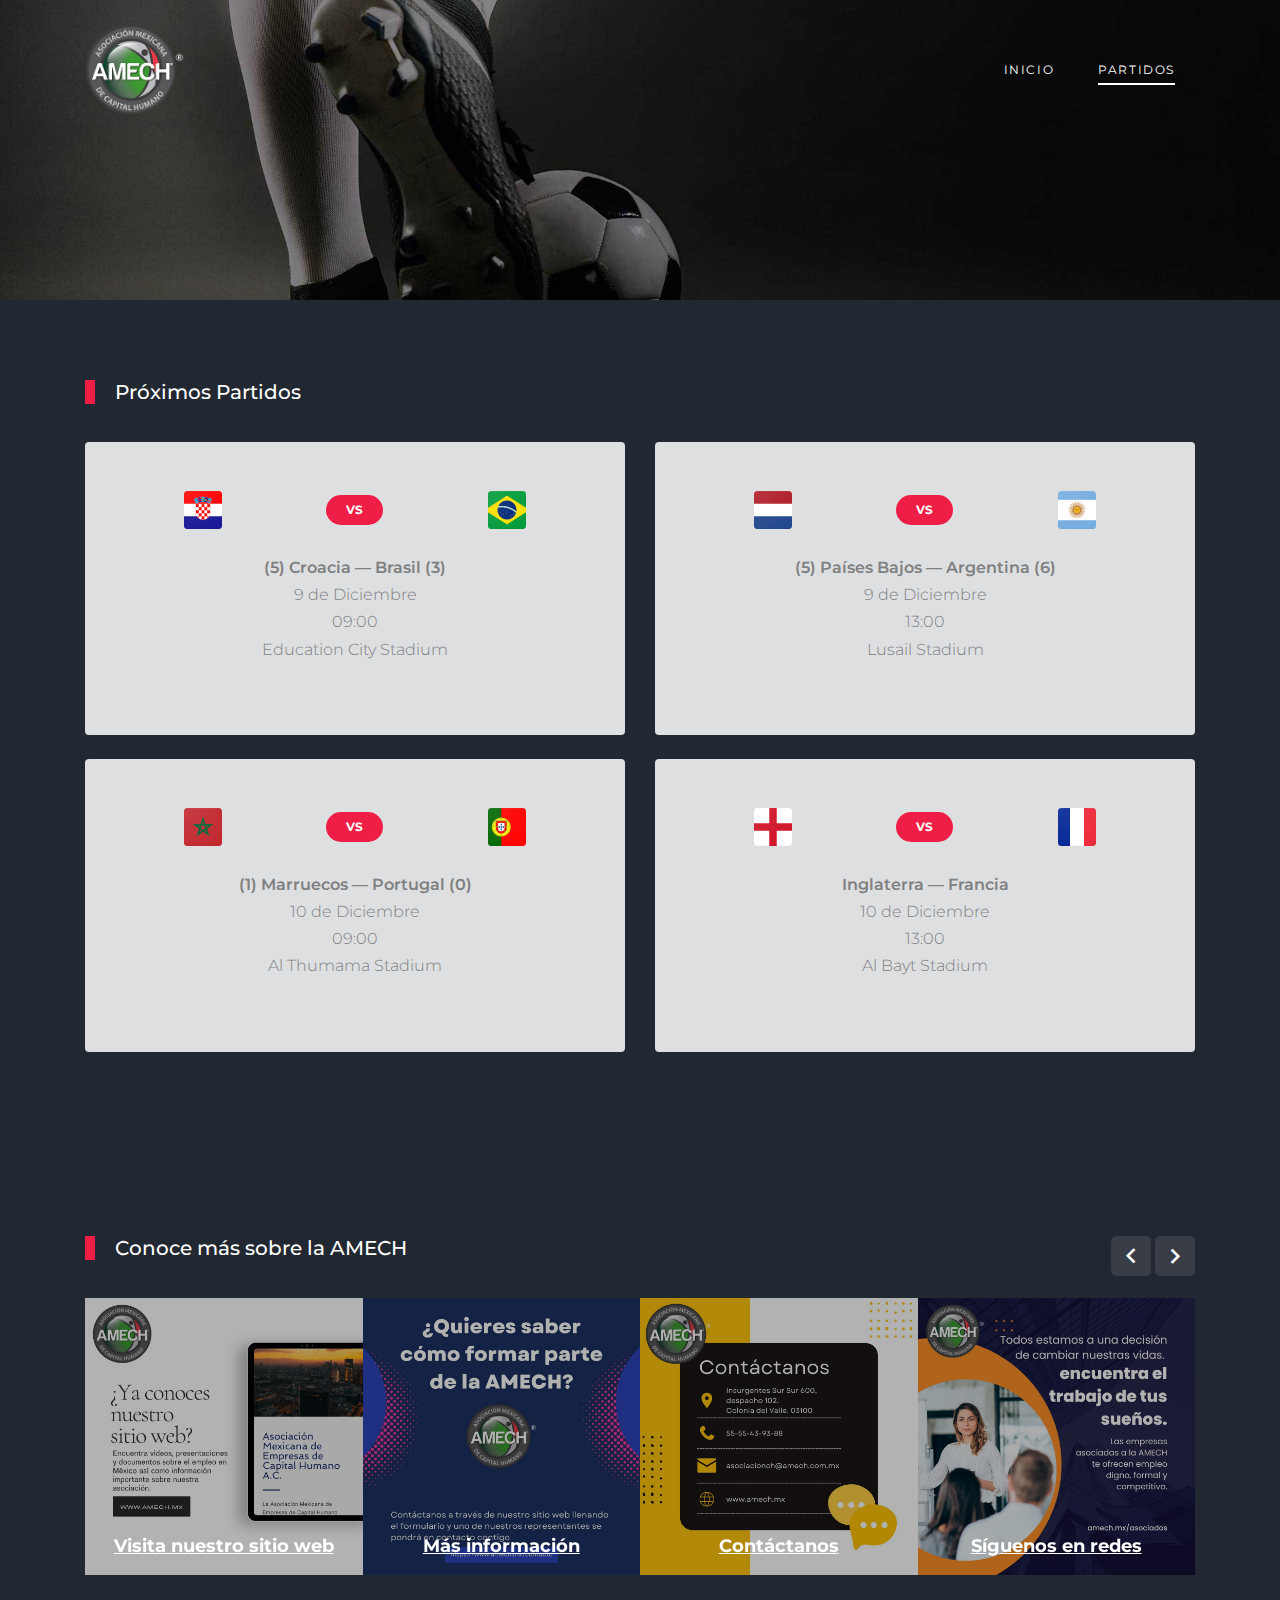
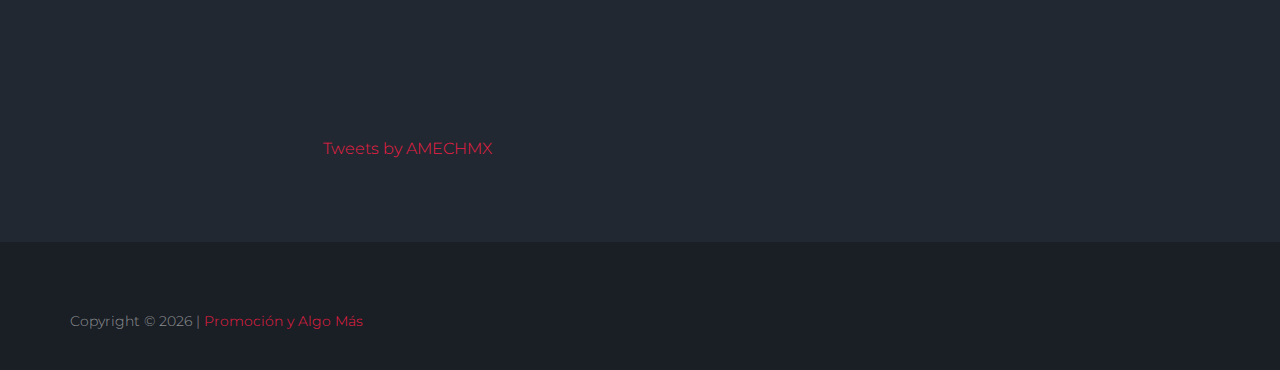
==== matches.html @ b87c1b48 "Update matches.html" ====
<!DOCTYPE html>
<html lang="en">

<head>
    <title>AMECH Catar 22</title>
    <meta charset="utf-8">
    <meta name="viewport" content="width=device-width, initial-scale=1, shrink-to-fit=no">
    <meta content="" name="description">
    <meta content="" name="keywords">
    <link href="favicon.png" rel="icon">
    <link href="apple-touch-icon.png" rel="apple-touch-icon">

    <link rel="stylesheet" href="css/bootstrap/bootstrap.css">
    <link rel="stylesheet" href="css/style.css">
    <link rel="stylesheet" href="fonts/icomoon/style.css">
    <link rel="stylesheet" href="fonts/flaticon/font/flaticon.css">
    <link rel="stylesheet" href="css/aos.css">
    <link rel="stylesheet" href="css/jquery-ui.css">
    <link rel="stylesheet" href="css/owl.carousel.min.css">
    <link href="https://fonts.googleapis.com/css2?family=Montserrat:wght@400;700&display=swap" rel="stylesheet">



</head>

<body>

    <div class="site-wrap">

        <div class="site-mobile-menu site-navbar-target">
            <div class="site-mobile-menu-header">
                <div class="site-mobile-menu-close">
                    <span class="icon-close2 js-menu-toggle"></span>
                </div>
            </div>
            <div class="site-mobile-menu-body"></div>
        </div>


        <header class="site-navbar py-4" role="banner">

            <div class="container">
                <div class="d-flex align-items-center">
                    <div class="site-logo">
                        <a href="index.html">
                            <img src="images/logo.png" style="max-width: 100px;" alt="Logo">
                        </a>
                    </div>
                    <div class="ml-auto">
                        <nav class="site-navigation position-relative text-right" role="navigation">
                            <ul class="site-menu main-menu js-clone-nav mr-auto d-none d-lg-block">
                                <li><a href="index.html" class="nav-link">Inicio</a></li>
                                <li class="active"><a href="matches.html" class="nav-link">Partidos</a></li>
                            </ul>
                        </nav>

                        <a href="#" class="d-inline-block d-lg-none site-menu-toggle js-menu-toggle text-black float-right text-white"><span class="icon-menu h3 text-white"></span></a>
                    </div>
                </div>
            </div>

        </header>

        <div class="hero" style="background-image: url('images/bg_1.jpg'); height: 300px;">
        </div>

        <div class="site-section">
            <div class="container">

                <div class="row">
                    <div class="col-12 title-section">
                        <h2 class="heading">Próximos Partidos</h2>
                    </div>

                    <div class="col-lg-6 mb-4">
                        <div class="bg-light p-4 rounded">
                            <div class="widget-body">
                                <div class="widget-vs">
                                    <div class="d-flex align-items-center justify-content-around justify-content-between w-100">
                                        <div class="team-1 text-center">
                                            <img src="images/croatia.png" alt="Image">
                                        </div>
                                        <div>
                                            <span class="vs"><span>VS</span></span>
                                        </div>
                                        <div class="team-2 text-center">
                                            <img src="images/brazil.png" alt="Image">
                                        </div>
                                    </div>
                                </div>
                            </div>

                            <div class="text-center widget-vs-contents mb-4">
                                <p class="mb-5">
                                    <span class="d-block" style="font-weight: 600">(5) Croacia — Brasil (3)</span>
                                    <span class="d-block">9 de Diciembre</span>
                                    <span class="d-block">09:00</span>
                                    <span class="d-block">Education City Stadium</span>
                                </p>

                            </div>

                        </div>
                    </div>
                    <div class="col-lg-6 mb-4">
                        <div class="bg-light p-4 rounded">
                            <div class="widget-body">
                                <div class="widget-vs">
                                    <div class="d-flex align-items-center justify-content-around justify-content-between w-100">
                                        <div class="team-1 text-center">
                                            <img src="images/neth.png" alt="Image">
                                        </div>
                                        <div>
                                            <span class="vs"><span>VS</span></span>
                                        </div>
                                        <div class="team-2 text-center">
                                            <img src="images/arg.png" alt="Image">
                                        </div>
                                    </div>
                                </div>
                            </div>

                            <div class="text-center widget-vs-contents mb-4">
                                <p class="mb-5">
                                    <span class="d-block" style="font-weight: 600">(5) Países Bajos — Argentina (6)</span>
                                    <span class="d-block">9 de Diciembre</span>
                                    <span class="d-block">13:00</span>
                                    <span class="d-block">Lusail Stadium</span>
                                </p>

                            </div>

                        </div>
                    </div>
                    <div class="col-lg-6 mb-4">
                        <div class="bg-light p-4 rounded">
                            <div class="widget-body">
                                <div class="widget-vs">
                                    <div class="d-flex align-items-center justify-content-around justify-content-between w-100">
                                        <div class="team-1 text-center">
                                            <img src="images/morocco.png" alt="Image">
                                        </div>
                                        <div>
                                            <span class="vs"><span>VS</span></span>
                                        </div>
                                        <div class="team-2 text-center">
                                            <img src="images/portugal.png" alt="Image">
                                        </div>
                                    </div>
                                </div>
                            </div>

                            <div class="text-center widget-vs-contents mb-4">
                                <p class="mb-5">
                                    <span class="d-block" style="font-weight: 600">(1) Marruecos — Portugal (0)</span>
                                    <span class="d-block">10 de Diciembre</span>
                                    <span class="d-block">09:00</span>
                                    <span class="d-block">Al Thumama Stadium</span>
                                </p>

                            </div>

                        </div>
                    </div>
                    <div class="col-lg-6 mb-4">
                        <div class="bg-light p-4 rounded">
                            <div class="widget-body">
                                <div class="widget-vs">
                                    <div class="d-flex align-items-center justify-content-around justify-content-between w-100">
                                        <div class="team-1 text-center">
                                            <img src="images/eng.png" alt="Image">
                                        </div>
                                        <div>
                                            <span class="vs"><span>VS</span></span>
                                        </div>
                                        <div class="team-2 text-center">
                                            <img src="images/france.png" alt="Image">
                                        </div>
                                    </div>
                                </div>
                            </div>

                            <div class="text-center widget-vs-contents mb-4">
                                <p class="mb-5">
                                    <span class="d-block" style="font-weight: 600">Inglaterra — Francia</span>
                                    <span class="d-block">10 de Diciembre</span>
                                    <span class="d-block">13:00</span>
                                    <span class="d-block">Al Bayt Stadium</span>
                                </p>

                            </div>

                        </div>
                    </div>
                </div>
            </div>
        </div> <!-- .site-section -->

        <div class="site-section">
            <div class="container">
                <div class="row">
                    <div class="col-6 title-section">
                        <h2 class="heading">Conoce más sobre la AMECH</h2>
                    </div>
                    <div class="col-6 text-right">
                        <div class="custom-nav">
                            <a href="#" class="js-custom-prev-v2"><span class="icon-keyboard_arrow_left"></span></a>
                            <span></span>
                            <a href="#" class="js-custom-next-v2"><span class="icon-keyboard_arrow_right"></span></a>
                        </div>
                    </div>
                </div>


                <div class="owl-4-slider owl-carousel">
                    <div class="item">
                        <div class="video-media">
                            <img src="images/img_1.jpg" alt="Image" class="img-fluid">
                            <a href="https://www.amech.mx" target="_blank" class="d-flex play-button align-items-center">
                                <div class="caption text-center">
                                    <h3 class="m-0">Visita nuestro sitio web</h3>
                                </div>
                            </a>
                        </div>
                    </div>
                    <div class="item">
                        <div class="video-media">
                            <img src="images/img_2.jpg" alt="Image" class="img-fluid">
                            <a href="mailto:asociacionch@amech.com.mx" class="d-flex play-button align-items-center">
                                <div class="caption text-center">
                                    <h3 class="m-0">Más información</h3>
                                </div>
                            </a>
                        </div>
                    </div>
                    <div class="item">
                        <div class="video-media">
                            <img src="images/img_3.jpg" alt="Image" class="img-fluid">
                            <a href="https://www.amech.mx/contacto" class="d-flex play-button align-items-center">
                                <div class="caption text-center">
                                    <h3 class="m-0">Contáctanos</h3>
                                </div>
                            </a>
                        </div>
                    </div>
                    <div class="item">
                        <div class="video-media">
                            <img src="images/img_4.jpg" alt="Image" class="img-fluid">
                            <a href="https://twitter.com/AMECHMX" class="d-flex play-button align-items-center">
                                <div class="caption text-center">
                                    <h3 class="m-0">Síguenos en redes</h3>
                                </div>
                            </a>
                        </div>
                    </div>

                </div>

            </div>
        </div>

        <div class="site-section">
            <div class="container">
                <div class="row justify-content-md-center">
                    <div class="col-lg-7">
                        <a class="twitter-timeline" data-width="800" data-height="600" data-theme="dark" href="https://twitter.com/AMECHMX?ref_src=twsrc%5Etfw">Tweets by AMECHMX</a>
                        <script async src="https://platform.twitter.com/widgets.js" charset="utf-8"></script>
                    </div>
                </div>
            </div>
        </div>



        <footer class="footer-section">
            <div class="container">
                <div class="row">
                    <div class="row text-center">
                        <div class="col-md-12">
                            <div class=" pt-5">
                                <p>
                                    Copyright &copy;
                                    <script>
                                        document.write(new Date().getFullYear());

                                    </script> | <a href="#" target="_blank">Promoción y Algo Más</a>
                                </p>
                            </div>
                        </div>

                    </div>
                </div>
            </div>
        </footer>



    </div>
    <!-- .site-wrap -->

    <script src="js/jquery-3.3.1.min.js"></script>
    <script src="js/jquery-migrate-3.0.1.min.js"></script>
    <script src="js/jquery-ui.js"></script>
    <script src="js/popper.min.js"></script>
    <script src="js/bootstrap.min.js"></script>
    <script src="js/owl.carousel.min.js"></script>
    <script src="js/jquery.stellar.min.js"></script>
    <script src="js/jquery.countdown.min.js"></script>
    <script src="js/bootstrap-datepicker.min.js"></script>
    <script src="js/jquery.easing.1.3.js"></script>
    <script src="js/aos.js"></script>
    <script src="js/jquery.fancybox.min.js"></script>
    <script src="js/jquery.sticky.js"></script>
    <script src="js/jquery.mb.YTPlayer.min.js"></script>


    <script src="js/main.js"></script>

</body>

</html>
---- css/style.css ----
/* Base */
body {
    line-height: 1.7;
    color: gray;
    font-weight: 300;
    background-color: #222831;
    font-size: 16px;
}

::-moz-selection {
    background: #000;
    color: #fff;
}

::selection {
    background: #000;
    color: #fff;
}

a {
    -webkit-transition: .3s all ease;
    -o-transition: .3s all ease;
    transition: .3s all ease;
}

a:hover {
    text-decoration: none;
}

h1,
h2,
h3,
h4,
h5,
.h1,
.h2,
.h3,
.h4,
.h5 {
    font-family: "Montserrat", -apple-system, BlinkMacSystemFont, "Segoe UI", Roboto, "Helvetica Neue", Arial, sans-serif, "Apple Color Emoji", "Segoe UI Emoji", "Segoe UI Symbol", "Noto Color Emoji";
    color: #fff;
}

.border-2 {
    border-width: 2px;
}

.text-black {
    color: #000 !important;
}

.bg-black {
    background: #000 !important;
}

.color-black-opacity-5 {
    color: rgba(0, 0, 0, 0.5);
}

.color-white-opacity-5 {
    color: rgba(255, 255, 255, 0.5);
}

.site-wrap:before {
    display: none;
    -webkit-transition: .3s all ease-in-out;
    -o-transition: .3s all ease-in-out;
    transition: .3s all ease-in-out;
    background: rgba(0, 0, 0, 0.6);
    content: "";
    position: absolute;
    z-index: 2000;
    top: 0;
    left: 0;
    right: 0;
    bottom: 0;
    opacity: 0;
    visibility: hidden;
}

.offcanvas-menu .site-wrap {
    height: 100%;
    width: 100%;
    z-index: 2;
}

.offcanvas-menu .site-wrap:before {
    opacity: 1;
    visibility: visible;
}

.btn {
    text-transform: uppercase;
    font-size: 12px;
    font-weight: 900;
    border-width: 2px;
}

.btn:hover,
.btn:active,
.btn:focus {
    outline: none;
    -webkit-box-shadow: none !important;
    box-shadow: none !important;
}

.btn.btn-primary:hover {
    border-color: #fff;
    background: transparent;
    color: #fff;
}

.btn.btn-black {
    border-width: 2px;
    border-color: #000;
    background: #000;
    color: #fff;
}

.btn.btn-black:hover {
    color: #000;
    background-color: transparent;
}

.btn.btn-black.btn-outline-black {
    color: #000;
    background-color: transparent;
}

.btn.btn-black.btn-outline-black:hover {
    border-color: #000;
    background: #000;
    color: #fff;
}

.btn.btn-white {
    border-width: 2px;
    border-color: #fff;
    background: #fff;
    color: #000;
}

.btn.btn-white:hover {
    color: #fff;
    background-color: transparent;
}

.btn.btn-white.btn-outline-white {
    color: #fff;
    background-color: transparent;
}

.btn.btn-white.btn-outline-white:hover {
    border-color: #fff;
    background: #fff;
    color: #000;
}

.line-height-1 {
    line-height: 1 !important;
}

.bg-black {
    background: #000;
}

.form-control {
    height: 43px;
    border-radius: 4px;
    background: none;
    border-width: 1px;
    color: #fff !important;
    border-color: rgba(255, 255, 255, 0.2);
    font-family: "Montserrat", -apple-system, BlinkMacSystemFont, "Segoe UI", Roboto, "Helvetica Neue", Arial, sans-serif, "Apple Color Emoji", "Segoe UI Emoji", "Segoe UI Symbol", "Noto Color Emoji";
}

.form-control:active,
.form-control:focus {
    border-color: #ee1e46;
    background: none;
}

.form-control:hover,
.form-control:active,
.form-control:focus {
    -webkit-box-shadow: none !important;
    box-shadow: none !important;
}

.site-section {
    padding: 2.5em 0;
}

@media (min-width: 768px) {
    .site-section {
        padding: 5em 0;
    }
}

.site-section.site-section-sm {
    padding: 4em 0;
}

.site-section-heading {
    padding-bottom: 20px;
    margin-bottom: 0px;
    position: relative;
    font-size: 30px;
}

.border-top {
    border-top: 1px solid #edf0f5 !important;
}

.bg-text-line {
    display: inline;
    background: #000;
    -webkit-box-shadow: 20px 0 0 #000, -20px 0 0 #000;
    box-shadow: 20px 0 0 #000, -20px 0 0 #000;
}

.text-white-opacity-05 {
    color: rgba(255, 255, 255, 0.5);
}

.text-black-opacity-05 {
    color: rgba(0, 0, 0, 0.5);
}

.hover-bg-enlarge {
    overflow: hidden;
    position: relative;
}

@media (max-width: 991.98px) {
    .hover-bg-enlarge {
        height: auto !important;
    }
}

.hover-bg-enlarge > div {
    -webkit-transform: scale(1);
    -ms-transform: scale(1);
    transform: scale(1);
    -webkit-transition: .8s all ease-in-out;
    -o-transition: .8s all ease-in-out;
    transition: .8s all ease-in-out;
}

.hover-bg-enlarge:hover > div,
.hover-bg-enlarge:focus > div,
.hover-bg-enlarge:active > div {
    -webkit-transform: scale(1.2);
    -ms-transform: scale(1.2);
    transform: scale(1.2);
}

@media (max-width: 991.98px) {
    .hover-bg-enlarge .bg-image-md-height {
        height: 300px !important;
    }
}

.bg-image {
    background-size: cover;
    background-position: center center;
    background-repeat: no-repeat;
    background-attachment: fixed;
}

.bg-image.overlay {
    position: relative;
}

.bg-image.overlay:after {
    position: absolute;
    content: "";
    top: 0;
    left: 0;
    right: 0;
    bottom: 0;
    z-index: 0;
    width: 100%;
    background: rgba(0, 0, 0, 0.7);
}

.bg-image > .container {
    position: relative;
    z-index: 1;
}

@media (max-width: 991.98px) {
    .img-md-fluid {
        max-width: 100%;
    }
}

@media (max-width: 991.98px) {

    .display-1,
    .display-3 {
        font-size: 3rem;
    }
}

.play-single-big {
    width: 90px;
    height: 90px;
    display: inline-block;
    border: 2px solid #fff;
    color: #fff !important;
    border-radius: 50%;
    position: relative;
    -webkit-transition: .3s all ease-in-out;
    -o-transition: .3s all ease-in-out;
    transition: .3s all ease-in-out;
}

.play-single-big > span {
    font-size: 50px;
    position: absolute;
    top: 50%;
    left: 50%;
    -webkit-transform: translate(-40%, -50%);
    -ms-transform: translate(-40%, -50%);
    transform: translate(-40%, -50%);
}

.play-single-big:hover {
    width: 120px;
    height: 120px;
}

.overlap-to-top {
    margin-top: -150px;
}

.ul-check {
    margin-bottom: 50px;
}

.ul-check li {
    position: relative;
    padding-left: 35px;
    margin-bottom: 15px;
    line-height: 1.5;
}

.ul-check li:before {
    left: 0;
    font-size: 20px;
    top: -.3rem;
    font-family: "icomoon";
    content: "\e5ca";
    position: absolute;
}

.ul-check.white li:before {
    color: #fff;
}

.ul-check.success li:before {
    color: #8bc34a;
}

.ul-check.primary li:before {
    color: #ee1e46;
}

.select-wrap,
.wrap-icon {
    position: relative;
}

.select-wrap .icon,
.wrap-icon .icon {
    position: absolute;
    right: 10px;
    top: 50%;
    -webkit-transform: translateY(-50%);
    -ms-transform: translateY(-50%);
    transform: translateY(-50%);
    font-size: 22px;
}

.select-wrap select,
.wrap-icon select {
    -webkit-appearance: none;
    -moz-appearance: none;
    appearance: none;
    width: 100%;
}

/* Navbar */
.site-logo {
    position: relative;
    font-weight: 900;
    font-size: 1.3rem;
}

.site-logo a {
    color: #fff;
}

.site-navbar {
    margin-bottom: 0px;
    z-index: 1999;
    position: absolute;
    width: 100%;
}

.site-navbar .container-fluid {
    padding-left: 7rem;
    padding-right: 7rem;
}

.site-navbar .site-navigation.border-bottom {
    border-bottom: 1px solid #f3f3f4 !important;
}

.site-navbar .site-navigation .site-menu {
    margin-bottom: 0;
}

.site-navbar .site-navigation .site-menu .active > a {
    display: inline-block;
    position: relative;
}

.site-navbar .site-navigation .site-menu .active > a:before {
    content: "";
    position: absolute;
    bottom: 0;
    left: 20px;
    right: 20px;
    height: 2px;
    background: #fff;
}

.site-navbar .site-navigation .site-menu a {
    text-decoration: none !important;
    display: inline-block;
}

.site-navbar .site-navigation .site-menu > li {
    display: inline-block;
}

.site-navbar .site-navigation .site-menu > li > a {
    padding: 5px 20px;
    color: #fff;
    font-size: 12px;
    letter-spacing: .1rem;
    text-transform: uppercase;
    font-weight: 400;
    display: inline-block;
    text-decoration: none !important;
}

.site-navbar .site-navigation .site-menu > li > a:hover {
    color: #fff;
}

.site-navbar .site-navigation .site-menu .has-children {
    position: relative;
}

.site-navbar .site-navigation .site-menu .has-children > a {
    position: relative;
    padding-right: 20px;
}

.site-navbar .site-navigation .site-menu .has-children > a:before {
    position: absolute;
    content: "\e313";
    font-size: 16px;
    top: 50%;
    right: 0;
    -webkit-transform: translateY(-50%);
    -ms-transform: translateY(-50%);
    transform: translateY(-50%);
    font-family: 'icomoon';
}

.site-navbar .site-navigation .site-menu .has-children .dropdown {
    visibility: hidden;
    opacity: 0;
    top: 100%;
    position: absolute;
    text-align: left;
    border-top: 2px solid #ee1e46;
    -webkit-box-shadow: 0 2px 10px -2px rgba(0, 0, 0, 0.1);
    box-shadow: 0 2px 10px -2px rgba(0, 0, 0, 0.1);
    border-left: 1px solid #edf0f5;
    border-right: 1px solid #edf0f5;
    border-bottom: 1px solid #edf0f5;
    padding: 0px 0;
    margin-top: 20px;
    margin-left: 0px;
    background: #fff;
    -webkit-transition: 0.2s 0s;
    -o-transition: 0.2s 0s;
    transition: 0.2s 0s;
}

.site-navbar .site-navigation .site-menu .has-children .dropdown.arrow-top {
    position: absolute;
}

.site-navbar .site-navigation .site-menu .has-children .dropdown.arrow-top:before {
    bottom: 100%;
    left: 20%;
    border: solid transparent;
    content: " ";
    height: 0;
    width: 0;
    position: absolute;
    pointer-events: none;
}

.site-navbar .site-navigation .site-menu .has-children .dropdown.arrow-top:before {
    border-color: rgba(136, 183, 213, 0);
    border-bottom-color: #fff;
    border-width: 10px;
    margin-left: -10px;
}

.site-navbar .site-navigation .site-menu .has-children .dropdown a {
    text-transform: none;
    letter-spacing: normal;
    -webkit-transition: 0s all;
    -o-transition: 0s all;
    transition: 0s all;
    color: #343a40;
}

.site-navbar .site-navigation .site-menu .has-children .dropdown .active > a {
    color: #ee1e46 !important;
}

.site-navbar .site-navigation .site-menu .has-children .dropdown > li {
    list-style: none;
    padding: 0;
    margin: 0;
    min-width: 200px;
}

.site-navbar .site-navigation .site-menu .has-children .dropdown > li > a {
    padding: 9px 20px;
    display: block;
}

.site-navbar .site-navigation .site-menu .has-children .dropdown > li > a:hover {
    background: #f4f5f9;
    color: #25262a;
}

.site-navbar .site-navigation .site-menu .has-children .dropdown > li.has-children > a:before {
    content: "\e315";
    right: 20px;
}

.site-navbar .site-navigation .site-menu .has-children .dropdown > li.has-children > .dropdown,
.site-navbar .site-navigation .site-menu .has-children .dropdown > li.has-children > ul {
    left: 100%;
    top: 0;
}

.site-navbar .site-navigation .site-menu .has-children .dropdown > li.has-children:hover > a,
.site-navbar .site-navigation .site-menu .has-children .dropdown > li.has-children:active > a,
.site-navbar .site-navigation .site-menu .has-children .dropdown > li.has-children:focus > a {
    background: #f4f5f9;
    color: #25262a;
}

.site-navbar .site-navigation .site-menu .has-children:hover > a,
.site-navbar .site-navigation .site-menu .has-children:focus > a,
.site-navbar .site-navigation .site-menu .has-children:active > a {
    color: #ee1e46;
}

.site-navbar .site-navigation .site-menu .has-children:hover,
.site-navbar .site-navigation .site-menu .has-children:focus,
.site-navbar .site-navigation .site-menu .has-children:active {
    cursor: pointer;
}

.site-navbar .site-navigation .site-menu .has-children:hover > .dropdown,
.site-navbar .site-navigation .site-menu .has-children:focus > .dropdown,
.site-navbar .site-navigation .site-menu .has-children:active > .dropdown {
    -webkit-transition-delay: 0s;
    -o-transition-delay: 0s;
    transition-delay: 0s;
    margin-top: 0px;
    visibility: visible;
    opacity: 1;
}

.site-navbar .site-navigation .site-menu.site-menu-dark > li > a {
    color: #000;
}

.site-mobile-menu {
    width: 300px;
    position: fixed;
    right: 0;
    z-index: 2000;
    padding-top: 20px;
    background: #fff;
    height: calc(100vh);
    -webkit-transform: translateX(110%);
    -ms-transform: translateX(110%);
    transform: translateX(110%);
    -webkit-box-shadow: -10px 0 20px -10px rgba(0, 0, 0, 0.1);
    box-shadow: -10px 0 20px -10px rgba(0, 0, 0, 0.1);
    -webkit-transition: .3s all ease-in-out;
    -o-transition: .3s all ease-in-out;
    transition: .3s all ease-in-out;
}

.offcanvas-menu .site-mobile-menu {
    -webkit-transform: translateX(0%);
    -ms-transform: translateX(0%);
    transform: translateX(0%);
}

.site-mobile-menu .site-mobile-menu-header {
    width: 100%;
    float: left;
    padding-left: 20px;
    padding-right: 20px;
}

.site-mobile-menu .site-mobile-menu-header .site-mobile-menu-close {
    float: right;
    margin-top: 8px;
}

.site-mobile-menu .site-mobile-menu-header .site-mobile-menu-close span {
    font-size: 30px;
    display: inline-block;
    padding-left: 10px;
    padding-right: 0px;
    line-height: 1;
    cursor: pointer;
    -webkit-transition: .3s all ease;
    -o-transition: .3s all ease;
    transition: .3s all ease;
}

.site-mobile-menu .site-mobile-menu-header .site-mobile-menu-close span:hover {
    color: #25262a;
}

.site-mobile-menu .site-mobile-menu-header .site-mobile-menu-logo {
    float: left;
    margin-top: 10px;
    margin-left: 0px;
}

.site-mobile-menu .site-mobile-menu-header .site-mobile-menu-logo a {
    display: inline-block;
    text-transform: uppercase;
}

.site-mobile-menu .site-mobile-menu-header .site-mobile-menu-logo a img {
    max-width: 70px;
}

.site-mobile-menu .site-mobile-menu-header .site-mobile-menu-logo a:hover {
    text-decoration: none;
}

.site-mobile-menu .site-mobile-menu-body {
    overflow-y: scroll;
    -webkit-overflow-scrolling: touch;
    position: relative;
    padding: 0 20px 20px 20px;
    height: calc(100vh - 52px);
    padding-bottom: 150px;
}

.site-mobile-menu .site-nav-wrap {
    padding: 0;
    margin: 0;
    list-style: none;
    position: relative;
}

.site-mobile-menu .site-nav-wrap a {
    padding: 10px 20px;
    display: block;
    position: relative;
    color: #212529;
}

.site-mobile-menu .site-nav-wrap a:hover {
    color: #ee1e46;
}

.site-mobile-menu .site-nav-wrap li {
    position: relative;
    display: block;
}

.site-mobile-menu .site-nav-wrap li.active > a {
    color: #ee1e46;
}

.site-mobile-menu .site-nav-wrap .arrow-collapse {
    position: absolute;
    right: 0px;
    top: 10px;
    z-index: 20;
    width: 36px;
    height: 36px;
    text-align: center;
    cursor: pointer;
    border-radius: 50%;
}

.site-mobile-menu .site-nav-wrap .arrow-collapse:hover {
    background: #f8f9fa;
}

.site-mobile-menu .site-nav-wrap .arrow-collapse:before {
    font-size: 12px;
    z-index: 20;
    font-family: "icomoon";
    content: "\f078";
    position: absolute;
    top: 50%;
    left: 50%;
    -webkit-transform: translate(-50%, -50%) rotate(-180deg);
    -ms-transform: translate(-50%, -50%) rotate(-180deg);
    transform: translate(-50%, -50%) rotate(-180deg);
    -webkit-transition: .3s all ease;
    -o-transition: .3s all ease;
    transition: .3s all ease;
}

.site-mobile-menu .site-nav-wrap .arrow-collapse.collapsed:before {
    -webkit-transform: translate(-50%, -50%);
    -ms-transform: translate(-50%, -50%);
    transform: translate(-50%, -50%);
}

.site-mobile-menu .site-nav-wrap > li {
    display: block;
    position: relative;
    float: left;
    width: 100%;
}

.site-mobile-menu .site-nav-wrap > li > a {
    padding-left: 20px;
    font-size: 20px;
}

.site-mobile-menu .site-nav-wrap > li > ul {
    padding: 0;
    margin: 0;
    list-style: none;
}

.site-mobile-menu .site-nav-wrap > li > ul > li {
    display: block;
}

.site-mobile-menu .site-nav-wrap > li > ul > li > a {
    padding-left: 40px;
    font-size: 16px;
}

.site-mobile-menu .site-nav-wrap > li > ul > li > ul {
    padding: 0;
    margin: 0;
}

.site-mobile-menu .site-nav-wrap > li > ul > li > ul > li {
    display: block;
}

.site-mobile-menu .site-nav-wrap > li > ul > li > ul > li > a {
    font-size: 16px;
    padding-left: 60px;
}

.site-mobile-menu .site-nav-wrap[data-class="social"] {
    float: left;
    width: 100%;
    margin-top: 30px;
    padding-bottom: 5em;
}

.site-mobile-menu .site-nav-wrap[data-class="social"] > li {
    width: auto;
}

.site-mobile-menu .site-nav-wrap[data-class="social"] > li:first-child a {
    padding-left: 15px !important;
}

.sticky-wrapper {
    position: absolute;
    z-index: 100;
    width: 100%;
}

.sticky-wrapper + .site-blocks-cover {
    margin-top: 96px;
}

.sticky-wrapper .site-navbar {
    -webkit-transition: .3s all ease;
    -o-transition: .3s all ease;
    transition: .3s all ease;
}

.sticky-wrapper .site-navbar .site-menu > li {
    display: inline-block;
}

.sticky-wrapper .site-navbar .site-menu > li > a.active {
    color: #fff;
    position: relative;
}

.sticky-wrapper .site-navbar .site-menu > li > a.active:after {
    height: 2px;
    background: #fff;
    content: "";
    position: absolute;
    bottom: 0;
    left: 20px;
    right: 20px;
}

.sticky-wrapper.is-sticky .site-navbar {
    -webkit-box-shadow: 4px 0 20px -5px rgba(0, 0, 0, 0.2);
    box-shadow: 4px 0 20px -5px rgba(0, 0, 0, 0.2);
    background: #fff;
}

.sticky-wrapper.is-sticky .site-navbar .site-logo a {
    color: #000;
}

.sticky-wrapper.is-sticky .site-navbar .site-logo a img {
    width: 70px;
}

.sticky-wrapper.is-sticky .site-navbar .site-menu > li {
    display: inline-block;
}

.sticky-wrapper.is-sticky .site-navbar .site-menu > li > a {
    padding: 5px 20px;
    color: #000;
    display: inline-block;
    text-decoration: none !important;
}

.sticky-wrapper.is-sticky .site-navbar .site-menu > li > a:hover {
    color: #ee1e46;
}

.sticky-wrapper.is-sticky .site-navbar .site-menu > li > a.active:after {
    background: #ee1e46;
}

.sticky-wrapper .shrink {
    padding-top: 10px !important;
    padding-bottom: 10px !important;
}

/* Blocks */
.hero {
    background-size: cover;
    background-position: center center;
}

.hero,
.hero > .container > .row {
    height: 80vh;
    min-height: 300px;
}

.hero.overlay:before {
    content: "";
    position: absolute;
    background: rgba(0, 0, 0, 0.5);
    top: 0;
    left: 0;
    right: 0;
    bottom: 0;
}

.hero h1 {
    font-weight: 700;
    font-size: 4rem;
}

@media (max-width: 991.98px) {
    .hero h1 {
        font-size: 2.5rem;
    }
}

.hero p {
    color: rgba(255, 255, 255, 0.7);
}

#date-countdown {
    margin-bottom: 20px;
}

#date-countdown .countdown-block {
    display: inline-block;
    font-size: 12px;
    border-radius: 7px;
    color: #fff;
    padding-top: 10px;
    padding-bottom: 10px;
    width: 80px;
    margin-right: 8px;
    text-align: center;
}

#date-countdown .countdown-block .label {
    line-height: 1.2;
    font-size: 2rem;
    display: block;
}

#date-countdown2 {
    margin-bottom: 20px;
}

#date-countdown2 .countdown-block {
    display: inline-block;
    font-size: 12px;
    border-radius: 7px;
    color: #fff;
    padding-top: 10px;
    padding-bottom: 10px;
    width: 80px;
    margin-right: 8px;
    text-align: center;
}

#date-countdown2 .countdown-block .label {
    line-height: 1.2;
    font-size: 1rem;
    display: block;
}

.more {
    text-transform: uppercase;
    font-size: 12px;
    font-weight: 800;
}

.more.light {
    color: #fff;
}

.team-vs {
    background-color: #44753e;
    overflow: hidden;
    border-radius: 10px;
    margin-top: -90px;
    position: relative;
    -webkit-box-shadow: 0 15px 30px 0 rgba(0, 0, 0, 0.1);
    box-shadow: 0 15px 30px 0 rgba(0, 0, 0, 0.1);
}

.team-vs .score {
    position: absolute;
    top: 50%;
    left: 48%;
    -webkit-transform: translate(-50%, -50%);
    -ms-transform: translate(-50%, -50%);
    transform: translate(-50%, -50%);
    color: #fff;
    font-size: 3rem;
    font-weight: 700;
    z-index: 2;
    letter-spacing: .2em;
}

@media (max-width: 991.98px) {
    .team-vs .score {
        font-size: 2rem;
        left: 50%;
    }
}

.team-vs h3 {
    font-size: 20px;
    color: #fff;
    font-weight: 900;
    margin-bottom: 20px;
}

.team-vs ul {
    color: #fff;
}

.team-vs .team-details {
    position: relative;
    z-index: 2;
}

.team-vs .team-details img {
    width: 90px;
}

.team-vs .team-1,
.team-vs .team-2 {
    padding: 30px;
}

.team-vs .team-2 {
    position: relative;
}

.team-vs .team-2:before {
    position: absolute;
    background: #f6d743;
    background: #ee1e46;
    content: "";
    left: -9%;
    right: 0;
    top: 0;
    width: 200%;
    height: 200%;
    -webkit-transform: skew(-15deg);
    -ms-transform: skew(-15deg);
    transform: skew(-15deg);
}

.latest-news {
    padding: 100px 0;
}

.latest-news .post-entry {
    position: relative;
    overflow: hidden;
}

.latest-news .post-entry img {
    -webkit-transition: .3s all ease;
    -o-transition: .3s all ease;
    transition: .3s all ease;
    -webkit-transform: scale(1);
    -ms-transform: scale(1);
    transform: scale(1);
}

.latest-news .post-entry:before {
    content: "";
    width: 0;
    height: 5px;
    position: absolute;
    bottom: 0;
    left: 0;
    -webkit-transition: .3s all ease;
    -o-transition: .3s all ease;
    transition: .3s all ease;
    background-color: #ee1e46;
    z-index: 2;
}

.latest-news .post-entry .caption {
    position: absolute;
    top: 0;
    left: 0;
    right: 0;
    bottom: 0;
    z-index: 2;
    z-index: 1;
}

.latest-news .post-entry .caption:before {
    content: "";
    position: absolute;
    top: 0;
    z-index: -1;
    left: 0;
    right: 0;
    bottom: 0;
    -webkit-transition: .3s all ease;
    -o-transition: .3s all ease;
    transition: .3s all ease;
    background: rgba(0, 0, 0, 0.4);
}

.latest-news .post-entry .caption .caption-inner {
    position: absolute;
    bottom: 30px;
    left: 30px;
    right: 30px;
}

.latest-news .post-entry .caption .caption-inner h3 {
    font-size: 16px;
    font-weight: 700;
    color: #fff;
}

.latest-news .post-entry .author .img {
    -webkit-box-flex: 0;
    -ms-flex: 0 0 40px;
    flex: 0 0 40px;
}

.latest-news .post-entry .author .img img {
    max-width: 100%;
    border-radius: 50%;
}

.latest-news .post-entry .author .text h4 {
    color: #fff;
    font-weight: 700;
}

.latest-news .post-entry .author .text span {
    color: rgba(255, 255, 255, 0.5);
}

.latest-news .post-entry .author .text h4,
.latest-news .post-entry .author .text span {
    margin: 0;
    line-height: 1;
    font-size: 14px;
}

.latest-news .post-entry:hover img {
    -webkit-transform: scale(1.1);
    -ms-transform: scale(1.1);
    transform: scale(1.1);
}

.latest-news .post-entry:hover .caption:before {
    background: rgba(0, 0, 0, 0.7);
}

.latest-news .post-entry:hover:before {
    width: 100%;
}

.video-media {
    position: relative;
}

.video-media:before {
    position: absolute;
    content: "";
    top: 0;
    left: 0;
    right: 0;
    bottom: 0;
    background: rgba(0, 0, 0, 0.3);
}

.video-media .play-button {
    position: absolute;
    display: block;
    bottom: 20px;
    left: 0px;
    font-size: 20px;
    font-weight: 700;
    color: #fff;
    width: 100%;
}

.video-media .play-button .icon {
    -webkit-box-flex: 0;
    -ms-flex: 0 0 50px;
    flex: 0 0 50px;
    height: 50px;
    border-radius: 50%;
    background: #ee1e46;
    position: relative;
}

.video-media .play-button .icon:before {
    content: "";
    position: absolute;
    left: -5px;
    top: -5px;
    width: 60px;
    height: 60px;
    border: 2px solid #ee1e46;
    border-radius: 50%;
}

.video-media .play-button .icon > span {
    position: absolute;
    top: 50%;
    color: #fff;
    left: 55%;
    font-size: 18px;
    -webkit-transform: translate(-50%, -50%);
    -ms-transform: translate(-50%, -50%);
    transform: translate(-50%, -50%);
}

.video-media .play-button .meta {
    font-size: 12px;
}

.video-media .play-button .caption {
    width: 100%;
}

.video-media .play-button .caption h3 {
    line-height: 1;
    color: #fff;
    font-weight: 700;
    font-size: 18px;
}

.widget-next-match {
    border: 1px solid rgba(255, 255, 255, 0.1);
}

.widget-vs {
    width: 100%;
}

.widget-vs img {
    max-width: 120px;
}

.widget-vs h3 {
    color: #fff;
    font-weight: 700;
    font-size: 18px;
}

.widget-vs .vs > span {
    display: inline-block;
    font-size: 12px;
    background: #ee1e46;
    padding: 5px 20px;
    border-radius: 30px;
    color: #fff;
    font-weight: 700;
}

.widget-vs-contents {
    padding-bottom: 0px;
}

.widget-vs-contents h4 {
    color: #ee1e46;
    font-size: 16px;
    font-weight: 700;
}

.widget-title {
    padding: 16px 20px;
    color: #fff;
    background-color: #ee1e46;
}

.widget-title h3 {
    margin: 0;
    padding: 0;
    font-size: 16px;
    color: #fff;
    font-weight: 700;
}

.widget-body {
    padding: 20px;
}

.title-section {
    margin-bottom: 30px;
}

.title-section .heading {
    color: #fff;
    font-size: 20px;
    position: relative;
    padding-left: 30px;
}

.title-section .heading:before {
    position: absolute;
    content: "";
    width: 10px;
    top: 0;
    left: 0;
    bottom: 0;
    background: #ee1e46;
}

.custom-table {
    margin-bottom: 0;
}

.custom-table thead tr th {
    background: #ee1e46;
    color: #fff;
    border: none;
}

.custom-table tbody tr td {
    border: none;
    border-bottom: 1px solid rgba(255, 255, 255, 0.1);
}

.custom-table tbody tr td strong {
    font-weight: 400;
}

.custom-table tbody tr:last-child td {
    border: none;
}

.footer-section {
    padding: 20px 0;
    font-size: 14px;
    color: rgba(255, 255, 255, 0.5);
    background: #1a1e25;
}

.footer-section .widget h3 {
    color: #fff;
    font-size: 18px;
    margin-bottom: 20px;
}

.footer-section .widget .links li {
    margin-bottom: 10px;
}

.footer-section .widget .links li a {
    color: rgba(255, 255, 255, 0.5);
}

.footer-section .widget .links li a:hover {
    color: #ee1e46;
}

.custom-nav a {
    font-size: 30px;
    display: inline-block;
    width: 40px;
    height: 40px;
    position: relative;
    color: #fff;
    border-radius: 5px;
    background: rgba(255, 255, 255, 0.1);
}

.custom-nav a > span {
    position: absolute;
    top: 50%;
    left: 50%;
    -webkit-transform: translate(-50%, -50%);
    -ms-transform: translate(-50%, -50%);
    transform: translate(-50%, -50%);
}

.custom-nav a:hover {
    background-color: #ee1e46;
}

.owl-dots {
    position: absolute;
    width: 100%;
    bottom: -50px;
    text-align: center;
}

.owl-dots .owl-dot {
    display: inline-block;
}

.owl-dots .owl-dot > span {
    display: inline-block;
    background: rgba(255, 255, 255, 0.2);
    width: 20px;
    height: 3px;
    margin: 5px;
}

.owl-dots .owl-dot.active > span {
    background: #ee1e46;
}

.bg-light {
    background: rgba(255, 255, 255, 0.85) !important;
}

.bg-dark {
    background: #1a1e25 !important;
}

.custom-media .img {
    -webkit-box-flex: 0;
    -ms-flex: 0 0 150px;
    flex: 0 0 150px;
}

.custom-media .img img {
    max-width: 100%;
    border-radius: 7px;
}

.custom-media .text .meta {
    color: rgba(255, 255, 255, 0.3);
    font-size: 12px;
    font-weight: 700;
}

.custom-media .text h3 {
    font-size: 18px;
}

.custom-media .text h3 a {
    color: #fff;
}

.custom-media .text h3 a:hover {
    color: #ee1e46;
}

.custom-pagination a,
.custom-pagination span {
    display: inline-block;
    color: #fff;
    width: 40px;
    height: 40px;
    border-radius: 50%;
    background: rgba(255, 255, 255, 0.1);
    line-height: 40px;
}

.custom-pagination a:hover {
    background: #fff;
    color: #ee1e46;
}

.custom-pagination span {
    background: #fff;
    color: #ee1e46;
}

.sidebar-box {
    margin-bottom: 30px;
    font-size: 15px;
    width: 100%;
    float: left;
}

.sidebar-box *:last-child {
    margin-bottom: 0;
}

.sidebar-box h3 {
    font-size: 18px;
    margin-bottom: 15px;
}

.categories li,
.sidelink li {
    position: relative;
    margin-bottom: 10px;
    padding-bottom: 10px;
    border-bottom: 1px dotted rgba(255, 255, 255, 0.3);
    list-style: none;
}

.categories li:last-child,
.sidelink li:last-child {
    margin-bottom: 0;
    border-bottom: none;
    padding-bottom: 0;
}

.categories li a,
.sidelink li a {
    font-size: 18px;
    color: #fff;
    display: block;
}

.categories li a:hover,
.sidelink li a:hover {
    color: #ee1e46;
}

.categories li a span,
.sidelink li a span {
    position: absolute;
    right: 0;
    top: 0;
    color: #ccc;
}

.categories li.active a,
.sidelink li.active a {
    color: #000;
    font-style: italic;
}

.comment-form-wrap {
    clear: both;
}

.comment-list {
    padding: 0;
    margin: 0;
}

.comment-list .children {
    padding: 50px 0 0 40px;
    margin: 0;
    float: left;
    width: 100%;
}

.comment-list li {
    padding: 0;
    margin: 0 0 30px 0;
    float: left;
    width: 100%;
    clear: both;
    list-style: none;
}

.comment-list li .vcard {
    width: 80px;
    float: left;
}

.comment-list li .vcard img {
    width: 50px;
    border-radius: 50%;
}

.comment-list li .comment-body {
    float: right;
    width: calc(100% - 80px);
}

.comment-list li .comment-body h3 {
    font-size: 20px;
}

.comment-list li .comment-body .meta {
    text-transform: uppercase;
    font-size: 13px;
    letter-spacing: .1em;
    color: #ccc;
}

.comment-list li .comment-body .reply {
    padding: 5px 10px;
    background: #ee1e46;
    color: #fff;
    text-transform: uppercase;
    font-size: 10px;
    font-weight: 700;
    border-radius: 4px;
}

.comment-list li .comment-body .reply:hover {
    color: #000;
    background: #e3e3e3;
}

.search-form .form-group {
    position: relative;
}

.search-form .form-group input {
    padding-right: 50px;
}

.search-form .icon {
    position: absolute;
    top: 50%;
    right: 20px;
    -webkit-transform: translateY(-50%);
    -ms-transform: translateY(-50%);
    transform: translateY(-50%);
}

.post-meta {
    font-size: 13px;
    text-transform: uppercase;
    letter-spacing: .2em;
}

.post-meta a {
    color: #fff;
    border-bottom: 1px solid rgba(255, 255, 255, 0.5);
}
---- fonts/icomoon/style.css ----
@font-face {
  font-family: 'icomoon';
  src:  url('fonts/icomoon.eot?10si43');
  src:  url('fonts/icomoon.eot?10si43#iefix') format('embedded-opentype'),
    url('fonts/icomoon.ttf?10si43') format('truetype'),
    url('fonts/icomoon.woff?10si43') format('woff'),
    url('fonts/icomoon.svg?10si43#icomoon') format('svg');
  font-weight: normal;
  font-style: normal;
}

[class^="icon-"], [class*=" icon-"] {
  /* use !important to prevent issues with browser extensions that change fonts */
  font-family: 'icomoon' !important;
  speak: none;
  font-style: normal;
  font-weight: normal;
  font-variant: normal;
  text-transform: none;
  line-height: 1;

  /* Better Font Rendering =========== */
  -webkit-font-smoothing: antialiased;
  -moz-osx-font-smoothing: grayscale;
}

.icon-asterisk:before {
  content: "\f069";
}
.icon-plus:before {
  content: "\f067";
}
.icon-question:before {
  content: "\f128";
}
.icon-minus:before {
  content: "\f068";
}
.icon-glass:before {
  content: "\f000";
}
.icon-music:before {
  content: "\f001";
}
.icon-search:before {
  content: "\f002";
}
.icon-envelope-o:before {
  content: "\f003";
}
.icon-heart:before {
  content: "\f004";
}
.icon-star:before {
  content: "\f005";
}
.icon-star-o:before {
  content: "\f006";
}
.icon-user:before {
  content: "\f007";
}
.icon-film:before {
  content: "\f008";
}
.icon-th-large:before {
  content: "\f009";
}
.icon-th:before {
  content: "\f00a";
}
.icon-th-list:before {
  content: "\f00b";
}
.icon-check:before {
  content: "\f00c";
}
.icon-close:before {
  content: "\f00d";
}
.icon-remove:before {
  content: "\f00d";
}
.icon-times:before {
  content: "\f00d";
}
.icon-search-plus:before {
  content: "\f00e";
}
.icon-search-minus:before {
  content: "\f010";
}
.icon-power-off:before {
  content: "\f011";
}
.icon-signal:before {
  content: "\f012";
}
.icon-cog:before {
  content: "\f013";
}
.icon-gear:before {
  content: "\f013";
}
.icon-trash-o:before {
  content: "\f014";
}
.icon-home:before {
  content: "\f015";
}
.icon-file-o:before {
  content: "\f016";
}
.icon-clock-o:before {
  content: "\f017";
}
.icon-road:before {
  content: "\f018";
}
.icon-download:before {
  content: "\f019";
}
.icon-arrow-circle-o-down:before {
  content: "\f01a";
}
.icon-arrow-circle-o-up:before {
  content: "\f01b";
}
.icon-inbox:before {
  content: "\f01c";
}
.icon-play-circle-o:before {
  content: "\f01d";
}
.icon-repeat:before {
  content: "\f01e";
}
.icon-rotate-right:before {
  content: "\f01e";
}
.icon-refresh:before {
  content: "\f021";
}
.icon-list-alt:before {
  content: "\f022";
}
.icon-lock:before {
  content: "\f023";
}
.icon-flag:before {
  content: "\f024";
}
.icon-headphones:before {
  content: "\f025";
}
.icon-volume-off:before {
  content: "\f026";
}
.icon-volume-down:before {
  content: "\f027";
}
.icon-volume-up:before {
  content: "\f028";
}
.icon-qrcode:before {
  content: "\f029";
}
.icon-barcode:before {
  content: "\f02a";
}
.icon-tag:before {
  content: "\f02b";
}
.icon-tags:before {
  content: "\f02c";
}
.icon-book:before {
  content: "\f02d";
}
.icon-bookmark:before {
  content: "\f02e";
}
.icon-print:before {
  content: "\f02f";
}
.icon-camera:before {
  content: "\f030";
}
.icon-font:before {
  content: "\f031";
}
.icon-bold:before {
  content: "\f032";
}
.icon-italic:before {
  content: "\f033";
}
.icon-text-height:before {
  content: "\f034";
}
.icon-text-width:before {
  content: "\f035";
}
.icon-align-left:before {
  content: "\f036";
}
.icon-align-center:before {
  content: "\f037";
}
.icon-align-right:before {
  content: "\f038";
}
.icon-align-justify:before {
  content: "\f039";
}
.icon-list:before {
  content: "\f03a";
}
.icon-dedent:before {
  content: "\f03b";
}
.icon-outdent:before {
  content: "\f03b";
}
.icon-indent:before {
  content: "\f03c";
}
.icon-video-camera:before {
  content: "\f03d";
}
.icon-image:before {
  content: "\f03e";
}
.icon-photo:before {
  content: "\f03e";
}
.icon-picture-o:before {
  content: "\f03e";
}
.icon-pencil:before {
  content: "\f040";
}
.icon-map-marker:before {
  content: "\f041";
}
.icon-adjust:before {
  content: "\f042";
}
.icon-tint:before {
  content: "\f043";
}
.icon-edit:before {
  content: "\f044";
}
.icon-pencil-square-o:before {
  content: "\f044";
}
.icon-share-square-o:before {
  content: "\f045";
}
.icon-check-square-o:before {
  content: "\f046";
}
.icon-arrows:before {
  content: "\f047";
}
.icon-step-backward:before {
  content: "\f048";
}
.icon-fast-backward:before {
  content: "\f049";
}
.icon-backward:before {
  content: "\f04a";
}
.icon-play:before {
  content: "\f04b";
}
.icon-pause:before {
  content: "\f04c";
}
.icon-stop:before {
  content: "\f04d";
}
.icon-forward:before {
  content: "\f04e";
}
.icon-fast-forward:before {
  content: "\f050";
}
.icon-step-forward:before {
  content: "\f051";
}
.icon-eject:before {
  content: "\f052";
}
.icon-chevron-left:before {
  content: "\f053";
}
.icon-chevron-right:before {
  content: "\f054";
}
.icon-plus-circle:before {
  content: "\f055";
}
.icon-minus-circle:before {
  content: "\f056";
}
.icon-times-circle:before {
  content: "\f057";
}
.icon-check-circle:before {
  content: "\f058";
}
.icon-question-circle:before {
  content: "\f059";
}
.icon-info-circle:before {
  content: "\f05a";
}
.icon-crosshairs:before {
  content: "\f05b";
}
.icon-times-circle-o:before {
  content: "\f05c";
}
.icon-check-circle-o:before {
  content: "\f05d";
}
.icon-ban:before {
  content: "\f05e";
}
.icon-arrow-left:before {
  content: "\f060";
}
.icon-arrow-right:before {
  content: "\f061";
}
.icon-arrow-up:before {
  content: "\f062";
}
.icon-arrow-down:before {
  content: "\f063";
}
.icon-mail-forward:before {
  content: "\f064";
}
.icon-share:before {
  content: "\f064";
}
.icon-expand:before {
  content: "\f065";
}
.icon-compress:before {
  content: "\f066";
}
.icon-exclamation-circle:before {
  content: "\f06a";
}
.icon-gift:before {
  content: "\f06b";
}
.icon-leaf:before {
  content: "\f06c";
}
.icon-fire:before {
  content: "\f06d";
}
.icon-eye:before {
  content: "\f06e";
}
.icon-eye-slash:before {
  content: "\f070";
}
.icon-exclamation-triangle:before {
  content: "\f071";
}
.icon-warning:before {
  content: "\f071";
}
.icon-plane:before {
  content: "\f072";
}
.icon-calendar:before {
  content: "\f073";
}
.icon-random:before {
  content: "\f074";
}
.icon-comment:before {
  content: "\f075";
}
.icon-magnet:before {
  content: "\f076";
}
.icon-chevron-up:before {
  content: "\f077";
}
.icon-chevron-down:before {
  content: "\f078";
}
.icon-retweet:before {
  content: "\f079";
}
.icon-shopping-cart:before {
  content: "\f07a";
}
.icon-folder:before {
  content: "\f07b";
}
.icon-folder-open:before {
  content: "\f07c";
}
.icon-arrows-v:before {
  content: "\f07d";
}
.icon-arrows-h:before {
  content: "\f07e";
}
.icon-bar-chart:before {
  content: "\f080";
}
.icon-bar-chart-o:before {
  content: "\f080";
}
.icon-twitter-square:before {
  content: "\f081";
}
.icon-facebook-square:before {
  content: "\f082";
}
.icon-camera-retro:before {
  content: "\f083";
}
.icon-key:before {
  content: "\f084";
}
.icon-cogs:before {
  content: "\f085";
}
.icon-gears:before {
  content: "\f085";
}
.icon-comments:before {
  content: "\f086";
}
.icon-thumbs-o-up:before {
  content: "\f087";
}
.icon-thumbs-o-down:before {
  content: "\f088";
}
.icon-star-half:before {
  content: "\f089";
}
.icon-heart-o:before {
  content: "\f08a";
}
.icon-sign-out:before {
  content: "\f08b";
}
.icon-linkedin-square:before {
  content: "\f08c";
}
.icon-thumb-tack:before {
  content: "\f08d";
}
.icon-external-link:before {
  content: "\f08e";
}
.icon-sign-in:before {
  content: "\f090";
}
.icon-trophy:before {
  content: "\f091";
}
.icon-github-square:before {
  content: "\f092";
}
.icon-upload:before {
  content: "\f093";
}
.icon-lemon-o:before {
  content: "\f094";
}
.icon-phone:before {
  content: "\f095";
}
.icon-square-o:before {
  content: "\f096";
}
.icon-bookmark-o:before {
  content: "\f097";
}
.icon-phone-square:before {
  content: "\f098";
}
.icon-twitter:before {
  content: "\f099";
}
.icon-facebook:before {
  content: "\f09a";
}
.icon-facebook-f:before {
  content: "\f09a";
}
.icon-github:before {
  content: "\f09b";
}
.icon-unlock:before {
  content: "\f09c";
}
.icon-credit-card:before {
  content: "\f09d";
}
.icon-feed:before {
  content: "\f09e";
}
.icon-rss:before {
  content: "\f09e";
}
.icon-hdd-o:before {
  content: "\f0a0";
}
.icon-bullhorn:before {
  content: "\f0a1";
}
.icon-bell-o:before {
  content: "\f0a2";
}
.icon-certificate:before {
  content: "\f0a3";
}
.icon-hand-o-right:before {
  content: "\f0a4";
}
.icon-hand-o-left:before {
  content: "\f0a5";
}
.icon-hand-o-up:before {
  content: "\f0a6";
}
.icon-hand-o-down:before {
  content: "\f0a7";
}
.icon-arrow-circle-left:before {
  content: "\f0a8";
}
.icon-arrow-circle-right:before {
  content: "\f0a9";
}
.icon-arrow-circle-up:before {
  content: "\f0aa";
}
.icon-arrow-circle-down:before {
  content: "\f0ab";
}
.icon-globe:before {
  content: "\f0ac";
}
.icon-wrench:before {
  content: "\f0ad";
}
.icon-tasks:before {
  content: "\f0ae";
}
.icon-filter:before {
  content: "\f0b0";
}
.icon-briefcase:before {
  content: "\f0b1";
}
.icon-arrows-alt:before {
  content: "\f0b2";
}
.icon-group:before {
  content: "\f0c0";
}
.icon-users:before {
  content: "\f0c0";
}
.icon-chain:before {
  content: "\f0c1";
}
.icon-link:before {
  content: "\f0c1";
}
.icon-cloud:before {
  content: "\f0c2";
}
.icon-flask:before {
  content: "\f0c3";
}
.icon-cut:before {
  content: "\f0c4";
}
.icon-scissors:before {
  content: "\f0c4";
}
.icon-copy:before {
  content: "\f0c5";
}
.icon-files-o:before {
  content: "\f0c5";
}
.icon-paperclip:before {
  content: "\f0c6";
}
.icon-floppy-o:before {
  content: "\f0c7";
}
.icon-save:before {
  content: "\f0c7";
}
.icon-square:before {
  content: "\f0c8";
}
.icon-bars:before {
  content: "\f0c9";
}
.icon-navicon:before {
  content: "\f0c9";
}
.icon-reorder:before {
  content: "\f0c9";
}
.icon-list-ul:before {
  content: "\f0ca";
}
.icon-list-ol:before {
  content: "\f0cb";
}
.icon-strikethrough:before {
  content: "\f0cc";
}
.icon-underline:before {
  content: "\f0cd";
}
.icon-table:before {
  content: "\f0ce";
}
.icon-magic:before {
  content: "\f0d0";
}
.icon-truck:before {
  content: "\f0d1";
}
.icon-pinterest:before {
  content: "\f0d2";
}
.icon-pinterest-square:before {
  content: "\f0d3";
}
.icon-google-plus-square:before {
  content: "\f0d4";
}
.icon-google-plus:before {
  content: "\f0d5";
}
.icon-money:before {
  content: "\f0d6";
}
.icon-caret-down:before {
  content: "\f0d7";
}
.icon-caret-up:before {
  content: "\f0d8";
}
.icon-caret-left:before {
  content: "\f0d9";
}
.icon-caret-right:before {
  content: "\f0da";
}
.icon-columns:before {
  content: "\f0db";
}
.icon-sort:before {
  content: "\f0dc";
}
.icon-unsorted:before {
  content: "\f0dc";
}
.icon-sort-desc:before {
  content: "\f0dd";
}
.icon-sort-down:before {
  content: "\f0dd";
}
.icon-sort-asc:before {
  content: "\f0de";
}
.icon-sort-up:before {
  content: "\f0de";
}
.icon-envelope:before {
  content: "\f0e0";
}
.icon-linkedin:before {
  content: "\f0e1";
}
.icon-rotate-left:before {
  content: "\f0e2";
}
.icon-undo:before {
  content: "\f0e2";
}
.icon-gavel:before {
  content: "\f0e3";
}
.icon-legal:before {
  content: "\f0e3";
}
.icon-dashboard:before {
  content: "\f0e4";
}
.icon-tachometer:before {
  content: "\f0e4";
}
.icon-comment-o:before {
  content: "\f0e5";
}
.icon-comments-o:before {
  content: "\f0e6";
}
.icon-bolt:before {
  content: "\f0e7";
}
.icon-flash:before {
  content: "\f0e7";
}
.icon-sitemap:before {
  content: "\f0e8";
}
.icon-umbrella:before {
  content: "\f0e9";
}
.icon-clipboard:before {
  content: "\f0ea";
}
.icon-paste:before {
  content: "\f0ea";
}
.icon-lightbulb-o:before {
  content: "\f0eb";
}
.icon-exchange:before {
  content: "\f0ec";
}
.icon-cloud-download:before {
  content: "\f0ed";
}
.icon-cloud-upload:before {
  content: "\f0ee";
}
.icon-user-md:before {
  content: "\f0f0";
}
.icon-stethoscope:before {
  content: "\f0f1";
}
.icon-suitcase:before {
  content: "\f0f2";
}
.icon-bell:before {
  content: "\f0f3";
}
.icon-coffee:before {
  content: "\f0f4";
}
.icon-cutlery:before {
  content: "\f0f5";
}
.icon-file-text-o:before {
  content: "\f0f6";
}
.icon-building-o:before {
  content: "\f0f7";
}
.icon-hospital-o:before {
  content: "\f0f8";
}
.icon-ambulance:before {
  content: "\f0f9";
}
.icon-medkit:before {
  content: "\f0fa";
}
.icon-fighter-jet:before {
  content: "\f0fb";
}
.icon-beer:before {
  content: "\f0fc";
}
.icon-h-square:before {
  content: "\f0fd";
}
.icon-plus-square:before {
  content: "\f0fe";
}
.icon-angle-double-left:before {
  content: "\f100";
}
.icon-angle-double-right:before {
  content: "\f101";
}
.icon-angle-double-up:before {
  content: "\f102";
}
.icon-angle-double-down:before {
  content: "\f103";
}
.icon-angle-left:before {
  content: "\f104";
}
.icon-angle-right:before {
  content: "\f105";
}
.icon-angle-up:before {
  content: "\f106";
}
.icon-angle-down:before {
  content: "\f107";
}
.icon-desktop:before {
  content: "\f108";
}
.icon-laptop:before {
  content: "\f109";
}
.icon-tablet:before {
  content: "\f10a";
}
.icon-mobile:before {
  content: "\f10b";
}
.icon-mobile-phone:before {
  content: "\f10b";
}
.icon-circle-o:before {
  content: "\f10c";
}
.icon-quote-left:before {
  content: "\f10d";
}
.icon-quote-right:before {
  content: "\f10e";
}
.icon-spinner:before {
  content: "\f110";
}
.icon-circle:before {
  content: "\f111";
}
.icon-mail-reply:before {
  content: "\f112";
}
.icon-reply:before {
  content: "\f112";
}
.icon-github-alt:before {
  content: "\f113";
}
.icon-folder-o:before {
  content: "\f114";
}
.icon-folder-open-o:before {
  content: "\f115";
}
.icon-smile-o:before {
  content: "\f118";
}
.icon-frown-o:before {
  content: "\f119";
}
.icon-meh-o:before {
  content: "\f11a";
}
.icon-gamepad:before {
  content: "\f11b";
}
.icon-keyboard-o:before {
  content: "\f11c";
}
.icon-flag-o:before {
  content: "\f11d";
}
.icon-flag-checkered:before {
  content: "\f11e";
}
.icon-terminal:before {
  content: "\f120";
}
.icon-code:before {
  content: "\f121";
}
.icon-mail-reply-all:before {
  content: "\f122";
}
.icon-reply-all:before {
  content: "\f122";
}
.icon-star-half-empty:before {
  content: "\f123";
}
.icon-star-half-full:before {
  content: "\f123";
}
.icon-star-half-o:before {
  content: "\f123";
}
.icon-location-arrow:before {
  content: "\f124";
}
.icon-crop:before {
  content: "\f125";
}
.icon-code-fork:before {
  content: "\f126";
}
.icon-chain-broken:before {
  content: "\f127";
}
.icon-unlink:before {
  content: "\f127";
}
.icon-info:before {
  content: "\f129";
}
.icon-exclamation:before {
  content: "\f12a";
}
.icon-superscript:before {
  content: "\f12b";
}
.icon-subscript:before {
  content: "\f12c";
}
.icon-eraser:before {
  content: "\f12d";
}
.icon-puzzle-piece:before {
  content: "\f12e";
}
.icon-microphone:before {
  content: "\f130";
}
.icon-microphone-slash:before {
  content: "\f131";
}
.icon-shield:before {
  content: "\f132";
}
.icon-calendar-o:before {
  content: "\f133";
}
.icon-fire-extinguisher:before {
  content: "\f134";
}
.icon-rocket:before {
  content: "\f135";
}
.icon-maxcdn:before {
  content: "\f136";
}
.icon-chevron-circle-left:before {
  content: "\f137";
}
.icon-chevron-circle-right:before {
  content: "\f138";
}
.icon-chevron-circle-up:before {
  content: "\f139";
}
.icon-chevron-circle-down:before {
  content: "\f13a";
}
.icon-html5:before {
  content: "\f13b";
}
.icon-css3:before {
  content: "\f13c";
}
.icon-anchor:before {
  content: "\f13d";
}
.icon-unlock-alt:before {
  content: "\f13e";
}
.icon-bullseye:before {
  content: "\f140";
}
.icon-ellipsis-h:before {
  content: "\f141";
}
.icon-ellipsis-v:before {
  content: "\f142";
}
.icon-rss-square:before {
  content: "\f143";
}
.icon-play-circle:before {
  content: "\f144";
}
.icon-ticket:before {
  content: "\f145";
}
.icon-minus-square:before {
  content: "\f146";
}
.icon-minus-square-o:before {
  content: "\f147";
}
.icon-level-up:before {
  content: "\f148";
}
.icon-level-down:before {
  content: "\f149";
}
.icon-check-square:before {
  content: "\f14a";
}
.icon-pencil-square:before {
  content: "\f14b";
}
.icon-external-link-square:before {
  content: "\f14c";
}
.icon-share-square:before {
  content: "\f14d";
}
.icon-compass:before {
  content: "\f14e";
}
.icon-caret-square-o-down:before {
  content: "\f150";
}
.icon-toggle-down:before {
  content: "\f150";
}
.icon-caret-square-o-up:before {
  content: "\f151";
}
.icon-toggle-up:before {
  content: "\f151";
}
.icon-caret-square-o-right:before {
  content: "\f152";
}
.icon-toggle-right:before {
  content: "\f152";
}
.icon-eur:before {
  content: "\f153";
}
.icon-euro:before {
  content: "\f153";
}
.icon-gbp:before {
  content: "\f154";
}
.icon-dollar:before {
  content: "\f155";
}
.icon-usd:before {
  content: "\f155";
}
.icon-inr:before {
  content: "\f156";
}
.icon-rupee:before {
  content: "\f156";
}
.icon-cny:before {
  content: "\f157";
}
.icon-jpy:before {
  content: "\f157";
}
.icon-rmb:before {
  content: "\f157";
}
.icon-yen:before {
  content: "\f157";
}
.icon-rouble:before {
  content: "\f158";
}
.icon-rub:before {
  content: "\f158";
}
.icon-ruble:before {
  content: "\f158";
}
.icon-krw:before {
  content: "\f159";
}
.icon-won:before {
  content: "\f159";
}
.icon-bitcoin:before {
  content: "\f15a";
}
.icon-btc:before {
  content: "\f15a";
}
.icon-file:before {
  content: "\f15b";
}
.icon-file-text:before {
  content: "\f15c";
}
.icon-sort-alpha-asc:before {
  content: "\f15d";
}
.icon-sort-alpha-desc:before {
  content: "\f15e";
}
.icon-sort-amount-asc:before {
  content: "\f160";
}
.icon-sort-amount-desc:before {
  content: "\f161";
}
.icon-sort-numeric-asc:before {
  content: "\f162";
}
.icon-sort-numeric-desc:before {
  content: "\f163";
}
.icon-thumbs-up:before {
  content: "\f164";
}
.icon-thumbs-down:before {
  content: "\f165";
}
.icon-youtube-square:before {
  content: "\f166";
}
.icon-youtube:before {
  content: "\f167";
}
.icon-xing:before {
  content: "\f168";
}
.icon-xing-square:before {
  content: "\f169";
}
.icon-youtube-play:before {
  content: "\f16a";
}
.icon-dropbox:before {
  content: "\f16b";
}
.icon-stack-overflow:before {
  content: "\f16c";
}
.icon-instagram:before {
  content: "\f16d";
}
.icon-flickr:before {
  content: "\f16e";
}
.icon-adn:before {
  content: "\f170";
}
.icon-bitbucket:before {
  content: "\f171";
}
.icon-bitbucket-square:before {
  content: "\f172";
}
.icon-tumblr:before {
  content: "\f173";
}
.icon-tumblr-square:before {
  content: "\f174";
}
.icon-long-arrow-down:before {
  content: "\f175";
}
.icon-long-arrow-up:before {
  content: "\f176";
}
.icon-long-arrow-left:before {
  content: "\f177";
}
.icon-long-arrow-right:before {
  content: "\f178";
}
.icon-apple:before {
  content: "\f179";
}
.icon-windows:before {
  content: "\f17a";
}
.icon-android:before {
  content: "\f17b";
}
.icon-linux:before {
  content: "\f17c";
}
.icon-dribbble:before {
  content: "\f17d";
}
.icon-skype:before {
  content: "\f17e";
}
.icon-foursquare:before {
  content: "\f180";
}
.icon-trello:before {
  content: "\f181";
}
.icon-female:before {
  content: "\f182";
}
.icon-male:before {
  content: "\f183";
}
.icon-gittip:before {
  content: "\f184";
}
.icon-gratipay:before {
  content: "\f184";
}
.icon-sun-o:before {
  content: "\f185";
}
.icon-moon-o:before {
  content: "\f186";
}
.icon-archive:before {
  content: "\f187";
}
.icon-bug:before {
  content: "\f188";
}
.icon-vk:before {
  content: "\f189";
}
.icon-weibo:before {
  content: "\f18a";
}
.icon-renren:before {
  content: "\f18b";
}
.icon-pagelines:before {
  content: "\f18c";
}
.icon-stack-exchange:before {
  content: "\f18d";
}
.icon-arrow-circle-o-right:before {
  content: "\f18e";
}
.icon-arrow-circle-o-left:before {
  content: "\f190";
}
.icon-caret-square-o-left:before {
  content: "\f191";
}
.icon-toggle-left:before {
  content: "\f191";
}
.icon-dot-circle-o:before {
  content: "\f192";
}
.icon-wheelchair:before {
  content: "\f193";
}
.icon-vimeo-square:before {
  content: "\f194";
}
.icon-try:before {
  content: "\f195";
}
.icon-turkish-lira:before {
  content: "\f195";
}
.icon-plus-square-o:before {
  content: "\f196";
}
.icon-space-shuttle:before {
  content: "\f197";
}
.icon-slack:before {
  content: "\f198";
}
.icon-envelope-square:before {
  content: "\f199";
}
.icon-wordpress:before {
  content: "\f19a";
}
.icon-openid:before {
  content: "\f19b";
}
.icon-bank:before {
  content: "\f19c";
}
.icon-institution:before {
  content: "\f19c";
}
.icon-university:before {
  content: "\f19c";
}
.icon-graduation-cap:before {
  content: "\f19d";
}
.icon-mortar-board:before {
  content: "\f19d";
}
.icon-yahoo:before {
  content: "\f19e";
}
.icon-google:before {
  content: "\f1a0";
}
.icon-reddit:before {
  content: "\f1a1";
}
.icon-reddit-square:before {
  content: "\f1a2";
}
.icon-stumbleupon-circle:before {
  content: "\f1a3";
}
.icon-stumbleupon:before {
  content: "\f1a4";
}
.icon-delicious:before {
  content: "\f1a5";
}
.icon-digg:before {
  content: "\f1a6";
}
.icon-pied-piper-pp:before {
  content: "\f1a7";
}
.icon-pied-piper-alt:before {
  content: "\f1a8";
}
.icon-drupal:before {
  content: "\f1a9";
}
.icon-joomla:before {
  content: "\f1aa";
}
.icon-language:before {
  content: "\f1ab";
}
.icon-fax:before {
  content: "\f1ac";
}
.icon-building:before {
  content: "\f1ad";
}
.icon-child:before {
  content: "\f1ae";
}
.icon-paw:before {
  content: "\f1b0";
}
.icon-spoon:before {
  content: "\f1b1";
}
.icon-cube:before {
  content: "\f1b2";
}
.icon-cubes:before {
  content: "\f1b3";
}
.icon-behance:before {
  content: "\f1b4";
}
.icon-behance-square:before {
  content: "\f1b5";
}
.icon-steam:before {
  content: "\f1b6";
}
.icon-steam-square:before {
  content: "\f1b7";
}
.icon-recycle:before {
  content: "\f1b8";
}
.icon-automobile:before {
  content: "\f1b9";
}
.icon-car:before {
  content: "\f1b9";
}
.icon-cab:before {
  content: "\f1ba";
}
.icon-taxi:before {
  content: "\f1ba";
}
.icon-tree:before {
  content: "\f1bb";
}
.icon-spotify:before {
  content: "\f1bc";
}
.icon-deviantart:before {
  content: "\f1bd";
}
.icon-soundcloud:before {
  content: "\f1be";
}
.icon-database:before {
  content: "\f1c0";
}
.icon-file-pdf-o:before {
  content: "\f1c1";
}
.icon-file-word-o:before {
  content: "\f1c2";
}
.icon-file-excel-o:before {
  content: "\f1c3";
}
.icon-file-powerpoint-o:before {
  content: "\f1c4";
}
.icon-file-image-o:before {
  content: "\f1c5";
}
.icon-file-photo-o:before {
  content: "\f1c5";
}
.icon-file-picture-o:before {
  content: "\f1c5";
}
.icon-file-archive-o:before {
  content: "\f1c6";
}
.icon-file-zip-o:before {
  content: "\f1c6";
}
.icon-file-audio-o:before {
  content: "\f1c7";
}
.icon-file-sound-o:before {
  content: "\f1c7";
}
.icon-file-movie-o:before {
  content: "\f1c8";
}
.icon-file-video-o:before {
  content: "\f1c8";
}
.icon-file-code-o:before {
  content: "\f1c9";
}
.icon-vine:before {
  content: "\f1ca";
}
.icon-codepen:before {
  content: "\f1cb";
}
.icon-jsfiddle:before {
  content: "\f1cc";
}
.icon-life-bouy:before {
  content: "\f1cd";
}
.icon-life-buoy:before {
  content: "\f1cd";
}
.icon-life-ring:before {
  content: "\f1cd";
}
.icon-life-saver:before {
  content: "\f1cd";
}
.icon-support:before {
  content: "\f1cd";
}
.icon-circle-o-notch:before {
  content: "\f1ce";
}
.icon-ra:before {
  content: "\f1d0";
}
.icon-rebel:before {
  content: "\f1d0";
}
.icon-resistance:before {
  content: "\f1d0";
}
.icon-empire:before {
  content: "\f1d1";
}
.icon-ge:before {
  content: "\f1d1";
}
.icon-git-square:before {
  content: "\f1d2";
}
.icon-git:before {
  content: "\f1d3";
}
.icon-hacker-news:before {
  content: "\f1d4";
}
.icon-y-combinator-square:before {
  content: "\f1d4";
}
.icon-yc-square:before {
  content: "\f1d4";
}
.icon-tencent-weibo:before {
  content: "\f1d5";
}
.icon-qq:before {
  content: "\f1d6";
}
.icon-wechat:before {
  content: "\f1d7";
}
.icon-weixin:before {
  content: "\f1d7";
}
.icon-paper-plane:before {
  content: "\f1d8";
}
.icon-send:before {
  content: "\f1d8";
}
.icon-paper-plane-o:before {
  content: "\f1d9";
}
.icon-send-o:before {
  content: "\f1d9";
}
.icon-history:before {
  content: "\f1da";
}
.icon-circle-thin:before {
  content: "\f1db";
}
.icon-header:before {
  content: "\f1dc";
}
.icon-paragraph:before {
  content: "\f1dd";
}
.icon-sliders:before {
  content: "\f1de";
}
.icon-share-alt:before {
  content: "\f1e0";
}
.icon-share-alt-square:before {
  content: "\f1e1";
}
.icon-bomb:before {
  content: "\f1e2";
}
.icon-futbol-o:before {
  content: "\f1e3";
}
.icon-soccer-ball-o:before {
  content: "\f1e3";
}
.icon-tty:before {
  content: "\f1e4";
}
.icon-binoculars:before {
  content: "\f1e5";
}
.icon-plug:before {
  content: "\f1e6";
}
.icon-slideshare:before {
  content: "\f1e7";
}
.icon-twitch:before {
  content: "\f1e8";
}
.icon-yelp:before {
  content: "\f1e9";
}
.icon-newspaper-o:before {
  content: "\f1ea";
}
.icon-wifi:before {
  content: "\f1eb";
}
.icon-calculator:before {
  content: "\f1ec";
}
.icon-paypal:before {
  content: "\f1ed";
}
.icon-google-wallet:before {
  content: "\f1ee";
}
.icon-cc-visa:before {
  content: "\f1f0";
}
.icon-cc-mastercard:before {
  content: "\f1f1";
}
.icon-cc-discover:before {
  content: "\f1f2";
}
.icon-cc-amex:before {
  content: "\f1f3";
}
.icon-cc-paypal:before {
  content: "\f1f4";
}
.icon-cc-stripe:before {
  content: "\f1f5";
}
.icon-bell-slash:before {
  content: "\f1f6";
}
.icon-bell-slash-o:before {
  content: "\f1f7";
}
.icon-trash:before {
  content: "\f1f8";
}
.icon-copyright:before {
  content: "\f1f9";
}
.icon-at:before {
  content: "\f1fa";
}
.icon-eyedropper:before {
  content: "\f1fb";
}
.icon-paint-brush:before {
  content: "\f1fc";
}
.icon-birthday-cake:before {
  content: "\f1fd";
}
.icon-area-chart:before {
  content: "\f1fe";
}
.icon-pie-chart:before {
  content: "\f200";
}
.icon-line-chart:before {
  content: "\f201";
}
.icon-lastfm:before {
  content: "\f202";
}
.icon-lastfm-square:before {
  content: "\f203";
}
.icon-toggle-off:before {
  content: "\f204";
}
.icon-toggle-on:before {
  content: "\f205";
}
.icon-bicycle:before {
  content: "\f206";
}
.icon-bus:before {
  content: "\f207";
}
.icon-ioxhost:before {
  content: "\f208";
}
.icon-angellist:before {
  content: "\f209";
}
.icon-cc:before {
  content: "\f20a";
}
.icon-ils:before {
  content: "\f20b";
}
.icon-shekel:before {
  content: "\f20b";
}
.icon-sheqel:before {
  content: "\f20b";
}
.icon-meanpath:before {
  content: "\f20c";
}
.icon-buysellads:before {
  content: "\f20d";
}
.icon-connectdevelop:before {
  content: "\f20e";
}
.icon-dashcube:before {
  content: "\f210";
}
.icon-forumbee:before {
  content: "\f211";
}
.icon-leanpub:before {
  content: "\f212";
}
.icon-sellsy:before {
  content: "\f213";
}
.icon-shirtsinbulk:before {
  content: "\f214";
}
.icon-simplybuilt:before {
  content: "\f215";
}
.icon-skyatlas:before {
  content: "\f216";
}
.icon-cart-plus:before {
  content: "\f217";
}
.icon-cart-arrow-down:before {
  content: "\f218";
}
.icon-diamond:before {
  content: "\f219";
}
.icon-ship:before {
  content: "\f21a";
}
.icon-user-secret:before {
  content: "\f21b";
}
.icon-motorcycle:before {
  content: "\f21c";
}
.icon-street-view:before {
  content: "\f21d";
}
.icon-heartbeat:before {
  content: "\f21e";
}
.icon-venus:before {
  content: "\f221";
}
.icon-mars:before {
  content: "\f222";
}
.icon-mercury:before {
  content: "\f223";
}
.icon-intersex:before {
  content: "\f224";
}
.icon-transgender:before {
  content: "\f224";
}
.icon-transgender-alt:before {
  content: "\f225";
}
.icon-venus-double:before {
  content: "\f226";
}
.icon-mars-double:before {
  content: "\f227";
}
.icon-venus-mars:before {
  content: "\f228";
}
.icon-mars-stroke:before {
  content: "\f229";
}
.icon-mars-stroke-v:before {
  content: "\f22a";
}
.icon-mars-stroke-h:before {
  content: "\f22b";
}
.icon-neuter:before {
  content: "\f22c";
}
.icon-genderless:before {
  content: "\f22d";
}
.icon-facebook-official:before {
  content: "\f230";
}
.icon-pinterest-p:before {
  content: "\f231";
}
.icon-whatsapp:before {
  content: "\f232";
}
.icon-server:before {
  content: "\f233";
}
.icon-user-plus:before {
  content: "\f234";
}
.icon-user-times:before {
  content: "\f235";
}
.icon-bed:before {
  content: "\f236";
}
.icon-hotel:before {
  content: "\f236";
}
.icon-viacoin:before {
  content: "\f237";
}
.icon-train:before {
  content: "\f238";
}
.icon-subway:before {
  content: "\f239";
}
.icon-medium:before {
  content: "\f23a";
}
.icon-y-combinator:before {
  content: "\f23b";
}
.icon-yc:before {
  content: "\f23b";
}
.icon-optin-monster:before {
  content: "\f23c";
}
.icon-opencart:before {
  content: "\f23d";
}
.icon-expeditedssl:before {
  content: "\f23e";
}
.icon-battery:before {
  content: "\f240";
}
.icon-battery-4:before {
  content: "\f240";
}
.icon-battery-full:before {
  content: "\f240";
}
.icon-battery-3:before {
  content: "\f241";
}
.icon-battery-three-quarters:before {
  content: "\f241";
}
.icon-battery-2:before {
  content: "\f242";
}
.icon-battery-half:before {
  content: "\f242";
}
.icon-battery-1:before {
  content: "\f243";
}
.icon-battery-quarter:before {
  content: "\f243";
}
.icon-battery-0:before {
  content: "\f244";
}
.icon-battery-empty:before {
  content: "\f244";
}
.icon-mouse-pointer:before {
  content: "\f245";
}
.icon-i-cursor:before {
  content: "\f246";
}
.icon-object-group:before {
  content: "\f247";
}
.icon-object-ungroup:before {
  content: "\f248";
}
.icon-sticky-note:before {
  content: "\f249";
}
.icon-sticky-note-o:before {
  content: "\f24a";
}
.icon-cc-jcb:before {
  content: "\f24b";
}
.icon-cc-diners-club:before {
  content: "\f24c";
}
.icon-clone:before {
  content: "\f24d";
}
.icon-balance-scale:before {
  content: "\f24e";
}
.icon-hourglass-o:before {
  content: "\f250";
}
.icon-hourglass-1:before {
  content: "\f251";
}
.icon-hourglass-start:before {
  content: "\f251";
}
.icon-hourglass-2:before {
  content: "\f252";
}
.icon-hourglass-half:before {
  content: "\f252";
}
.icon-hourglass-3:before {
  content: "\f253";
}
.icon-hourglass-end:before {
  content: "\f253";
}
.icon-hourglass:before {
  content: "\f254";
}
.icon-hand-grab-o:before {
  content: "\f255";
}
.icon-hand-rock-o:before {
  content: "\f255";
}
.icon-hand-paper-o:before {
  content: "\f256";
}
.icon-hand-stop-o:before {
  content: "\f256";
}
.icon-hand-scissors-o:before {
  content: "\f257";
}
.icon-hand-lizard-o:before {
  content: "\f258";
}
.icon-hand-spock-o:before {
  content: "\f259";
}
.icon-hand-pointer-o:before {
  content: "\f25a";
}
.icon-hand-peace-o:before {
  content: "\f25b";
}
.icon-trademark:before {
  content: "\f25c";
}
.icon-registered:before {
  content: "\f25d";
}
.icon-creative-commons:before {
  content: "\f25e";
}
.icon-gg:before {
  content: "\f260";
}
.icon-gg-circle:before {
  content: "\f261";
}
.icon-tripadvisor:before {
  content: "\f262";
}
.icon-odnoklassniki:before {
  content: "\f263";
}
.icon-odnoklassniki-square:before {
  content: "\f264";
}
.icon-get-pocket:before {
  content: "\f265";
}
.icon-wikipedia-w:before {
  content: "\f266";
}
.icon-safari:before {
  content: "\f267";
}
.icon-chrome:before {
  content: "\f268";
}
.icon-firefox:before {
  content: "\f269";
}
.icon-opera:before {
  content: "\f26a";
}
.icon-internet-explorer:before {
  content: "\f26b";
}
.icon-television:before {
  content: "\f26c";
}
.icon-tv:before {
  content: "\f26c";
}
.icon-contao:before {
  content: "\f26d";
}
.icon-500px:before {
  content: "\f26e";
}
.icon-amazon:before {
  content: "\f270";
}
.icon-calendar-plus-o:before {
  content: "\f271";
}
.icon-calendar-minus-o:before {
  content: "\f272";
}
.icon-calendar-times-o:before {
  content: "\f273";
}
.icon-calendar-check-o:before {
  content: "\f274";
}
.icon-industry:before {
  content: "\f275";
}
.icon-map-pin:before {
  content: "\f276";
}
.icon-map-signs:before {
  content: "\f277";
}
.icon-map-o:before {
  content: "\f278";
}
.icon-map:before {
  content: "\f279";
}
.icon-commenting:before {
  content: "\f27a";
}
.icon-commenting-o:before {
  content: "\f27b";
}
.icon-houzz:before {
  content: "\f27c";
}
.icon-vimeo:before {
  content: "\f27d";
}
.icon-black-tie:before {
  content: "\f27e";
}
.icon-fonticons:before {
  content: "\f280";
}
.icon-reddit-alien:before {
  content: "\f281";
}
.icon-edge:before {
  content: "\f282";
}
.icon-credit-card-alt:before {
  content: "\f283";
}
.icon-codiepie:before {
  content: "\f284";
}
.icon-modx:before {
  content: "\f285";
}
.icon-fort-awesome:before {
  content: "\f286";
}
.icon-usb:before {
  content: "\f287";
}
.icon-product-hunt:before {
  content: "\f288";
}
.icon-mixcloud:before {
  content: "\f289";
}
.icon-scribd:before {
  content: "\f28a";
}
.icon-pause-circle:before {
  content: "\f28b";
}
.icon-pause-circle-o:before {
  content: "\f28c";
}
.icon-stop-circle:before {
  content: "\f28d";
}
.icon-stop-circle-o:before {
  content: "\f28e";
}
.icon-shopping-bag:before {
  content: "\f290";
}
.icon-shopping-basket:before {
  content: "\f291";
}
.icon-hashtag:before {
  content: "\f292";
}
.icon-bluetooth:before {
  content: "\f293";
}
.icon-bluetooth-b:before {
  content: "\f294";
}
.icon-percent:before {
  content: "\f295";
}
.icon-gitlab:before {
  content: "\f296";
}
.icon-wpbeginner:before {
  content: "\f297";
}
.icon-wpforms:before {
  content: "\f298";
}
.icon-envira:before {
  content: "\f299";
}
.icon-universal-access:before {
  content: "\f29a";
}
.icon-wheelchair-alt:before {
  content: "\f29b";
}
.icon-question-circle-o:before {
  content: "\f29c";
}
.icon-blind:before {
  content: "\f29d";
}
.icon-audio-description:before {
  content: "\f29e";
}
.icon-volume-control-phone:before {
  content: "\f2a0";
}
.icon-braille:before {
  content: "\f2a1";
}
.icon-assistive-listening-systems:before {
  content: "\f2a2";
}
.icon-american-sign-language-interpreting:before {
  content: "\f2a3";
}
.icon-asl-interpreting:before {
  content: "\f2a3";
}
.icon-deaf:before {
  content: "\f2a4";
}
.icon-deafness:before {
  content: "\f2a4";
}
.icon-hard-of-hearing:before {
  content: "\f2a4";
}
.icon-glide:before {
  content: "\f2a5";
}
.icon-glide-g:before {
  content: "\f2a6";
}
.icon-sign-language:before {
  content: "\f2a7";
}
.icon-signing:before {
  content: "\f2a7";
}
.icon-low-vision:before {
  content: "\f2a8";
}
.icon-viadeo:before {
  content: "\f2a9";
}
.icon-viadeo-square:before {
  content: "\f2aa";
}
.icon-snapchat:before {
  content: "\f2ab";
}
.icon-snapchat-ghost:before {
  content: "\f2ac";
}
.icon-snapchat-square:before {
  content: "\f2ad";
}
.icon-pied-piper:before {
  content: "\f2ae";
}
.icon-first-order:before {
  content: "\f2b0";
}
.icon-yoast:before {
  content: "\f2b1";
}
.icon-themeisle:before {
  content: "\f2b2";
}
.icon-google-plus-circle:before {
  content: "\f2b3";
}
.icon-google-plus-official:before {
  content: "\f2b3";
}
.icon-fa:before {
  content: "\f2b4";
}
.icon-font-awesome:before {
  content: "\f2b4";
}
.icon-handshake-o:before {
  content: "\f2b5";
}
.icon-envelope-open:before {
  content: "\f2b6";
}
.icon-envelope-open-o:before {
  content: "\f2b7";
}
.icon-linode:before {
  content: "\f2b8";
}
.icon-address-book:before {
  content: "\f2b9";
}
.icon-address-book-o:before {
  content: "\f2ba";
}
.icon-address-card:before {
  content: "\f2bb";
}
.icon-vcard:before {
  content: "\f2bb";
}
.icon-address-card-o:before {
  content: "\f2bc";
}
.icon-vcard-o:before {
  content: "\f2bc";
}
.icon-user-circle:before {
  content: "\f2bd";
}
.icon-user-circle-o:before {
  content: "\f2be";
}
.icon-user-o:before {
  content: "\f2c0";
}
.icon-id-badge:before {
  content: "\f2c1";
}
.icon-drivers-license:before {
  content: "\f2c2";
}
.icon-id-card:before {
  content: "\f2c2";
}
.icon-drivers-license-o:before {
  content: "\f2c3";
}
.icon-id-card-o:before {
  content: "\f2c3";
}
.icon-quora:before {
  content: "\f2c4";
}
.icon-free-code-camp:before {
  content: "\f2c5";
}
.icon-telegram:before {
  content: "\f2c6";
}
.icon-thermometer:before {
  content: "\f2c7";
}
.icon-thermometer-4:before {
  content: "\f2c7";
}
.icon-thermometer-full:before {
  content: "\f2c7";
}
.icon-thermometer-3:before {
  content: "\f2c8";
}
.icon-thermometer-three-quarters:before {
  content: "\f2c8";
}
.icon-thermometer-2:before {
  content: "\f2c9";
}
.icon-thermometer-half:before {
  content: "\f2c9";
}
.icon-thermometer-1:before {
  content: "\f2ca";
}
.icon-thermometer-quarter:before {
  content: "\f2ca";
}
.icon-thermometer-0:before {
  content: "\f2cb";
}
.icon-thermometer-empty:before {
  content: "\f2cb";
}
.icon-shower:before {
  content: "\f2cc";
}
.icon-bath:before {
  content: "\f2cd";
}
.icon-bathtub:before {
  content: "\f2cd";
}
.icon-s15:before {
  content: "\f2cd";
}
.icon-podcast:before {
  content: "\f2ce";
}
.icon-window-maximize:before {
  content: "\f2d0";
}
.icon-window-minimize:before {
  content: "\f2d1";
}
.icon-window-restore:before {
  content: "\f2d2";
}
.icon-times-rectangle:before {
  content: "\f2d3";
}
.icon-window-close:before {
  content: "\f2d3";
}
.icon-times-rectangle-o:before {
  content: "\f2d4";
}
.icon-window-close-o:before {
  content: "\f2d4";
}
.icon-bandcamp:before {
  content: "\f2d5";
}
.icon-grav:before {
  content: "\f2d6";
}
.icon-etsy:before {
  content: "\f2d7";
}
.icon-imdb:before {
  content: "\f2d8";
}
.icon-ravelry:before {
  content: "\f2d9";
}
.icon-eercast:before {
  content: "\f2da";
}
.icon-microchip:before {
  content: "\f2db";
}
.icon-snowflake-o:before {
  content: "\f2dc";
}
.icon-superpowers:before {
  content: "\f2dd";
}
.icon-wpexplorer:before {
  content: "\f2de";
}
.icon-meetup:before {
  content: "\f2e0";
}
.icon-3d_rotation:before {
  content: "\e84d";
}
.icon-ac_unit:before {
  content: "\eb3b";
}
.icon-alarm:before {
  content: "\e855";
}
.icon-access_alarms:before {
  content: "\e191";
}
.icon-schedule:before {
  content: "\e8b5";
}
.icon-accessibility:before {
  content: "\e84e";
}
.icon-accessible:before {
  content: "\e914";
}
.icon-account_balance:before {
  content: "\e84f";
}
.icon-account_balance_wallet:before {
  content: "\e850";
}
.icon-account_box:before {
  content: "\e851";
}
.icon-account_circle:before {
  content: "\e853";
}
.icon-adb:before {
  content: "\e60e";
}
.icon-add:before {
  content: "\e145";
}
.icon-add_a_photo:before {
  content: "\e439";
}
.icon-alarm_add:before {
  content: "\e856";
}
.icon-add_alert:before {
  content: "\e003";
}
.icon-add_box:before {
  content: "\e146";
}
.icon-add_circle:before {
  content: "\e147";
}
.icon-control_point:before {
  content: "\e3ba";
}
.icon-add_location:before {
  content: "\e567";
}
.icon-add_shopping_cart:before {
  content: "\e854";
}
.icon-queue:before {
  content: "\e03c";
}
.icon-add_to_queue:before {
  content: "\e05c";
}
.icon-adjust2:before {
  content: "\e39e";
}
.icon-airline_seat_flat:before {
  content: "\e630";
}
.icon-airline_seat_flat_angled:before {
  content: "\e631";
}
.icon-airline_seat_individual_suite:before {
  content: "\e632";
}
.icon-airline_seat_legroom_extra:before {
  content: "\e633";
}
.icon-airline_seat_legroom_normal:before {
  content: "\e634";
}
.icon-airline_seat_legroom_reduced:before {
  content: "\e635";
}
.icon-airline_seat_recline_extra:before {
  content: "\e636";
}
.icon-airline_seat_recline_normal:before {
  content: "\e637";
}
.icon-flight:before {
  content: "\e539";
}
.icon-airplanemode_inactive:before {
  content: "\e194";
}
.icon-airplay:before {
  content: "\e055";
}
.icon-airport_shuttle:before {
  content: "\eb3c";
}
.icon-alarm_off:before {
  content: "\e857";
}
.icon-alarm_on:before {
  content: "\e858";
}
.icon-album:before {
  content: "\e019";
}
.icon-all_inclusive:before {
  content: "\eb3d";
}
.icon-all_out:before {
  content: "\e90b";
}
.icon-android2:before {
  content: "\e859";
}
.icon-announcement:before {
  content: "\e85a";
}
.icon-apps:before {
  content: "\e5c3";
}
.icon-archive2:before {
  content: "\e149";
}
.icon-arrow_back:before {
  content: "\e5c4";
}
.icon-arrow_downward:before {
  content: "\e5db";
}
.icon-arrow_drop_down:before {
  content: "\e5c5";
}
.icon-arrow_drop_down_circle:before {
  content: "\e5c6";
}
.icon-arrow_drop_up:before {
  content: "\e5c7";
}
.icon-arrow_forward:before {
  content: "\e5c8";
}
.icon-arrow_upward:before {
  content: "\e5d8";
}
.icon-art_track:before {
  content: "\e060";
}
.icon-aspect_ratio:before {
  content: "\e85b";
}
.icon-poll:before {
  content: "\e801";
}
.icon-assignment:before {
  content: "\e85d";
}
.icon-assignment_ind:before {
  content: "\e85e";
}
.icon-assignment_late:before {
  content: "\e85f";
}
.icon-assignment_return:before {
  content: "\e860";
}
.icon-assignment_returned:before {
  content: "\e861";
}
.icon-assignment_turned_in:before {
  content: "\e862";
}
.icon-assistant:before {
  content: "\e39f";
}
.icon-flag2:before {
  content: "\e153";
}
.icon-attach_file:before {
  content: "\e226";
}
.icon-attach_money:before {
  content: "\e227";
}
.icon-attachment:before {
  content: "\e2bc";
}
.icon-audiotrack:before {
  content: "\e3a1";
}
.icon-autorenew:before {
  content: "\e863";
}
.icon-av_timer:before {
  content: "\e01b";
}
.icon-backspace:before {
  content: "\e14a";
}
.icon-cloud_upload:before {
  content: "\e2c3";
}
.icon-battery_alert:before {
  content: "\e19c";
}
.icon-battery_charging_full:before {
  content: "\e1a3";
}
.icon-battery_std:before {
  content: "\e1a5";
}
.icon-battery_unknown:before {
  content: "\e1a6";
}
.icon-beach_access:before {
  content: "\eb3e";
}
.icon-beenhere:before {
  content: "\e52d";
}
.icon-block:before {
  content: "\e14b";
}
.icon-bluetooth2:before {
  content: "\e1a7";
}
.icon-bluetooth_searching:before {
  content: "\e1aa";
}
.icon-bluetooth_connected:before {
  content: "\e1a8";
}
.icon-bluetooth_disabled:before {
  content: "\e1a9";
}
.icon-blur_circular:before {
  content: "\e3a2";
}
.icon-blur_linear:before {
  content: "\e3a3";
}
.icon-blur_off:before {
  content: "\e3a4";
}
.icon-blur_on:before {
  content: "\e3a5";
}
.icon-class:before {
  content: "\e86e";
}
.icon-turned_in:before {
  content: "\e8e6";
}
.icon-turned_in_not:before {
  content: "\e8e7";
}
.icon-border_all:before {
  content: "\e228";
}
.icon-border_bottom:before {
  content: "\e229";
}
.icon-border_clear:before {
  content: "\e22a";
}
.icon-border_color:before {
  content: "\e22b";
}
.icon-border_horizontal:before {
  content: "\e22c";
}
.icon-border_inner:before {
  content: "\e22d";
}
.icon-border_left:before {
  content: "\e22e";
}
.icon-border_outer:before {
  content: "\e22f";
}
.icon-border_right:before {
  content: "\e230";
}
.icon-border_style:before {
  content: "\e231";
}
.icon-border_top:before {
  content: "\e232";
}
.icon-border_vertical:before {
  content: "\e233";
}
.icon-branding_watermark:before {
  content: "\e06b";
}
.icon-brightness_1:before {
  content: "\e3a6";
}
.icon-brightness_2:before {
  content: "\e3a7";
}
.icon-brightness_3:before {
  content: "\e3a8";
}
.icon-brightness_4:before {
  content: "\e3a9";
}
.icon-brightness_low:before {
  content: "\e1ad";
}
.icon-brightness_medium:before {
  content: "\e1ae";
}
.icon-brightness_high:before {
  content: "\e1ac";
}
.icon-brightness_auto:before {
  content: "\e1ab";
}
.icon-broken_image:before {
  content: "\e3ad";
}
.icon-brush:before {
  content: "\e3ae";
}
.icon-bubble_chart:before {
  content: "\e6dd";
}
.icon-bug_report:before {
  content: "\e868";
}
.icon-build:before {
  content: "\e869";
}
.icon-burst_mode:before {
  content: "\e43c";
}
.icon-domain:before {
  content: "\e7ee";
}
.icon-business_center:before {
  content: "\eb3f";
}
.icon-cached:before {
  content: "\e86a";
}
.icon-cake:before {
  content: "\e7e9";
}
.icon-phone2:before {
  content: "\e0cd";
}
.icon-call_end:before {
  content: "\e0b1";
}
.icon-call_made:before {
  content: "\e0b2";
}
.icon-merge_type:before {
  content: "\e252";
}
.icon-call_missed:before {
  content: "\e0b4";
}
.icon-call_missed_outgoing:before {
  content: "\e0e4";
}
.icon-call_received:before {
  content: "\e0b5";
}
.icon-call_split:before {
  content: "\e0b6";
}
.icon-call_to_action:before {
  content: "\e06c";
}
.icon-camera2:before {
  content: "\e3af";
}
.icon-photo_camera:before {
  content: "\e412";
}
.icon-camera_enhance:before {
  content: "\e8fc";
}
.icon-camera_front:before {
  content: "\e3b1";
}
.icon-camera_rear:before {
  content: "\e3b2";
}
.icon-camera_roll:before {
  content: "\e3b3";
}
.icon-cancel:before {
  content: "\e5c9";
}
.icon-redeem:before {
  content: "\e8b1";
}
.icon-card_membership:before {
  content: "\e8f7";
}
.icon-card_travel:before {
  content: "\e8f8";
}
.icon-casino:before {
  content: "\eb40";
}
.icon-cast:before {
  content: "\e307";
}
.icon-cast_connected:before {
  content: "\e308";
}
.icon-center_focus_strong:before {
  content: "\e3b4";
}
.icon-center_focus_weak:before {
  content: "\e3b5";
}
.icon-change_history:before {
  content: "\e86b";
}
.icon-chat:before {
  content: "\e0b7";
}
.icon-chat_bubble:before {
  content: "\e0ca";
}
.icon-chat_bubble_outline:before {
  content: "\e0cb";
}
.icon-check2:before {
  content: "\e5ca";
}
.icon-check_box:before {
  content: "\e834";
}
.icon-check_box_outline_blank:before {
  content: "\e835";
}
.icon-check_circle:before {
  content: "\e86c";
}
.icon-navigate_before:before {
  content: "\e408";
}
.icon-navigate_next:before {
  content: "\e409";
}
.icon-child_care:before {
  content: "\eb41";
}
.icon-child_friendly:before {
  content: "\eb42";
}
.icon-chrome_reader_mode:before {
  content: "\e86d";
}
.icon-close2:before {
  content: "\e5cd";
}
.icon-clear_all:before {
  content: "\e0b8";
}
.icon-closed_caption:before {
  content: "\e01c";
}
.icon-wb_cloudy:before {
  content: "\e42d";
}
.icon-cloud_circle:before {
  content: "\e2be";
}
.icon-cloud_done:before {
  content: "\e2bf";
}
.icon-cloud_download:before {
  content: "\e2c0";
}
.icon-cloud_off:before {
  content: "\e2c1";
}
.icon-cloud_queue:before {
  content: "\e2c2";
}
.icon-code2:before {
  content: "\e86f";
}
.icon-photo_library:before {
  content: "\e413";
}
.icon-collections_bookmark:before {
  content: "\e431";
}
.icon-palette:before {
  content: "\e40a";
}
.icon-colorize:before {
  content: "\e3b8";
}
.icon-comment2:before {
  content: "\e0b9";
}
.icon-compare:before {
  content: "\e3b9";
}
.icon-compare_arrows:before {
  content: "\e915";
}
.icon-laptop2:before {
  content: "\e31e";
}
.icon-confirmation_number:before {
  content: "\e638";
}
.icon-contact_mail:before {
  content: "\e0d0";
}
.icon-contact_phone:before {
  content: "\e0cf";
}
.icon-contacts:before {
  content: "\e0ba";
}
.icon-content_copy:before {
  content: "\e14d";
}
.icon-content_cut:before {
  content: "\e14e";
}
.icon-content_paste:before {
  content: "\e14f";
}
.icon-control_point_duplicate:before {
  content: "\e3bb";
}
.icon-copyright2:before {
  content: "\e90c";
}
.icon-mode_edit:before {
  content: "\e254";
}
.icon-create_new_folder:before {
  content: "\e2cc";
}
.icon-payment:before {
  content: "\e8a1";
}
.icon-crop2:before {
  content: "\e3be";
}
.icon-crop_16_9:before {
  content: "\e3bc";
}
.icon-crop_3_2:before {
  content: "\e3bd";
}
.icon-crop_landscape:before {
  content: "\e3c3";
}
.icon-crop_7_5:before {
  content: "\e3c0";
}
.icon-crop_din:before {
  content: "\e3c1";
}
.icon-crop_free:before {
  content: "\e3c2";
}
.icon-crop_original:before {
  content: "\e3c4";
}
.icon-crop_portrait:before {
  content: "\e3c5";
}
.icon-crop_rotate:before {
  content: "\e437";
}
.icon-crop_square:before {
  content: "\e3c6";
}
.icon-dashboard2:before {
  content: "\e871";
}
.icon-data_usage:before {
  content: "\e1af";
}
.icon-date_range:before {
  content: "\e916";
}
.icon-dehaze:before {
  content: "\e3c7";
}
.icon-delete:before {
  content: "\e872";
}
.icon-delete_forever:before {
  content: "\e92b";
}
.icon-delete_sweep:before {
  content: "\e16c";
}
.icon-description:before {
  content: "\e873";
}
.icon-desktop_mac:before {
  content: "\e30b";
}
.icon-desktop_windows:before {
  content: "\e30c";
}
.icon-details:before {
  content: "\e3c8";
}
.icon-developer_board:before {
  content: "\e30d";
}
.icon-developer_mode:before {
  content: "\e1b0";
}
.icon-device_hub:before {
  content: "\e335";
}
.icon-phonelink:before {
  content: "\e326";
}
.icon-devices_other:before {
  content: "\e337";
}
.icon-dialer_sip:before {
  content: "\e0bb";
}
.icon-dialpad:before {
  content: "\e0bc";
}
.icon-directions:before {
  content: "\e52e";
}
.icon-directions_bike:before {
  content: "\e52f";
}
.icon-directions_boat:before {
  content: "\e532";
}
.icon-directions_bus:before {
  content: "\e530";
}
.icon-directions_car:before {
  content: "\e531";
}
.icon-directions_railway:before {
  content: "\e534";
}
.icon-directions_run:before {
  content: "\e566";
}
.icon-directions_transit:before {
  content: "\e535";
}
.icon-directions_walk:before {
  content: "\e536";
}
.icon-disc_full:before {
  content: "\e610";
}
.icon-dns:before {
  content: "\e875";
}
.icon-not_interested:before {
  content: "\e033";
}
.icon-do_not_disturb_alt:before {
  content: "\e611";
}
.icon-do_not_disturb_off:before {
  content: "\e643";
}
.icon-remove_circle:before {
  content: "\e15c";
}
.icon-dock:before {
  content: "\e30e";
}
.icon-done:before {
  content: "\e876";
}
.icon-done_all:before {
  content: "\e877";
}
.icon-donut_large:before {
  content: "\e917";
}
.icon-donut_small:before {
  content: "\e918";
}
.icon-drafts:before {
  content: "\e151";
}
.icon-drag_handle:before {
  content: "\e25d";
}
.icon-time_to_leave:before {
  content: "\e62c";
}
.icon-dvr:before {
  content: "\e1b2";
}
.icon-edit_location:before {
  content: "\e568";
}
.icon-eject2:before {
  content: "\e8fb";
}
.icon-markunread:before {
  content: "\e159";
}
.icon-enhanced_encryption:before {
  content: "\e63f";
}
.icon-equalizer:before {
  content: "\e01d";
}
.icon-error:before {
  content: "\e000";
}
.icon-error_outline:before {
  content: "\e001";
}
.icon-euro_symbol:before {
  content: "\e926";
}
.icon-ev_station:before {
  content: "\e56d";
}
.icon-insert_invitation:before {
  content: "\e24f";
}
.icon-event_available:before {
  content: "\e614";
}
.icon-event_busy:before {
  content: "\e615";
}
.icon-event_note:before {
  content: "\e616";
}
.icon-event_seat:before {
  content: "\e903";
}
.icon-exit_to_app:before {
  content: "\e879";
}
.icon-expand_less:before {
  content: "\e5ce";
}
.icon-expand_more:before {
  content: "\e5cf";
}
.icon-explicit:before {
  content: "\e01e";
}
.icon-explore:before {
  content: "\e87a";
}
.icon-exposure:before {
  content: "\e3ca";
}
.icon-exposure_neg_1:before {
  content: "\e3cb";
}
.icon-exposure_neg_2:before {
  content: "\e3cc";
}
.icon-exposure_plus_1:before {
  content: "\e3cd";
}
.icon-exposure_plus_2:before {
  content: "\e3ce";
}
.icon-exposure_zero:before {
  content: "\e3cf";
}
.icon-extension:before {
  content: "\e87b";
}
.icon-face:before {
  content: "\e87c";
}
.icon-fast_forward:before {
  content: "\e01f";
}
.icon-fast_rewind:before {
  content: "\e020";
}
.icon-favorite:before {
  content: "\e87d";
}
.icon-favorite_border:before {
  content: "\e87e";
}
.icon-featured_play_list:before {
  content: "\e06d";
}
.icon-featured_video:before {
  content: "\e06e";
}
.icon-sms_failed:before {
  content: "\e626";
}
.icon-fiber_dvr:before {
  content: "\e05d";
}
.icon-fiber_manual_record:before {
  content: "\e061";
}
.icon-fiber_new:before {
  content: "\e05e";
}
.icon-fiber_pin:before {
  content: "\e06a";
}
.icon-fiber_smart_record:before {
  content: "\e062";
}
.icon-get_app:before {
  content: "\e884";
}
.icon-file_upload:before {
  content: "\e2c6";
}
.icon-filter2:before {
  content: "\e3d3";
}
.icon-filter_1:before {
  content: "\e3d0";
}
.icon-filter_2:before {
  content: "\e3d1";
}
.icon-filter_3:before {
  content: "\e3d2";
}
.icon-filter_4:before {
  content: "\e3d4";
}
.icon-filter_5:before {
  content: "\e3d5";
}
.icon-filter_6:before {
  content: "\e3d6";
}
.icon-filter_7:before {
  content: "\e3d7";
}
.icon-filter_8:before {
  content: "\e3d8";
}
.icon-filter_9:before {
  content: "\e3d9";
}
.icon-filter_9_plus:before {
  content: "\e3da";
}
.icon-filter_b_and_w:before {
  content: "\e3db";
}
.icon-filter_center_focus:before {
  content: "\e3dc";
}
.icon-filter_drama:before {
  content: "\e3dd";
}
.icon-filter_frames:before {
  content: "\e3de";
}
.icon-terrain:before {
  content: "\e564";
}
.icon-filter_list:before {
  content: "\e152";
}
.icon-filter_none:before {
  content: "\e3e0";
}
.icon-filter_tilt_shift:before {
  content: "\e3e2";
}
.icon-filter_vintage:before {
  content: "\e3e3";
}
.icon-find_in_page:before {
  content: "\e880";
}
.icon-find_replace:before {
  content: "\e881";
}
.icon-fingerprint:before {
  content: "\e90d";
}
.icon-first_page:before {
  content: "\e5dc";
}
.icon-fitness_center:before {
  content: "\eb43";
}
.icon-flare:before {
  content: "\e3e4";
}
.icon-flash_auto:before {
  content: "\e3e5";
}
.icon-flash_off:before {
  content: "\e3e6";
}
.icon-flash_on:before {
  content: "\e3e7";
}
.icon-flight_land:before {
  content: "\e904";
}
.icon-flight_takeoff:before {
  content: "\e905";
}
.icon-flip:before {
  content: "\e3e8";
}
.icon-flip_to_back:before {
  content: "\e882";
}
.icon-flip_to_front:before {
  content: "\e883";
}
.icon-folder2:before {
  content: "\e2c7";
}
.icon-folder_open:before {
  content: "\e2c8";
}
.icon-folder_shared:before {
  content: "\e2c9";
}
.icon-folder_special:before {
  content: "\e617";
}
.icon-font_download:before {
  content: "\e167";
}
.icon-format_align_center:before {
  content: "\e234";
}
.icon-format_align_justify:before {
  content: "\e235";
}
.icon-format_align_left:before {
  content: "\e236";
}
.icon-format_align_right:before {
  content: "\e237";
}
.icon-format_bold:before {
  content: "\e238";
}
.icon-format_clear:before {
  content: "\e239";
}
.icon-format_color_fill:before {
  content: "\e23a";
}
.icon-format_color_reset:before {
  content: "\e23b";
}
.icon-format_color_text:before {
  content: "\e23c";
}
.icon-format_indent_decrease:before {
  content: "\e23d";
}
.icon-format_indent_increase:before {
  content: "\e23e";
}
.icon-format_italic:before {
  content: "\e23f";
}
.icon-format_line_spacing:before {
  content: "\e240";
}
.icon-format_list_bulleted:before {
  content: "\e241";
}
.icon-format_list_numbered:before {
  content: "\e242";
}
.icon-format_paint:before {
  content: "\e243";
}
.icon-format_quote:before {
  content: "\e244";
}
.icon-format_shapes:before {
  content: "\e25e";
}
.icon-format_size:before {
  content: "\e245";
}
.icon-format_strikethrough:before {
  content: "\e246";
}
.icon-format_textdirection_l_to_r:before {
  content: "\e247";
}
.icon-format_textdirection_r_to_l:before {
  content: "\e248";
}
.icon-format_underlined:before {
  content: "\e249";
}
.icon-question_answer:before {
  content: "\e8af";
}
.icon-forward2:before {
  content: "\e154";
}
.icon-forward_10:before {
  content: "\e056";
}
.icon-forward_30:before {
  content: "\e057";
}
.icon-forward_5:before {
  content: "\e058";
}
.icon-free_breakfast:before {
  content: "\eb44";
}
.icon-fullscreen:before {
  content: "\e5d0";
}
.icon-fullscreen_exit:before {
  content: "\e5d1";
}
.icon-functions:before {
  content: "\e24a";
}
.icon-g_translate:before {
  content: "\e927";
}
.icon-games:before {
  content: "\e021";
}
.icon-gavel2:before {
  content: "\e90e";
}
.icon-gesture:before {
  content: "\e155";
}
.icon-gif:before {
  content: "\e908";
}
.icon-goat:before {
  content: "\e900";
}
.icon-golf_course:before {
  content: "\eb45";
}
.icon-my_location:before {
  content: "\e55c";
}
.icon-location_searching:before {
  content: "\e1b7";
}
.icon-location_disabled:before {
  content: "\e1b6";
}
.icon-star2:before {
  content: "\e838";
}
.icon-gradient:before {
  content: "\e3e9";
}
.icon-grain:before {
  content: "\e3ea";
}
.icon-graphic_eq:before {
  content: "\e1b8";
}
.icon-grid_off:before {
  content: "\e3eb";
}
.icon-grid_on:before {
  content: "\e3ec";
}
.icon-people:before {
  content: "\e7fb";
}
.icon-group_add:before {
  content: "\e7f0";
}
.icon-group_work:before {
  content: "\e886";
}
.icon-hd:before {
  content: "\e052";
}
.icon-hdr_off:before {
  content: "\e3ed";
}
.icon-hdr_on:before {
  content: "\e3ee";
}
.icon-hdr_strong:before {
  content: "\e3f1";
}
.icon-hdr_weak:before {
  content: "\e3f2";
}
.icon-headset:before {
  content: "\e310";
}
.icon-headset_mic:before {
  content: "\e311";
}
.icon-healing:before {
  content: "\e3f3";
}
.icon-hearing:before {
  content: "\e023";
}
.icon-help:before {
  content: "\e887";
}
.icon-help_outline:before {
  content: "\e8fd";
}
.icon-high_quality:before {
  content: "\e024";
}
.icon-highlight:before {
  content: "\e25f";
}
.icon-highlight_off:before {
  content: "\e888";
}
.icon-restore:before {
  content: "\e8b3";
}
.icon-home2:before {
  content: "\e88a";
}
.icon-hot_tub:before {
  content: "\eb46";
}
.icon-local_hotel:before {
  content: "\e549";
}
.icon-hourglass_empty:before {
  content: "\e88b";
}
.icon-hourglass_full:before {
  content: "\e88c";
}
.icon-http:before {
  content: "\e902";
}
.icon-lock2:before {
  content: "\e897";
}
.icon-photo2:before {
  content: "\e410";
}
.icon-image_aspect_ratio:before {
  content: "\e3f5";
}
.icon-import_contacts:before {
  content: "\e0e0";
}
.icon-import_export:before {
  content: "\e0c3";
}
.icon-important_devices:before {
  content: "\e912";
}
.icon-inbox2:before {
  content: "\e156";
}
.icon-indeterminate_check_box:before {
  content: "\e909";
}
.icon-info2:before {
  content: "\e88e";
}
.icon-info_outline:before {
  content: "\e88f";
}
.icon-input:before {
  content: "\e890";
}
.icon-insert_comment:before {
  content: "\e24c";
}
.icon-insert_drive_file:before {
  content: "\e24d";
}
.icon-tag_faces:before {
  content: "\e420";
}
.icon-link2:before {
  content: "\e157";
}
.icon-invert_colors:before {
  content: "\e891";
}
.icon-invert_colors_off:before {
  content: "\e0c4";
}
.icon-iso:before {
  content: "\e3f6";
}
.icon-keyboard:before {
  content: "\e312";
}
.icon-keyboard_arrow_down:before {
  content: "\e313";
}
.icon-keyboard_arrow_left:before {
  content: "\e314";
}
.icon-keyboard_arrow_right:before {
  content: "\e315";
}
.icon-keyboard_arrow_up:before {
  content: "\e316";
}
.icon-keyboard_backspace:before {
  content: "\e317";
}
.icon-keyboard_capslock:before {
  content: "\e318";
}
.icon-keyboard_hide:before {
  content: "\e31a";
}
.icon-keyboard_return:before {
  content: "\e31b";
}
.icon-keyboard_tab:before {
  content: "\e31c";
}
.icon-keyboard_voice:before {
  content: "\e31d";
}
.icon-kitchen:before {
  content: "\eb47";
}
.icon-label:before {
  content: "\e892";
}
.icon-label_outline:before {
  content: "\e893";
}
.icon-language2:before {
  content: "\e894";
}
.icon-laptop_chromebook:before {
  content: "\e31f";
}
.icon-laptop_mac:before {
  content: "\e320";
}
.icon-laptop_windows:before {
  content: "\e321";
}
.icon-last_page:before {
  content: "\e5dd";
}
.icon-open_in_new:before {
  content: "\e89e";
}
.icon-layers:before {
  content: "\e53b";
}
.icon-layers_clear:before {
  content: "\e53c";
}
.icon-leak_add:before {
  content: "\e3f8";
}
.icon-leak_remove:before {
  content: "\e3f9";
}
.icon-lens:before {
  content: "\e3fa";
}
.icon-library_books:before {
  content: "\e02f";
}
.icon-library_music:before {
  content: "\e030";
}
.icon-lightbulb_outline:before {
  content: "\e90f";
}
.icon-line_style:before {
  content: "\e919";
}
.icon-line_weight:before {
  content: "\e91a";
}
.icon-linear_scale:before {
  content: "\e260";
}
.icon-linked_camera:before {
  content: "\e438";
}
.icon-list2:before {
  content: "\e896";
}
.icon-live_help:before {
  content: "\e0c6";
}
.icon-live_tv:before {
  content: "\e639";
}
.icon-local_play:before {
  content: "\e553";
}
.icon-local_airport:before {
  content: "\e53d";
}
.icon-local_atm:before {
  content: "\e53e";
}
.icon-local_bar:before {
  content: "\e540";
}
.icon-local_cafe:before {
  content: "\e541";
}
.icon-local_car_wash:before {
  content: "\e542";
}
.icon-local_convenience_store:before {
  content: "\e543";
}
.icon-restaurant_menu:before {
  content: "\e561";
}
.icon-local_drink:before {
  content: "\e544";
}
.icon-local_florist:before {
  content: "\e545";
}
.icon-local_gas_station:before {
  content: "\e546";
}
.icon-shopping_cart:before {
  content: "\e8cc";
}
.icon-local_hospital:before {
  content: "\e548";
}
.icon-local_laundry_service:before {
  content: "\e54a";
}
.icon-local_library:before {
  content: "\e54b";
}
.icon-local_mall:before {
  content: "\e54c";
}
.icon-theaters:before {
  content: "\e8da";
}
.icon-local_offer:before {
  content: "\e54e";
}
.icon-local_parking:before {
  content: "\e54f";
}
.icon-local_pharmacy:before {
  content: "\e550";
}
.icon-local_pizza:before {
  content: "\e552";
}
.icon-print2:before {
  content: "\e8ad";
}
.icon-local_shipping:before {
  content: "\e558";
}
.icon-local_taxi:before {
  content: "\e559";
}
.icon-location_city:before {
  content: "\e7f1";
}
.icon-location_off:before {
  content: "\e0c7";
}
.icon-room:before {
  content: "\e8b4";
}
.icon-lock_open:before {
  content: "\e898";
}
.icon-lock_outline:before {
  content: "\e899";
}
.icon-looks:before {
  content: "\e3fc";
}
.icon-looks_3:before {
  content: "\e3fb";
}
.icon-looks_4:before {
  content: "\e3fd";
}
.icon-looks_5:before {
  content: "\e3fe";
}
.icon-looks_6:before {
  content: "\e3ff";
}
.icon-looks_one:before {
  content: "\e400";
}
.icon-looks_two:before {
  content: "\e401";
}
.icon-sync:before {
  content: "\e627";
}
.icon-loupe:before {
  content: "\e402";
}
.icon-low_priority:before {
  content: "\e16d";
}
.icon-loyalty:before {
  content: "\e89a";
}
.icon-mail_outline:before {
  content: "\e0e1";
}
.icon-map2:before {
  content: "\e55b";
}
.icon-markunread_mailbox:before {
  content: "\e89b";
}
.icon-memory:before {
  content: "\e322";
}
.icon-menu:before {
  content: "\e5d2";
}
.icon-message:before {
  content: "\e0c9";
}
.icon-mic:before {
  content: "\e029";
}
.icon-mic_none:before {
  content: "\e02a";
}
.icon-mic_off:before {
  content: "\e02b";
}
.icon-mms:before {
  content: "\e618";
}
.icon-mode_comment:before {
  content: "\e253";
}
.icon-monetization_on:before {
  content: "\e263";
}
.icon-money_off:before {
  content: "\e25c";
}
.icon-monochrome_photos:before {
  content: "\e403";
}
.icon-mood_bad:before {
  content: "\e7f3";
}
.icon-more:before {
  content: "\e619";
}
.icon-more_horiz:before {
  content: "\e5d3";
}
.icon-more_vert:before {
  content: "\e5d4";
}
.icon-motorcycle2:before {
  content: "\e91b";
}
.icon-mouse:before {
  content: "\e323";
}
.icon-move_to_inbox:before {
  content: "\e168";
}
.icon-movie_creation:before {
  content: "\e404";
}
.icon-movie_filter:before {
  content: "\e43a";
}
.icon-multiline_chart:before {
  content: "\e6df";
}
.icon-music_note:before {
  content: "\e405";
}
.icon-music_video:before {
  content: "\e063";
}
.icon-nature:before {
  content: "\e406";
}
.icon-nature_people:before {
  content: "\e407";
}
.icon-navigation:before {
  content: "\e55d";
}
.icon-near_me:before {
  content: "\e569";
}
.icon-network_cell:before {
  content: "\e1b9";
}
.icon-network_check:before {
  content: "\e640";
}
.icon-network_locked:before {
  content: "\e61a";
}
.icon-network_wifi:before {
  content: "\e1ba";
}
.icon-new_releases:before {
  content: "\e031";
}
.icon-next_week:before {
  content: "\e16a";
}
.icon-nfc:before {
  content: "\e1bb";
}
.icon-no_encryption:before {
  content: "\e641";
}
.icon-signal_cellular_no_sim:before {
  content: "\e1ce";
}
.icon-note:before {
  content: "\e06f";
}
.icon-note_add:before {
  content: "\e89c";
}
.icon-notifications:before {
  content: "\e7f4";
}
.icon-notifications_active:before {
  content: "\e7f7";
}
.icon-notifications_none:before {
  content: "\e7f5";
}
.icon-notifications_off:before {
  content: "\e7f6";
}
.icon-notifications_paused:before {
  content: "\e7f8";
}
.icon-offline_pin:before {
  content: "\e90a";
}
.icon-ondemand_video:before {
  content: "\e63a";
}
.icon-opacity:before {
  content: "\e91c";
}
.icon-open_in_browser:before {
  content: "\e89d";
}
.icon-open_with:before {
  content: "\e89f";
}
.icon-pages:before {
  content: "\e7f9";
}
.icon-pageview:before {
  content: "\e8a0";
}
.icon-pan_tool:before {
  content: "\e925";
}
.icon-panorama:before {
  content: "\e40b";
}
.icon-radio_button_unchecked:before {
  content: "\e836";
}
.icon-panorama_horizontal:before {
  content: "\e40d";
}
.icon-panorama_vertical:before {
  content: "\e40e";
}
.icon-panorama_wide_angle:before {
  content: "\e40f";
}
.icon-party_mode:before {
  content: "\e7fa";
}
.icon-pause2:before {
  content: "\e034";
}
.icon-pause_circle_filled:before {
  content: "\e035";
}
.icon-pause_circle_outline:before {
  content: "\e036";
}
.icon-people_outline:before {
  content: "\e7fc";
}
.icon-perm_camera_mic:before {
  content: "\e8a2";
}
.icon-perm_contact_calendar:before {
  content: "\e8a3";
}
.icon-perm_data_setting:before {
  content: "\e8a4";
}
.icon-perm_device_information:before {
  content: "\e8a5";
}
.icon-person_outline:before {
  content: "\e7ff";
}
.icon-perm_media:before {
  content: "\e8a7";
}
.icon-perm_phone_msg:before {
  content: "\e8a8";
}
.icon-perm_scan_wifi:before {
  content: "\e8a9";
}
.icon-person:before {
  content: "\e7fd";
}
.icon-person_add:before {
  content: "\e7fe";
}
.icon-person_pin:before {
  content: "\e55a";
}
.icon-person_pin_circle:before {
  content: "\e56a";
}
.icon-personal_video:before {
  content: "\e63b";
}
.icon-pets:before {
  content: "\e91d";
}
.icon-phone_android:before {
  content: "\e324";
}
.icon-phone_bluetooth_speaker:before {
  content: "\e61b";
}
.icon-phone_forwarded:before {
  content: "\e61c";
}
.icon-phone_in_talk:before {
  content: "\e61d";
}
.icon-phone_iphone:before {
  content: "\e325";
}
.icon-phone_locked:before {
  content: "\e61e";
}
.icon-phone_missed:before {
  content: "\e61f";
}
.icon-phone_paused:before {
  content: "\e620";
}
.icon-phonelink_erase:before {
  content: "\e0db";
}
.icon-phonelink_lock:before {
  content: "\e0dc";
}
.icon-phonelink_off:before {
  content: "\e327";
}
.icon-phonelink_ring:before {
  content: "\e0dd";
}
.icon-phonelink_setup:before {
  content: "\e0de";
}
.icon-photo_album:before {
  content: "\e411";
}
.icon-photo_filter:before {
  content: "\e43b";
}
.icon-photo_size_select_actual:before {
  content: "\e432";
}
.icon-photo_size_select_large:before {
  content: "\e433";
}
.icon-photo_size_select_small:before {
  content: "\e434";
}
.icon-picture_as_pdf:before {
  content: "\e415";
}
.icon-picture_in_picture:before {
  content: "\e8aa";
}
.icon-picture_in_picture_alt:before {
  content: "\e911";
}
.icon-pie_chart:before {
  content: "\e6c4";
}
.icon-pie_chart_outlined:before {
  content: "\e6c5";
}
.icon-pin_drop:before {
  content: "\e55e";
}
.icon-play_arrow:before {
  content: "\e037";
}
.icon-play_circle_filled:before {
  content: "\e038";
}
.icon-play_circle_outline:before {
  content: "\e039";
}
.icon-play_for_work:before {
  content: "\e906";
}
.icon-playlist_add:before {
  content: "\e03b";
}
.icon-playlist_add_check:before {
  content: "\e065";
}
.icon-playlist_play:before {
  content: "\e05f";
}
.icon-plus_one:before {
  content: "\e800";
}
.icon-polymer:before {
  content: "\e8ab";
}
.icon-pool:before {
  content: "\eb48";
}
.icon-portable_wifi_off:before {
  content: "\e0ce";
}
.icon-portrait:before {
  content: "\e416";
}
.icon-power:before {
  content: "\e63c";
}
.icon-power_input:before {
  content: "\e336";
}
.icon-power_settings_new:before {
  content: "\e8ac";
}
.icon-pregnant_woman:before {
  content: "\e91e";
}
.icon-present_to_all:before {
  content: "\e0df";
}
.icon-priority_high:before {
  content: "\e645";
}
.icon-public:before {
  content: "\e80b";
}
.icon-publish:before {
  content: "\e255";
}
.icon-queue_music:before {
  content: "\e03d";
}
.icon-queue_play_next:before {
  content: "\e066";
}
.icon-radio:before {
  content: "\e03e";
}
.icon-radio_button_checked:before {
  content: "\e837";
}
.icon-rate_review:before {
  content: "\e560";
}
.icon-receipt:before {
  content: "\e8b0";
}
.icon-recent_actors:before {
  content: "\e03f";
}
.icon-record_voice_over:before {
  content: "\e91f";
}
.icon-redo:before {
  content: "\e15a";
}
.icon-refresh2:before {
  content: "\e5d5";
}
.icon-remove2:before {
  content: "\e15b";
}
.icon-remove_circle_outline:before {
  content: "\e15d";
}
.icon-remove_from_queue:before {
  content: "\e067";
}
.icon-visibility:before {
  content: "\e8f4";
}
.icon-remove_shopping_cart:before {
  content: "\e928";
}
.icon-reorder2:before {
  content: "\e8fe";
}
.icon-repeat2:before {
  content: "\e040";
}
.icon-repeat_one:before {
  content: "\e041";
}
.icon-replay:before {
  content: "\e042";
}
.icon-replay_10:before {
  content: "\e059";
}
.icon-replay_30:before {
  content: "\e05a";
}
.icon-replay_5:before {
  content: "\e05b";
}
.icon-reply2:before {
  content: "\e15e";
}
.icon-reply_all:before {
  content: "\e15f";
}
.icon-report:before {
  content: "\e160";
}
.icon-warning2:before {
  content: "\e002";
}
.icon-restaurant:before {
  content: "\e56c";
}
.icon-restore_page:before {
  content: "\e929";
}
.icon-ring_volume:before {
  content: "\e0d1";
}
.icon-room_service:before {
  content: "\eb49";
}
.icon-rotate_90_degrees_ccw:before {
  content: "\e418";
}
.icon-rotate_left:before {
  content: "\e419";
}
.icon-rotate_right:before {
  content: "\e41a";
}
.icon-rounded_corner:before {
  content: "\e920";
}
.icon-router:before {
  content: "\e328";
}
.icon-rowing:before {
  content: "\e921";
}
.icon-rss_feed:before {
  content: "\e0e5";
}
.icon-rv_hookup:before {
  content: "\e642";
}
.icon-satellite:before {
  content: "\e562";
}
.icon-save2:before {
  content: "\e161";
}
.icon-scanner:before {
  content: "\e329";
}
.icon-school:before {
  content: "\e80c";
}
.icon-screen_lock_landscape:before {
  content: "\e1be";
}
.icon-screen_lock_portrait:before {
  content: "\e1bf";
}
.icon-screen_lock_rotation:before {
  content: "\e1c0";
}
.icon-screen_rotation:before {
  content: "\e1c1";
}
.icon-screen_share:before {
  content: "\e0e2";
}
.icon-sd_storage:before {
  content: "\e1c2";
}
.icon-search2:before {
  content: "\e8b6";
}
.icon-security:before {
  content: "\e32a";
}
.icon-select_all:before {
  content: "\e162";
}
.icon-send2:before {
  content: "\e163";
}
.icon-sentiment_dissatisfied:before {
  content: "\e811";
}
.icon-sentiment_neutral:before {
  content: "\e812";
}
.icon-sentiment_satisfied:before {
  content: "\e813";
}
.icon-sentiment_very_dissatisfied:before {
  content: "\e814";
}
.icon-sentiment_very_satisfied:before {
  content: "\e815";
}
.icon-settings:before {
  content: "\e8b8";
}
.icon-settings_applications:before {
  content: "\e8b9";
}
.icon-settings_backup_restore:before {
  content: "\e8ba";
}
.icon-settings_bluetooth:before {
  content: "\e8bb";
}
.icon-settings_brightness:before {
  content: "\e8bd";
}
.icon-settings_cell:before {
  content: "\e8bc";
}
.icon-settings_ethernet:before {
  content: "\e8be";
}
.icon-settings_input_antenna:before {
  content: "\e8bf";
}
.icon-settings_input_composite:before {
  content: "\e8c1";
}
.icon-settings_input_hdmi:before {
  content: "\e8c2";
}
.icon-settings_input_svideo:before {
  content: "\e8c3";
}
.icon-settings_overscan:before {
  content: "\e8c4";
}
.icon-settings_phone:before {
  content: "\e8c5";
}
.icon-settings_power:before {
  content: "\e8c6";
}
.icon-settings_remote:before {
  content: "\e8c7";
}
.icon-settings_system_daydream:before {
  content: "\e1c3";
}
.icon-settings_voice:before {
  content: "\e8c8";
}
.icon-share2:before {
  content: "\e80d";
}
.icon-shop:before {
  content: "\e8c9";
}
.icon-shop_two:before {
  content: "\e8ca";
}
.icon-shopping_basket:before {
  content: "\e8cb";
}
.icon-short_text:before {
  content: "\e261";
}
.icon-show_chart:before {
  content: "\e6e1";
}
.icon-shuffle:before {
  content: "\e043";
}
.icon-signal_cellular_4_bar:before {
  content: "\e1c8";
}
.icon-signal_cellular_connected_no_internet_4_bar:before {
  content: "\e1cd";
}
.icon-signal_cellular_null:before {
  content: "\e1cf";
}
.icon-signal_cellular_off:before {
  content: "\e1d0";
}
.icon-signal_wifi_4_bar:before {
  content: "\e1d8";
}
.icon-signal_wifi_4_bar_lock:before {
  content: "\e1d9";
}
.icon-signal_wifi_off:before {
  content: "\e1da";
}
.icon-sim_card:before {
  content: "\e32b";
}
.icon-sim_card_alert:before {
  content: "\e624";
}
.icon-skip_next:before {
  content: "\e044";
}
.icon-skip_previous:before {
  content: "\e045";
}
.icon-slideshow:before {
  content: "\e41b";
}
.icon-slow_motion_video:before {
  content: "\e068";
}
.icon-stay_primary_portrait:before {
  content: "\e0d6";
}
.icon-smoke_free:before {
  content: "\eb4a";
}
.icon-smoking_rooms:before {
  content: "\eb4b";
}
.icon-textsms:before {
  content: "\e0d8";
}
.icon-snooze:before {
  content: "\e046";
}
.icon-sort2:before {
  content: "\e164";
}
.icon-sort_by_alpha:before {
  content: "\e053";
}
.icon-spa:before {
  content: "\eb4c";
}
.icon-space_bar:before {
  content: "\e256";
}
.icon-speaker:before {
  content: "\e32d";
}
.icon-speaker_group:before {
  content: "\e32e";
}
.icon-speaker_notes:before {
  content: "\e8cd";
}
.icon-speaker_notes_off:before {
  content: "\e92a";
}
.icon-speaker_phone:before {
  content: "\e0d2";
}
.icon-spellcheck:before {
  content: "\e8ce";
}
.icon-star_border:before {
  content: "\e83a";
}
.icon-star_half:before {
  content: "\e839";
}
.icon-stars:before {
  content: "\e8d0";
}
.icon-stay_primary_landscape:before {
  content: "\e0d5";
}
.icon-stop2:before {
  content: "\e047";
}
.icon-stop_screen_share:before {
  content: "\e0e3";
}
.icon-storage:before {
  content: "\e1db";
}
.icon-store_mall_directory:before {
  content: "\e563";
}
.icon-straighten:before {
  content: "\e41c";
}
.icon-streetview:before {
  content: "\e56e";
}
.icon-strikethrough_s:before {
  content: "\e257";
}
.icon-style:before {
  content: "\e41d";
}
.icon-subdirectory_arrow_left:before {
  content: "\e5d9";
}
.icon-subdirectory_arrow_right:before {
  content: "\e5da";
}
.icon-subject:before {
  content: "\e8d2";
}
.icon-subscriptions:before {
  content: "\e064";
}
.icon-subtitles:before {
  content: "\e048";
}
.icon-subway2:before {
  content: "\e56f";
}
.icon-supervisor_account:before {
  content: "\e8d3";
}
.icon-surround_sound:before {
  content: "\e049";
}
.icon-swap_calls:before {
  content: "\e0d7";
}
.icon-swap_horiz:before {
  content: "\e8d4";
}
.icon-swap_vert:before {
  content: "\e8d5";
}
.icon-swap_vertical_circle:before {
  content: "\e8d6";
}
.icon-switch_camera:before {
  content: "\e41e";
}
.icon-switch_video:before {
  content: "\e41f";
}
.icon-sync_disabled:before {
  content: "\e628";
}
.icon-sync_problem:before {
  content: "\e629";
}
.icon-system_update:before {
  content: "\e62a";
}
.icon-system_update_alt:before {
  content: "\e8d7";
}
.icon-tab:before {
  content: "\e8d8";
}
.icon-tab_unselected:before {
  content: "\e8d9";
}
.icon-tablet2:before {
  content: "\e32f";
}
.icon-tablet_android:before {
  content: "\e330";
}
.icon-tablet_mac:before {
  content: "\e331";
}
.icon-tap_and_play:before {
  content: "\e62b";
}
.icon-text_fields:before {
  content: "\e262";
}
.icon-text_format:before {
  content: "\e165";
}
.icon-texture:before {
  content: "\e421";
}
.icon-thumb_down:before {
  content: "\e8db";
}
.icon-thumb_up:before {
  content: "\e8dc";
}
.icon-thumbs_up_down:before {
  content: "\e8dd";
}
.icon-timelapse:before {
  content: "\e422";
}
.icon-timeline:before {
  content: "\e922";
}
.icon-timer:before {
  content: "\e425";
}
.icon-timer_10:before {
  content: "\e423";
}
.icon-timer_3:before {
  content: "\e424";
}
.icon-timer_off:before {
  content: "\e426";
}
.icon-title:before {
  content: "\e264";
}
.icon-toc:before {
  content: "\e8de";
}
.icon-today:before {
  content: "\e8df";
}
.icon-toll:before {
  content: "\e8e0";
}
.icon-tonality:before {
  content: "\e427";
}
.icon-touch_app:before {
  content: "\e913";
}
.icon-toys:before {
  content: "\e332";
}
.icon-track_changes:before {
  content: "\e8e1";
}
.icon-traffic:before {
  content: "\e565";
}
.icon-train2:before {
  content: "\e570";
}
.icon-tram:before {
  content: "\e571";
}
.icon-transfer_within_a_station:before {
  content: "\e572";
}
.icon-transform:before {
  content: "\e428";
}
.icon-translate:before {
  content: "\e8e2";
}
.icon-trending_down:before {
  content: "\e8e3";
}
.icon-trending_flat:before {
  content: "\e8e4";
}
.icon-trending_up:before {
  content: "\e8e5";
}
.icon-tune:before {
  content: "\e429";
}
.icon-tv2:before {
  content: "\e333";
}
.icon-unarchive:before {
  content: "\e169";
}
.icon-undo2:before {
  content: "\e166";
}
.icon-unfold_less:before {
  content: "\e5d6";
}
.icon-unfold_more:before {
  content: "\e5d7";
}
.icon-update:before {
  content: "\e923";
}
.icon-usb2:before {
  content: "\e1e0";
}
.icon-verified_user:before {
  content: "\e8e8";
}
.icon-vertical_align_bottom:before {
  content: "\e258";
}
.icon-vertical_align_center:before {
  content: "\e259";
}
.icon-vertical_align_top:before {
  content: "\e25a";
}
.icon-vibration:before {
  content: "\e62d";
}
.icon-video_call:before {
  content: "\e070";
}
.icon-video_label:before {
  content: "\e071";
}
.icon-video_library:before {
  content: "\e04a";
}
.icon-videocam:before {
  content: "\e04b";
}
.icon-videocam_off:before {
  content: "\e04c";
}
.icon-videogame_asset:before {
  content: "\e338";
}
.icon-view_agenda:before {
  content: "\e8e9";
}
.icon-view_array:before {
  content: "\e8ea";
}
.icon-view_carousel:before {
  content: "\e8eb";
}
.icon-view_column:before {
  content: "\e8ec";
}
.icon-view_comfy:before {
  content: "\e42a";
}
.icon-view_compact:before {
  content: "\e42b";
}
.icon-view_day:before {
  content: "\e8ed";
}
.icon-view_headline:before {
  content: "\e8ee";
}
.icon-view_list:before {
  content: "\e8ef";
}
.icon-view_module:before {
  content: "\e8f0";
}
.icon-view_quilt:before {
  content: "\e8f1";
}
.icon-view_stream:before {
  content: "\e8f2";
}
.icon-view_week:before {
  content: "\e8f3";
}
.icon-vignette:before {
  content: "\e435";
}
.icon-visibility_off:before {
  content: "\e8f5";
}
.icon-voice_chat:before {
  content: "\e62e";
}
.icon-voicemail:before {
  content: "\e0d9";
}
.icon-volume_down:before {
  content: "\e04d";
}
.icon-volume_mute:before {
  content: "\e04e";
}
.icon-volume_off:before {
  content: "\e04f";
}
.icon-volume_up:before {
  content: "\e050";
}
.icon-vpn_key:before {
  content: "\e0da";
}
.icon-vpn_lock:before {
  content: "\e62f";
}
.icon-wallpaper:before {
  content: "\e1bc";
}
.icon-watch:before {
  content: "\e334";
}
.icon-watch_later:before {
  content: "\e924";
}
.icon-wb_auto:before {
  content: "\e42c";
}
.icon-wb_incandescent:before {
  content: "\e42e";
}
.icon-wb_iridescent:before {
  content: "\e436";
}
.icon-wb_sunny:before {
  content: "\e430";
}
.icon-wc:before {
  content: "\e63d";
}
.icon-web:before {
  content: "\e051";
}
.icon-web_asset:before {
  content: "\e069";
}
.icon-weekend:before {
  content: "\e16b";
}
.icon-whatshot:before {
  content: "\e80e";
}
.icon-widgets:before {
  content: "\e1bd";
}
.icon-wifi2:before {
  content: "\e63e";
}
.icon-wifi_lock:before {
  content: "\e1e1";
}
.icon-wifi_tethering:before {
  content: "\e1e2";
}
.icon-work:before {
  content: "\e8f9";
}
.icon-wrap_text:before {
  content: "\e25b";
}
.icon-youtube_searched_for:before {
  content: "\e8fa";
}
.icon-zoom_in:before {
  content: "\e8ff";
}
.icon-zoom_out:before {
  content: "\e901";
}
.icon-zoom_out_map:before {
  content: "\e56b";
}
---- fonts/flaticon/font/flaticon.css ----
/*
  	Flaticon icon font: Flaticon
  	Creation date: 03/06/2019 10:47
  	*/

@font-face {
  font-family: "Flaticon";
  src: url("./Flaticon.eot");
  src: url("./Flaticon.eot?#iefix") format("embedded-opentype"),
       url("./Flaticon.woff2") format("woff2"),
       url("./Flaticon.woff") format("woff"),
       url("./Flaticon.ttf") format("truetype"),
       url("./Flaticon.svg#Flaticon") format("svg");
  font-weight: normal;
  font-style: normal;
}

@media screen and (-webkit-min-device-pixel-ratio:0) {
  @font-face {
    font-family: "Flaticon";
    src: url("./Flaticon.svg#Flaticon") format("svg");
  }
}

[class^="flaticon-"]:before, [class*=" flaticon-"]:before,
[class^="flaticon-"]:after, [class*=" flaticon-"]:after {   
  font-family: Flaticon;
        font-family: "Flaticon";
  font-style: normal;
  font-weight: normal;
  font-variant: normal;
  line-height: 1;
  text-decoration: inherit;
  text-rendering: optimizeLegibility;
  text-transform: none;
  -moz-osx-font-smoothing: grayscale;
  -webkit-font-smoothing: antialiased;
  font-smoothing: antialiased;
}

.flaticon-muscle:before { content: "\f100"; }
.flaticon-stationary-bike:before { content: "\f101"; }
.flaticon-banana:before { content: "\f102"; }
.flaticon-heart:before { content: "\f103"; }
.flaticon-scale:before { content: "\f104"; }
.flaticon-weight:before { content: "\f105"; }
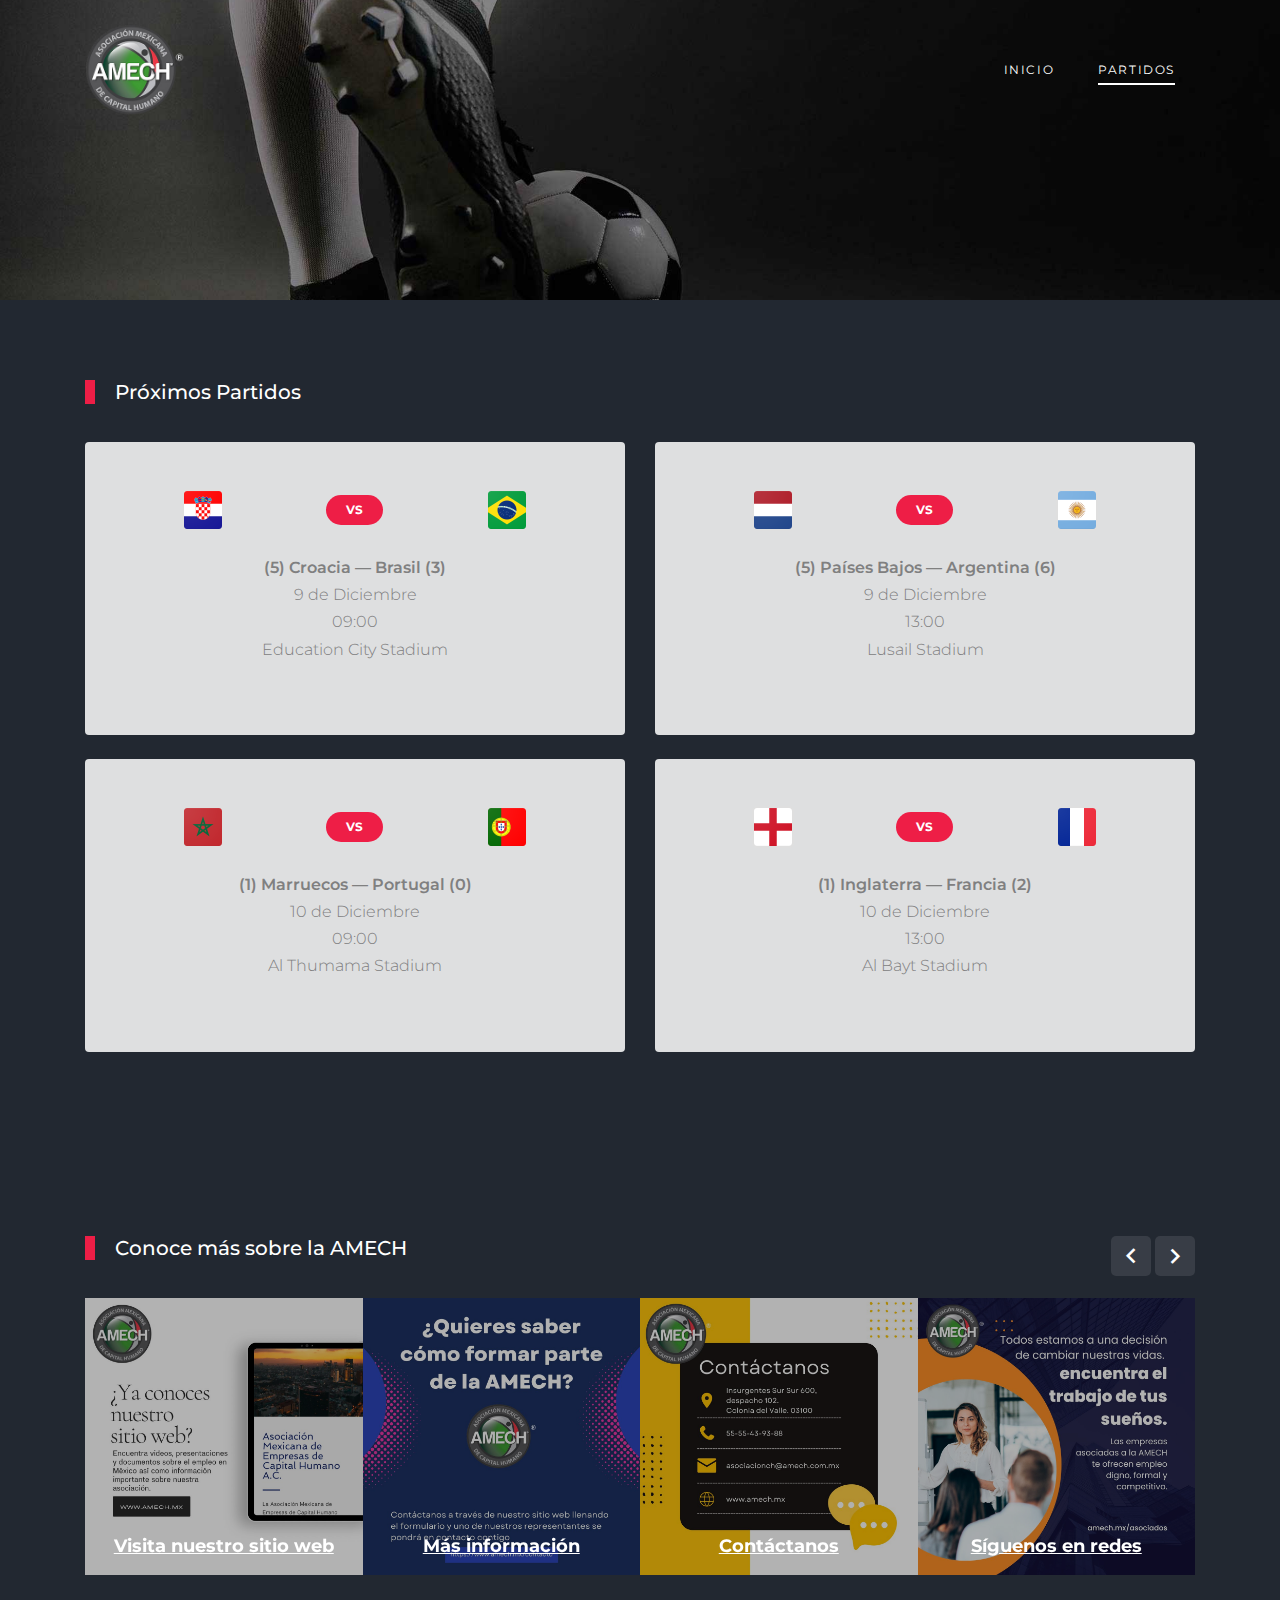
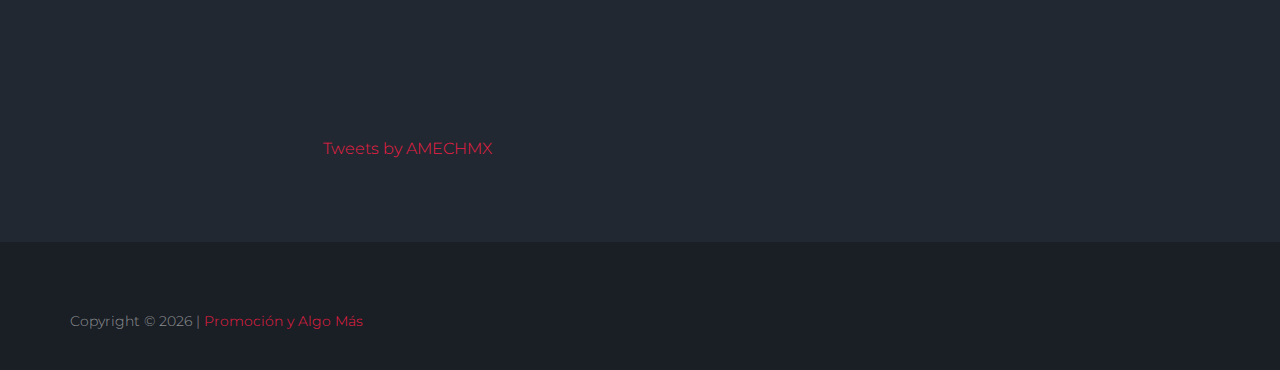
==== commit acaea661: "Update matches.html" ====
--- a/matches.html
+++ b/matches.html
@@ -182,7 +182,7 @@
 
                             <div class="text-center widget-vs-contents mb-4">
                                 <p class="mb-5">
-                                    <span class="d-block" style="font-weight: 600">Inglaterra — Francia</span>
+                                    <span class="d-block" style="font-weight: 600">(1) Inglaterra — Francia (2)</span>
                                     <span class="d-block">10 de Diciembre</span>
                                     <span class="d-block">13:00</span>
                                     <span class="d-block">Al Bayt Stadium</span>
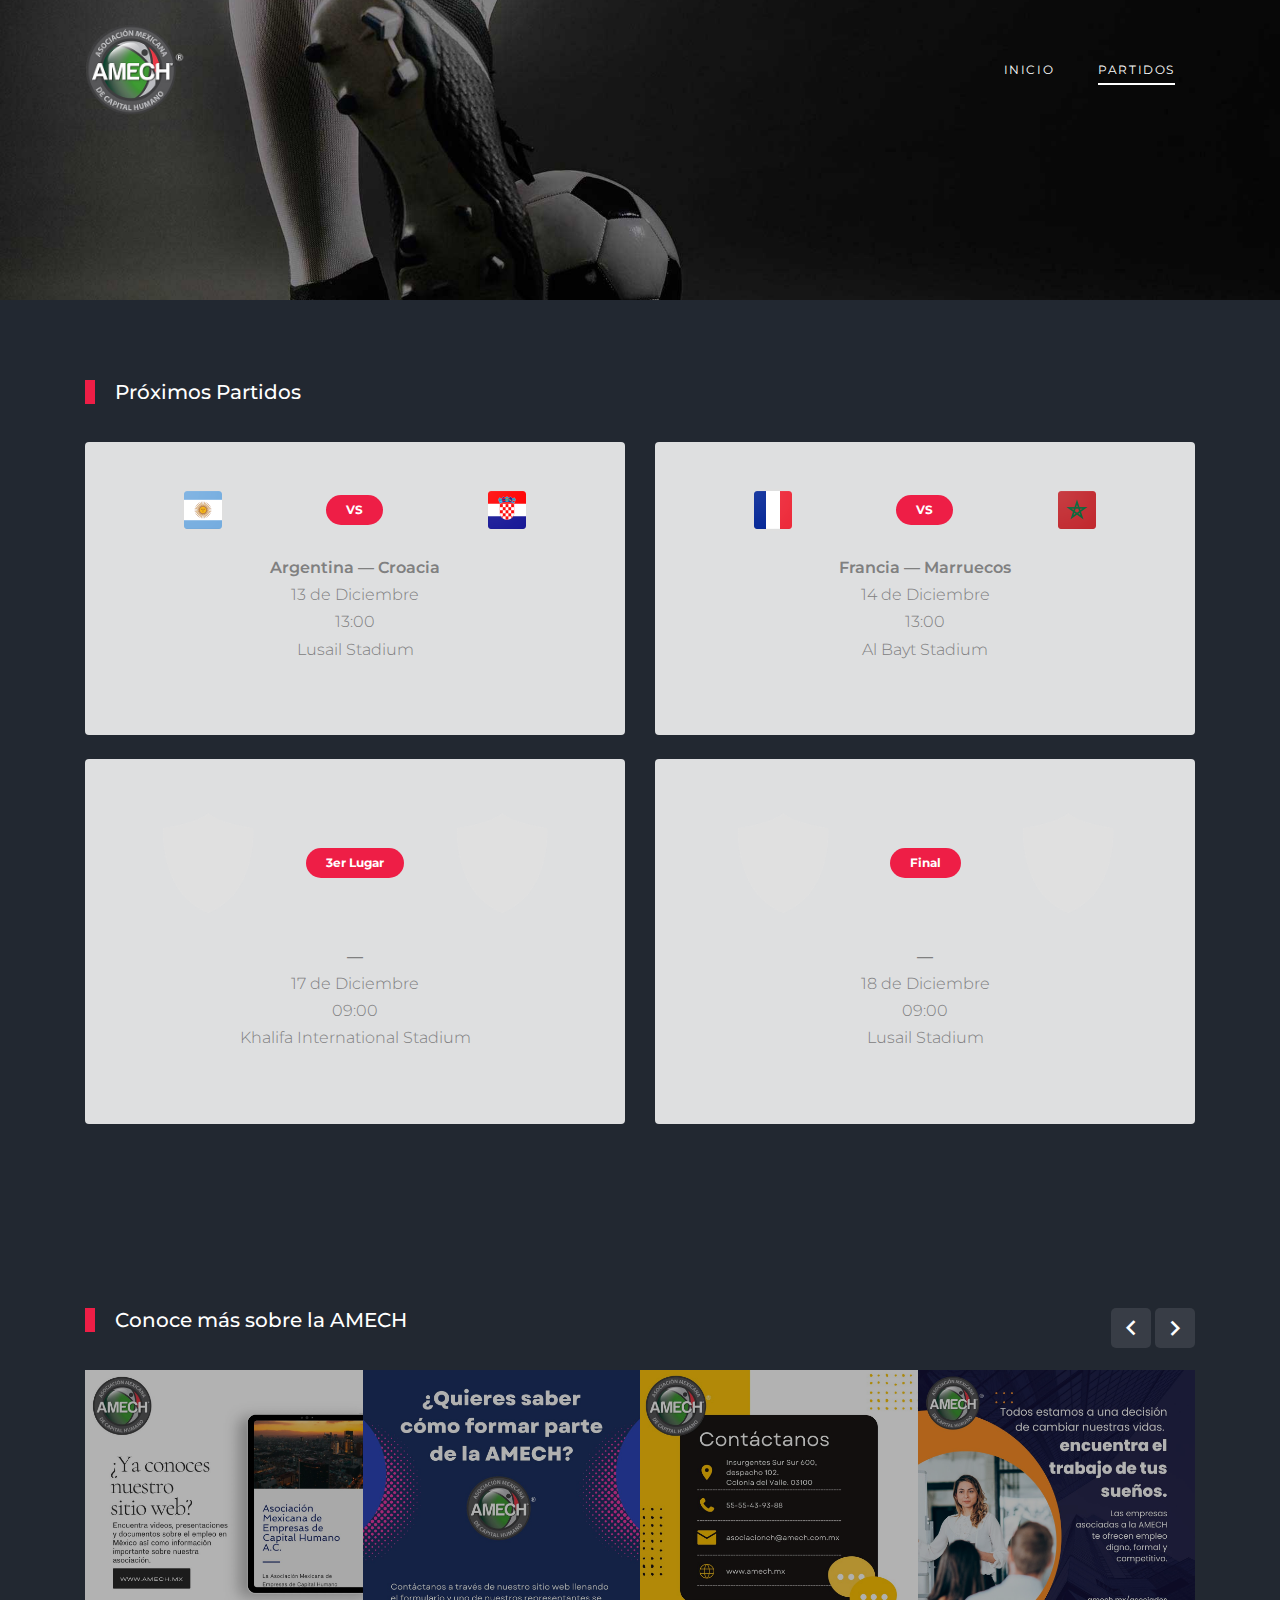
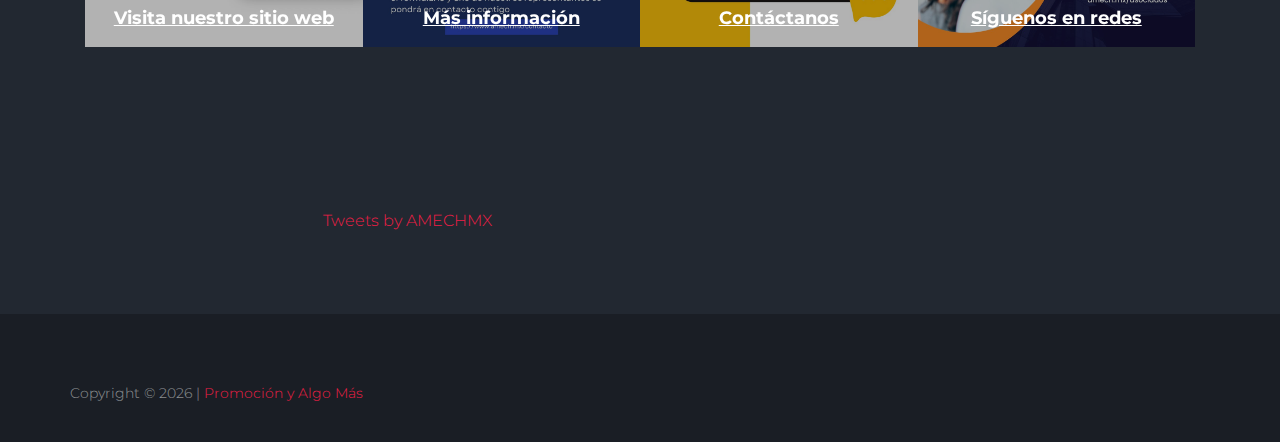
==== commit 3c76b23c: "update" ====
--- a/matches.html
+++ b/matches.html
@@ -78,13 +78,13 @@
                                 <div class="widget-vs">
                                     <div class="d-flex align-items-center justify-content-around justify-content-between w-100">
                                         <div class="team-1 text-center">
-                                            <img src="images/croatia.png" alt="Image">
+                                            <img src="images/arg.png" alt="Image">
                                         </div>
                                         <div>
                                             <span class="vs"><span>VS</span></span>
                                         </div>
                                         <div class="team-2 text-center">
-                                            <img src="images/brazil.png" alt="Image">
+                                            <img src="images/croatia.png" alt="Image">
                                         </div>
                                     </div>
                                 </div>
@@ -92,10 +92,10 @@
 
                             <div class="text-center widget-vs-contents mb-4">
                                 <p class="mb-5">
-                                    <span class="d-block" style="font-weight: 600">(5) Croacia — Brasil (3)</span>
-                                    <span class="d-block">9 de Diciembre</span>
-                                    <span class="d-block">09:00</span>
-                                    <span class="d-block">Education City Stadium</span>
+                                    <span class="d-block" style="font-weight: 600">Argentina — Croacia</span>
+                                    <span class="d-block">13 de Diciembre</span>
+                                    <span class="d-block">13:00</span>
+                                    <span class="d-block">Lusail Stadium</span>
                                 </p>
 
                             </div>
@@ -108,13 +108,13 @@
                                 <div class="widget-vs">
                                     <div class="d-flex align-items-center justify-content-around justify-content-between w-100">
                                         <div class="team-1 text-center">
-                                            <img src="images/neth.png" alt="Image">
+                                            <img src="images/france.png" alt="Image">
                                         </div>
                                         <div>
                                             <span class="vs"><span>VS</span></span>
                                         </div>
                                         <div class="team-2 text-center">
-                                            <img src="images/arg.png" alt="Image">
+                                            <img src="images/morocco.png" alt="Image">
                                         </div>
                                     </div>
                                 </div>
@@ -122,10 +122,10 @@
 
                             <div class="text-center widget-vs-contents mb-4">
                                 <p class="mb-5">
-                                    <span class="d-block" style="font-weight: 600">(5) Países Bajos — Argentina (6)</span>
-                                    <span class="d-block">9 de Diciembre</span>
+                                    <span class="d-block" style="font-weight: 600">Francia — Marruecos</span>
+                                    <span class="d-block">14 de Diciembre</span>
                                     <span class="d-block">13:00</span>
-                                    <span class="d-block">Lusail Stadium</span>
+                                    <span class="d-block">Al Bayt Stadium</span>
                                 </p>
 
                             </div>
@@ -138,13 +138,13 @@
                                 <div class="widget-vs">
                                     <div class="d-flex align-items-center justify-content-around justify-content-between w-100">
                                         <div class="team-1 text-center">
-                                            <img src="images/morocco.png" alt="Image">
+                                            <img src="images/flag.png" alt="Image">
                                         </div>
                                         <div>
-                                            <span class="vs"><span>VS</span></span>
+                                            <span class="vs"><span>3er Lugar</span></span>
                                         </div>
                                         <div class="team-2 text-center">
-                                            <img src="images/portugal.png" alt="Image">
+                                            <img src="images/flag.png" alt="Image">
                                         </div>
                                     </div>
                                 </div>
@@ -152,10 +152,10 @@
 
                             <div class="text-center widget-vs-contents mb-4">
                                 <p class="mb-5">
-                                    <span class="d-block" style="font-weight: 600">(1) Marruecos — Portugal (0)</span>
-                                    <span class="d-block">10 de Diciembre</span>
+                                    <span class="d-block" style="font-weight: 600">—</span>
+                                    <span class="d-block">17 de Diciembre</span>
                                     <span class="d-block">09:00</span>
-                                    <span class="d-block">Al Thumama Stadium</span>
+                                    <span class="d-block">Khalifa International Stadium</span>
                                 </p>
 
                             </div>
@@ -168,13 +168,13 @@
                                 <div class="widget-vs">
                                     <div class="d-flex align-items-center justify-content-around justify-content-between w-100">
                                         <div class="team-1 text-center">
-                                            <img src="images/eng.png" alt="Image">
+                                            <img src="images/flag.png" alt="Image">
                                         </div>
                                         <div>
-                                            <span class="vs"><span>VS</span></span>
+                                            <span class="vs"><span>Final</span></span>
                                         </div>
                                         <div class="team-2 text-center">
-                                            <img src="images/france.png" alt="Image">
+                                            <img src="images/flag.png" alt="Image">
                                         </div>
                                     </div>
                                 </div>
@@ -182,10 +182,10 @@
 
                             <div class="text-center widget-vs-contents mb-4">
                                 <p class="mb-5">
-                                    <span class="d-block" style="font-weight: 600">(1) Inglaterra — Francia (2)</span>
-                                    <span class="d-block">10 de Diciembre</span>
-                                    <span class="d-block">13:00</span>
-                                    <span class="d-block">Al Bayt Stadium</span>
+                                    <span class="d-block" style="font-weight: 600">—</span>
+                                    <span class="d-block">18 de Diciembre</span>
+                                    <span class="d-block">09:00</span>
+                                    <span class="d-block">Lusail Stadium</span>
                                 </p>
 
                             </div>
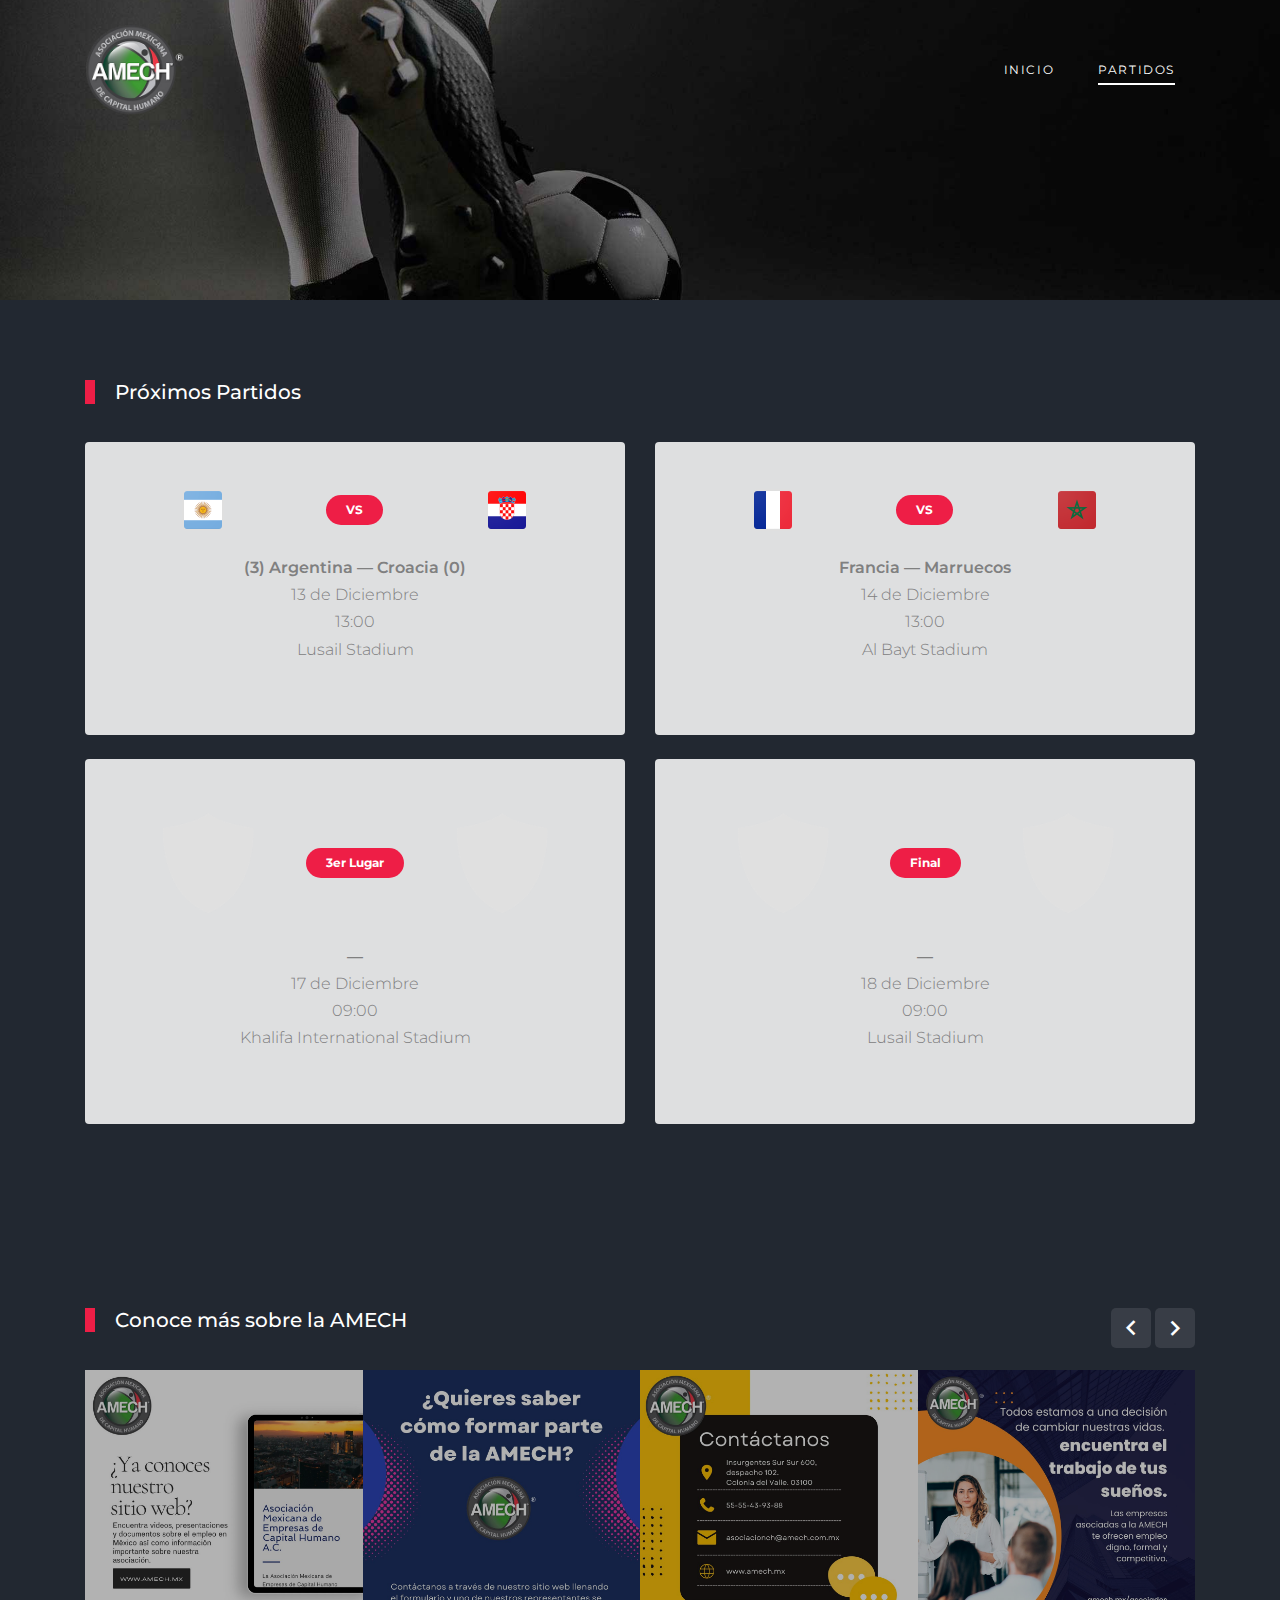
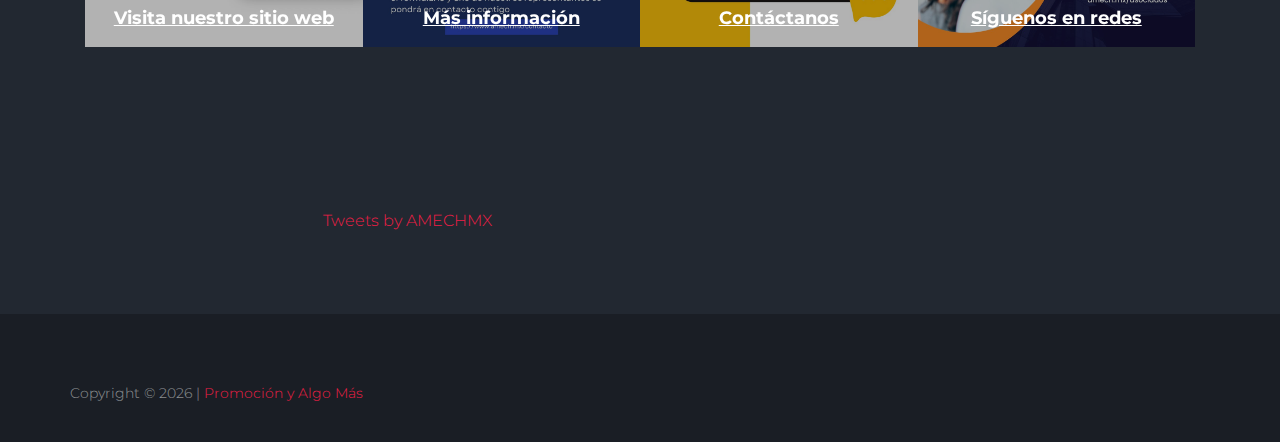
==== commit 05bb6823: "Update matches.html" ====
--- a/matches.html
+++ b/matches.html
@@ -92,7 +92,7 @@
 
                             <div class="text-center widget-vs-contents mb-4">
                                 <p class="mb-5">
-                                    <span class="d-block" style="font-weight: 600">Argentina — Croacia</span>
+                                    <span class="d-block" style="font-weight: 600">(3) Argentina — Croacia (0)</span>
                                     <span class="d-block">13 de Diciembre</span>
                                     <span class="d-block">13:00</span>
                                     <span class="d-block">Lusail Stadium</span>
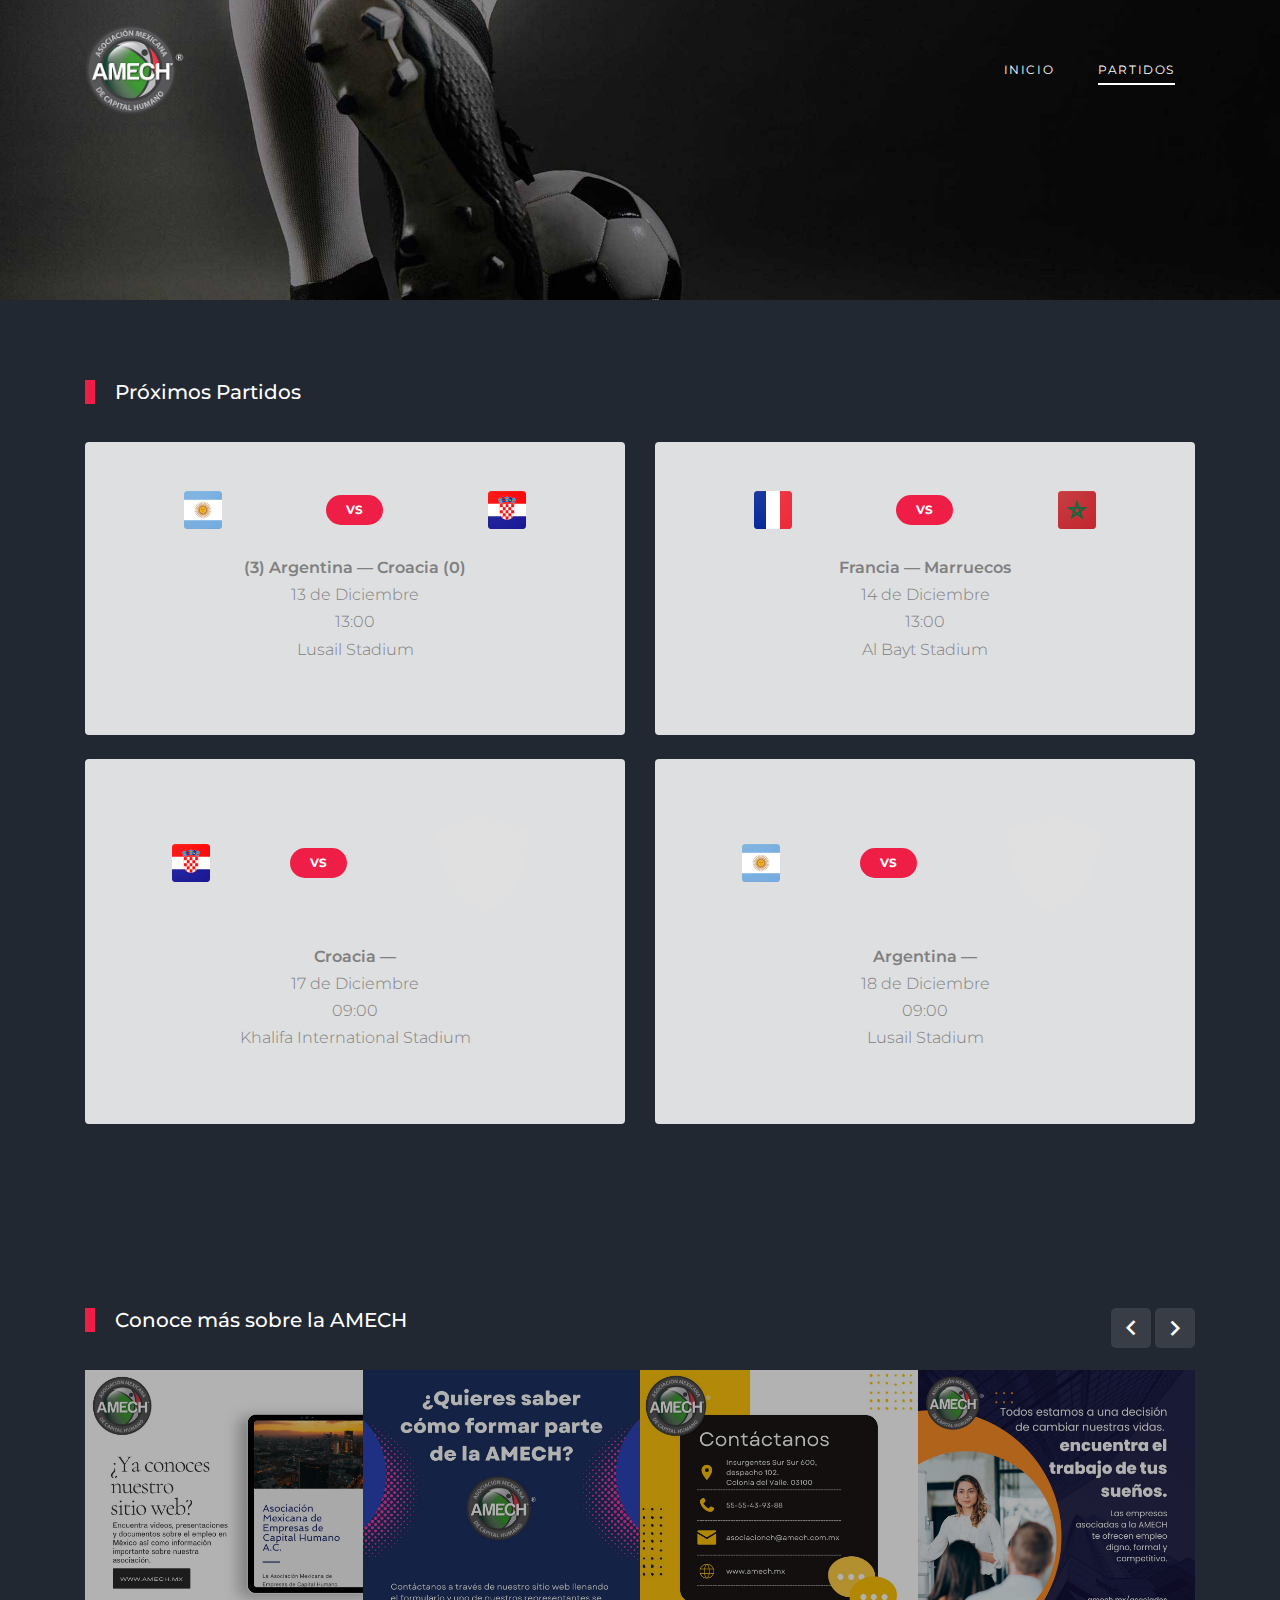
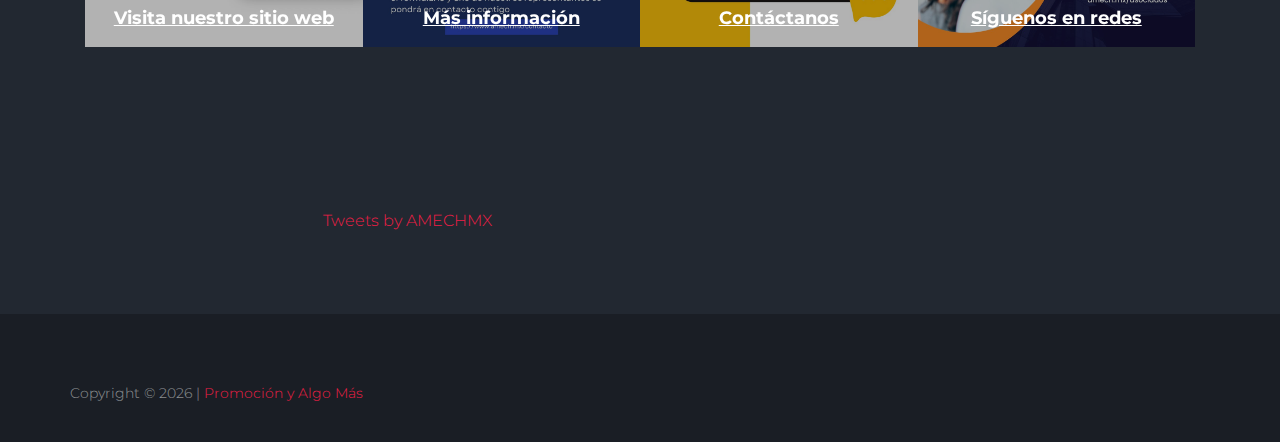
==== commit dacafbc5: "x" ====
--- a/matches.html
+++ b/matches.html
@@ -138,10 +138,10 @@
                                 <div class="widget-vs">
                                     <div class="d-flex align-items-center justify-content-around justify-content-between w-100">
                                         <div class="team-1 text-center">
-                                            <img src="images/flag.png" alt="Image">
+                                            <img src="images/croatia.png" alt="Image">
                                         </div>
                                         <div>
-                                            <span class="vs"><span>3er Lugar</span></span>
+                                            <span class="vs"><span>VS</span></span>
                                         </div>
                                         <div class="team-2 text-center">
                                             <img src="images/flag.png" alt="Image">
@@ -152,7 +152,7 @@
 
                             <div class="text-center widget-vs-contents mb-4">
                                 <p class="mb-5">
-                                    <span class="d-block" style="font-weight: 600">—</span>
+                                    <span class="d-block" style="font-weight: 600">Croacia —</span>
                                     <span class="d-block">17 de Diciembre</span>
                                     <span class="d-block">09:00</span>
                                     <span class="d-block">Khalifa International Stadium</span>
@@ -168,10 +168,10 @@
                                 <div class="widget-vs">
                                     <div class="d-flex align-items-center justify-content-around justify-content-between w-100">
                                         <div class="team-1 text-center">
-                                            <img src="images/flag.png" alt="Image">
+                                            <img src="images/arg.png" alt="Image">
                                         </div>
                                         <div>
-                                            <span class="vs"><span>Final</span></span>
+                                            <span class="vs"><span>VS</span></span>
                                         </div>
                                         <div class="team-2 text-center">
                                             <img src="images/flag.png" alt="Image">
@@ -182,7 +182,7 @@
 
                             <div class="text-center widget-vs-contents mb-4">
                                 <p class="mb-5">
-                                    <span class="d-block" style="font-weight: 600">—</span>
+                                    <span class="d-block" style="font-weight: 600">Argentina —</span>
                                     <span class="d-block">18 de Diciembre</span>
                                     <span class="d-block">09:00</span>
                                     <span class="d-block">Lusail Stadium</span>
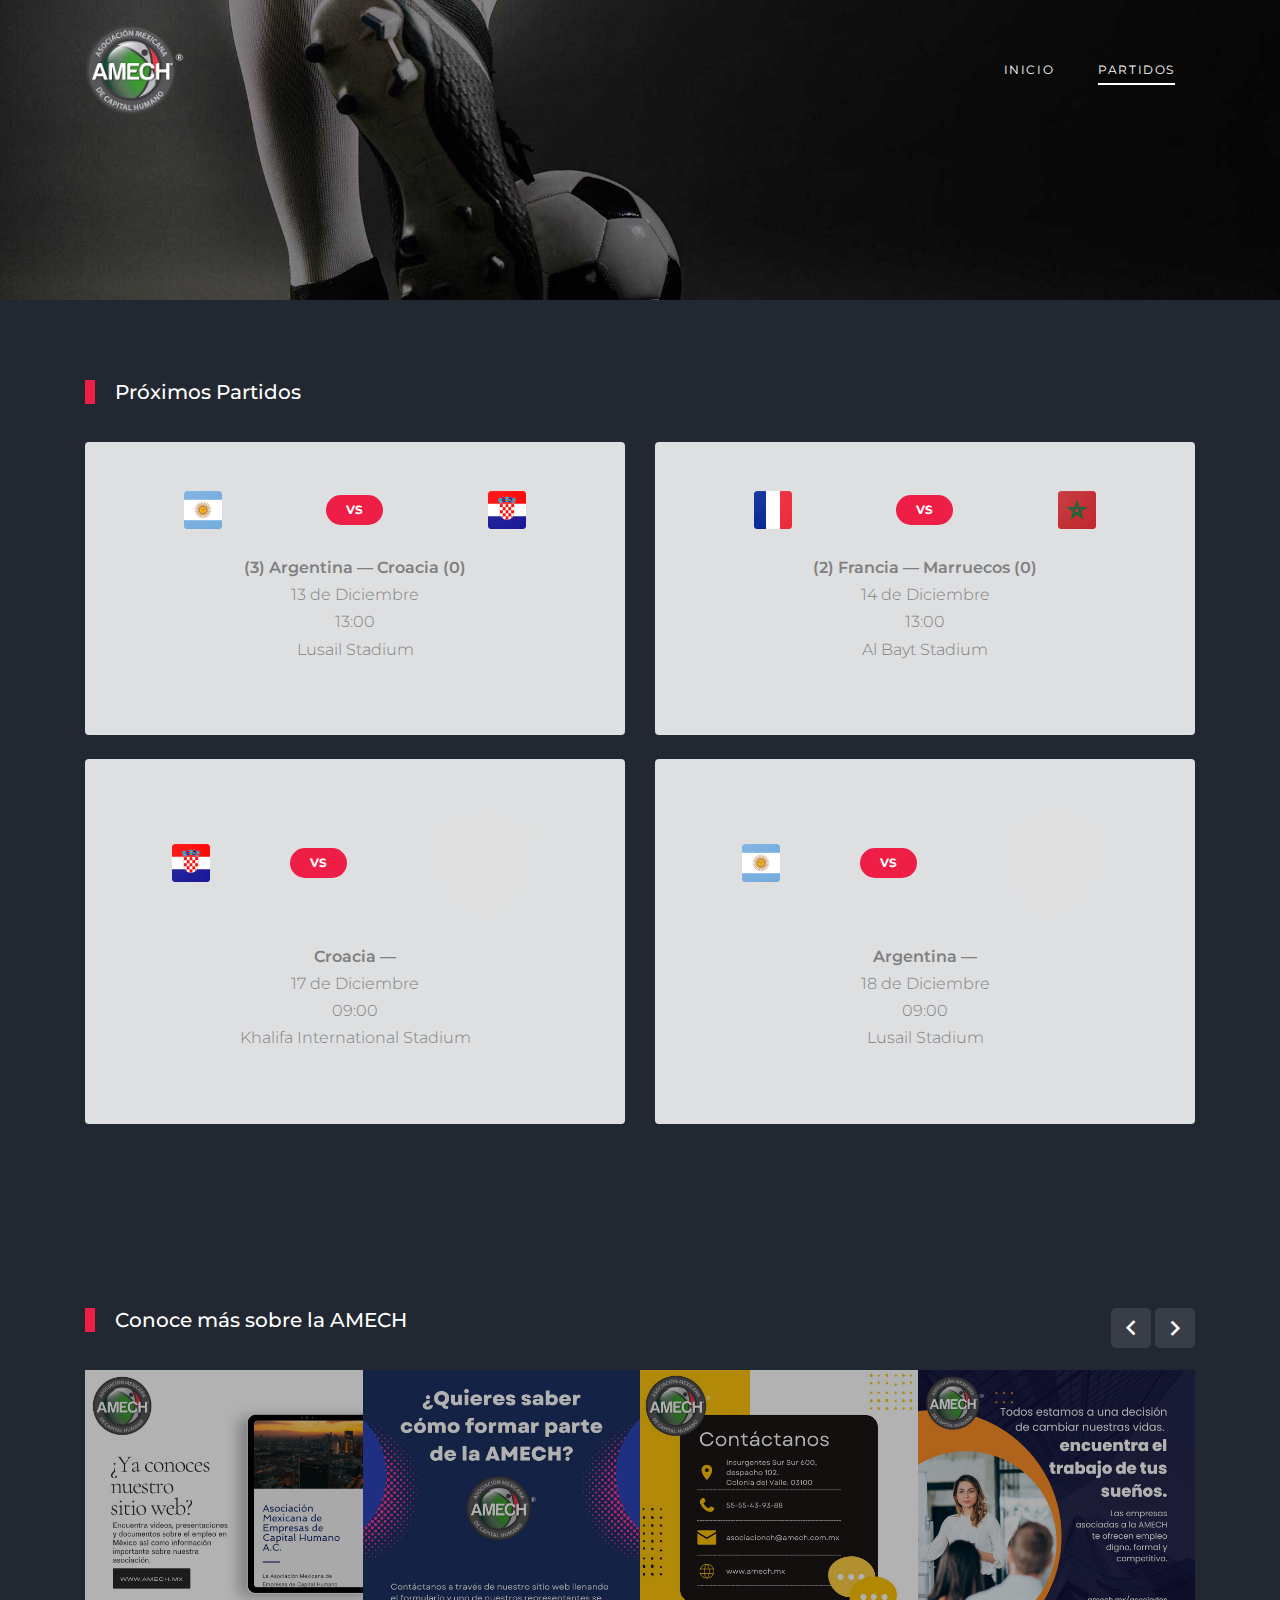
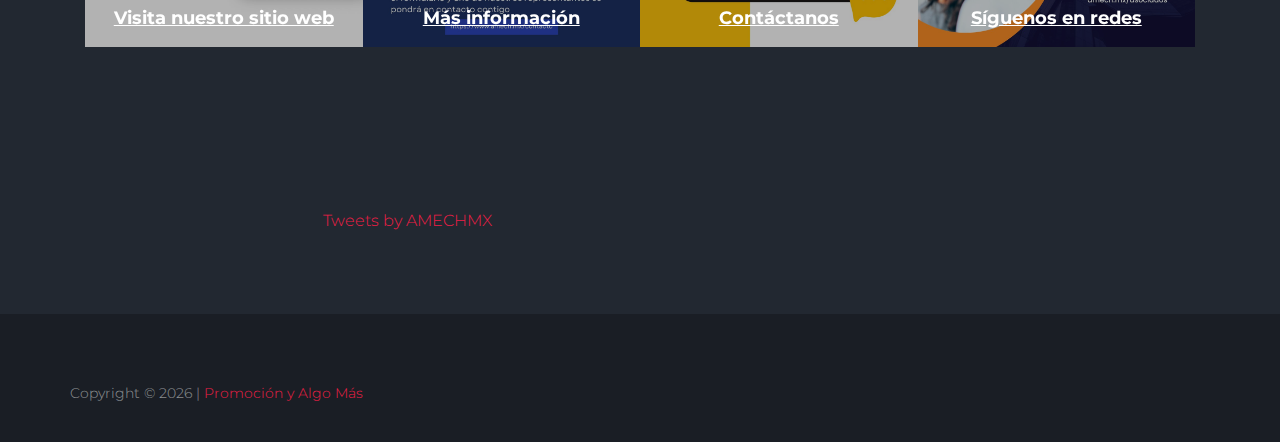
==== commit e58b20f1: "Update matches.html" ====
--- a/matches.html
+++ b/matches.html
@@ -122,7 +122,7 @@
 
                             <div class="text-center widget-vs-contents mb-4">
                                 <p class="mb-5">
-                                    <span class="d-block" style="font-weight: 600">Francia — Marruecos</span>
+                                    <span class="d-block" style="font-weight: 600">(2) Francia — Marruecos (0)</span>
                                     <span class="d-block">14 de Diciembre</span>
                                     <span class="d-block">13:00</span>
                                     <span class="d-block">Al Bayt Stadium</span>
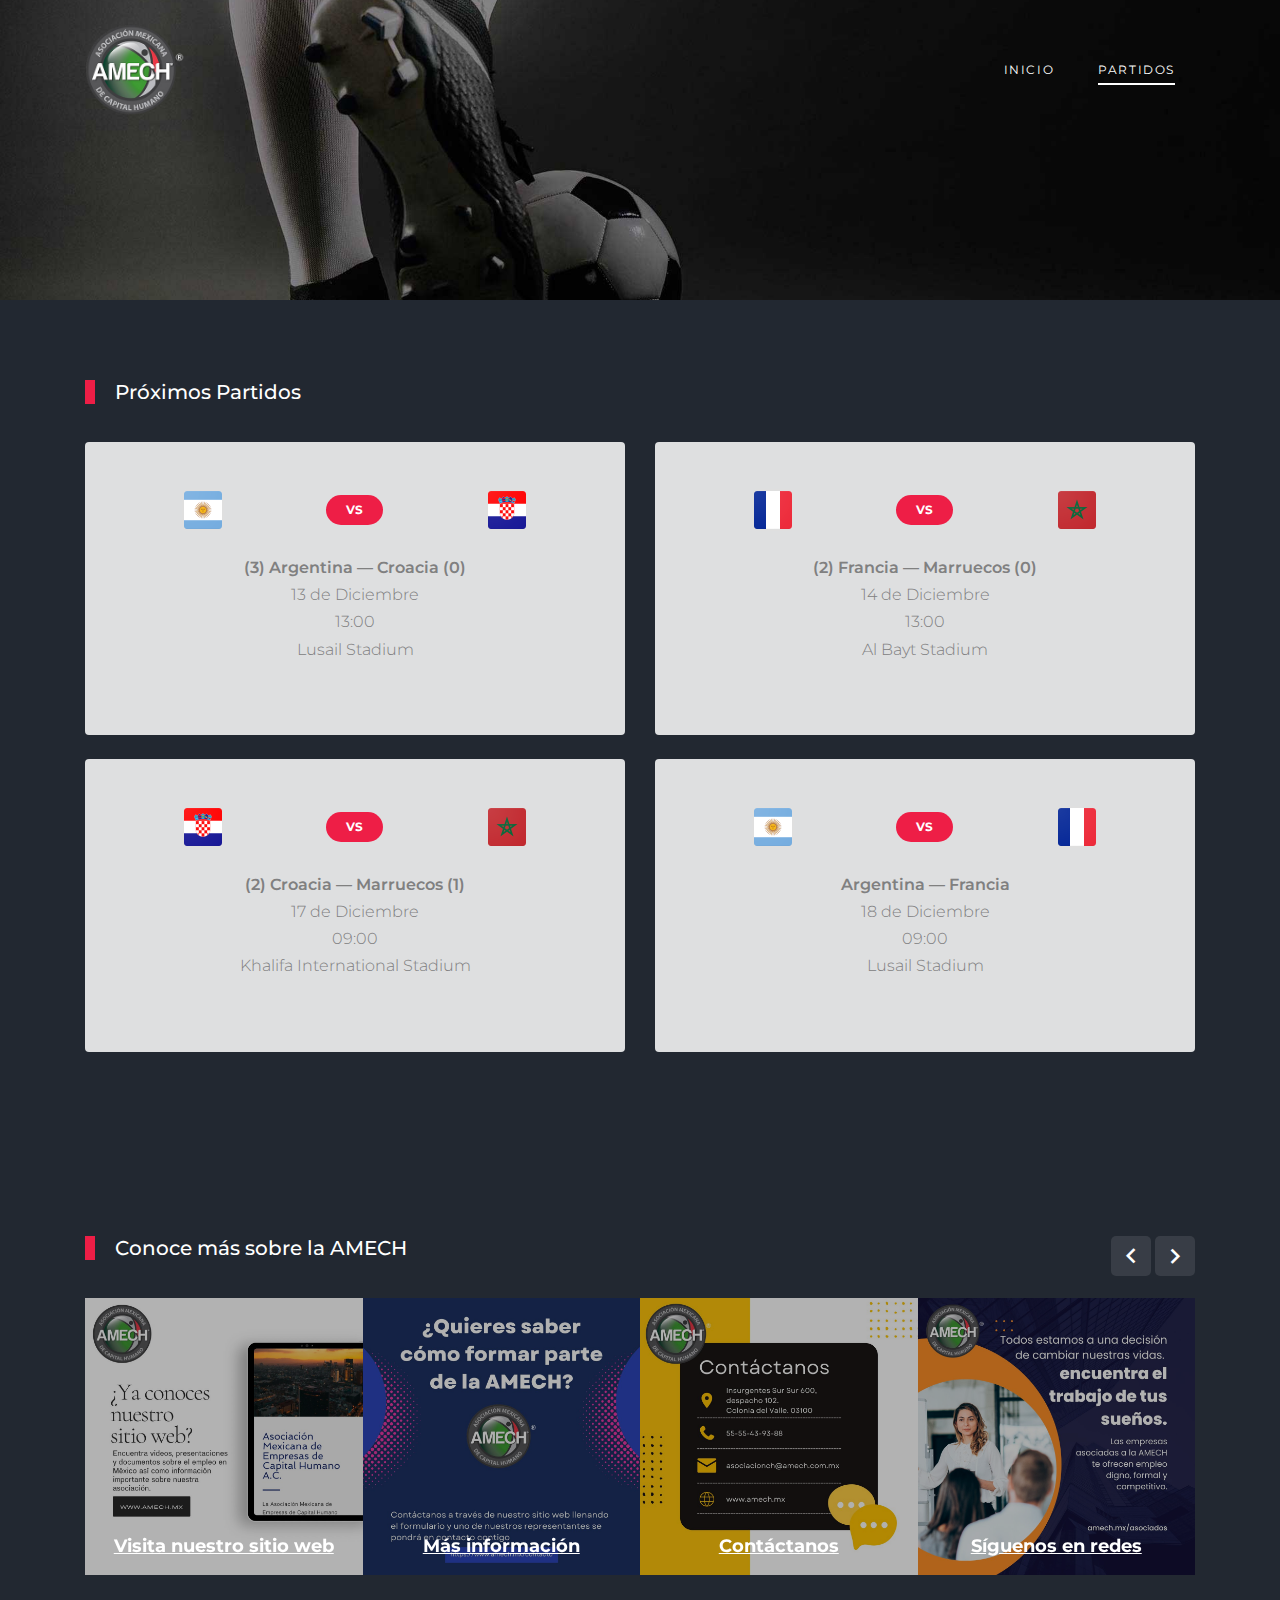
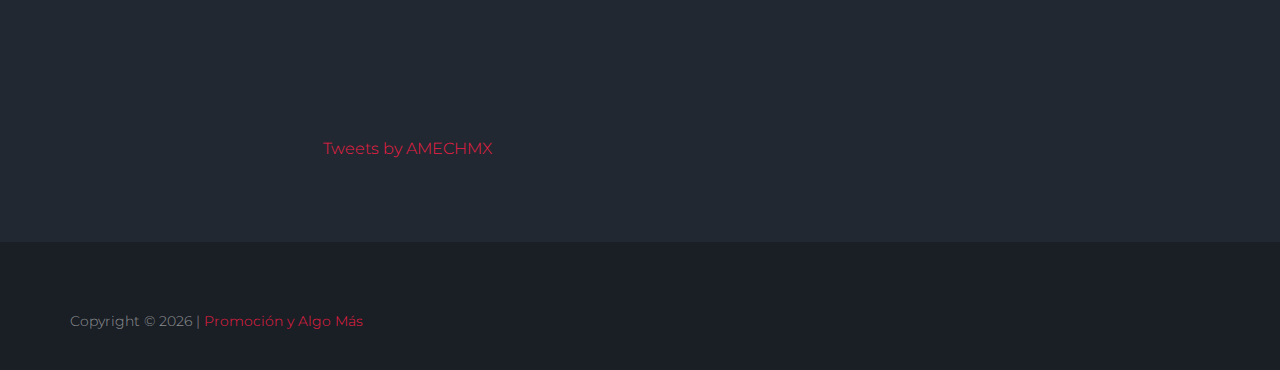
==== commit ef70a1da: "Update matches.html" ====
--- a/matches.html
+++ b/matches.html
@@ -144,7 +144,7 @@
                                             <span class="vs"><span>VS</span></span>
                                         </div>
                                         <div class="team-2 text-center">
-                                            <img src="images/flag.png" alt="Image">
+                                            <img src="images/morocco.png" alt="Image">
                                         </div>
                                     </div>
                                 </div>
@@ -152,7 +152,7 @@
 
                             <div class="text-center widget-vs-contents mb-4">
                                 <p class="mb-5">
-                                    <span class="d-block" style="font-weight: 600">Croacia —</span>
+                                    <span class="d-block" style="font-weight: 600">(2) Croacia — Marruecos (1)</span>
                                     <span class="d-block">17 de Diciembre</span>
                                     <span class="d-block">09:00</span>
                                     <span class="d-block">Khalifa International Stadium</span>
@@ -174,7 +174,7 @@
                                             <span class="vs"><span>VS</span></span>
                                         </div>
                                         <div class="team-2 text-center">
-                                            <img src="images/flag.png" alt="Image">
+                                            <img src="images/france.png" alt="Image">
                                         </div>
                                     </div>
                                 </div>
@@ -182,7 +182,7 @@
 
                             <div class="text-center widget-vs-contents mb-4">
                                 <p class="mb-5">
-                                    <span class="d-block" style="font-weight: 600">Argentina —</span>
+                                    <span class="d-block" style="font-weight: 600">Argentina — Francia</span>
                                     <span class="d-block">18 de Diciembre</span>
                                     <span class="d-block">09:00</span>
                                     <span class="d-block">Lusail Stadium</span>
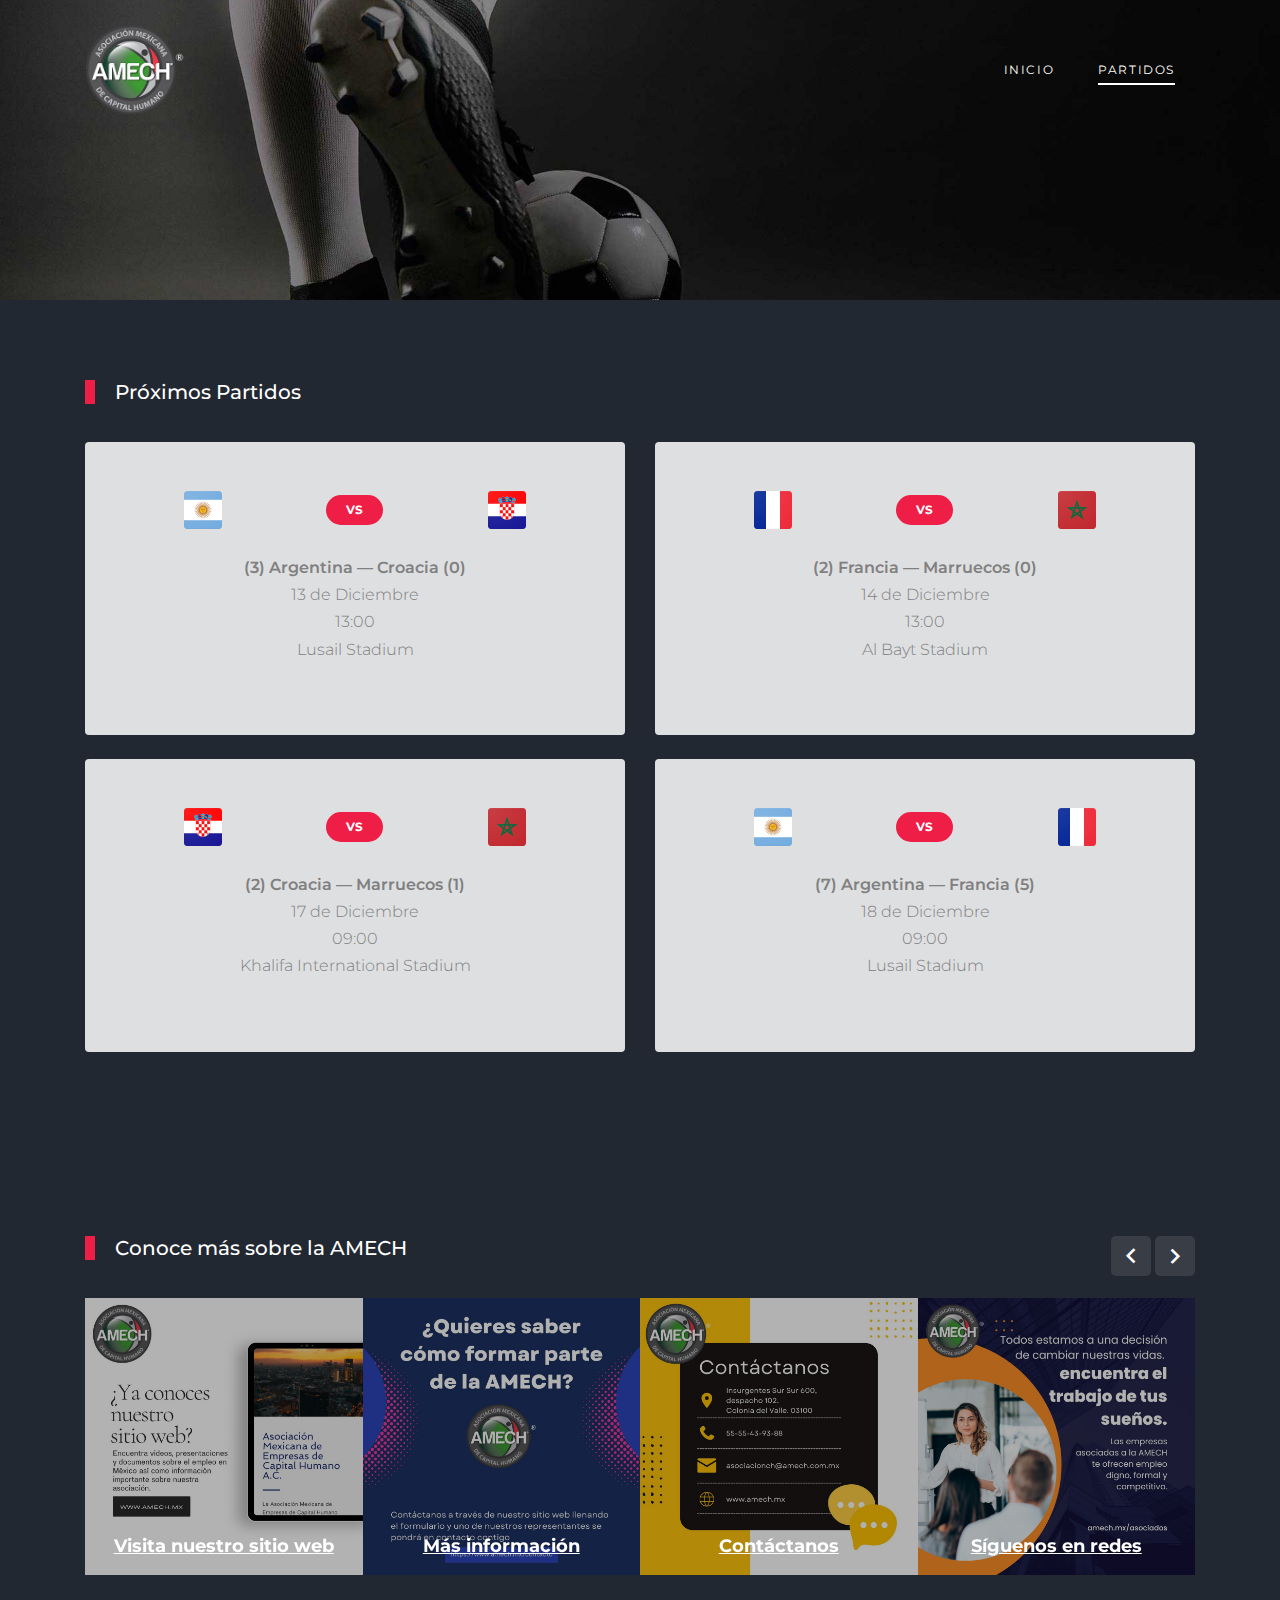
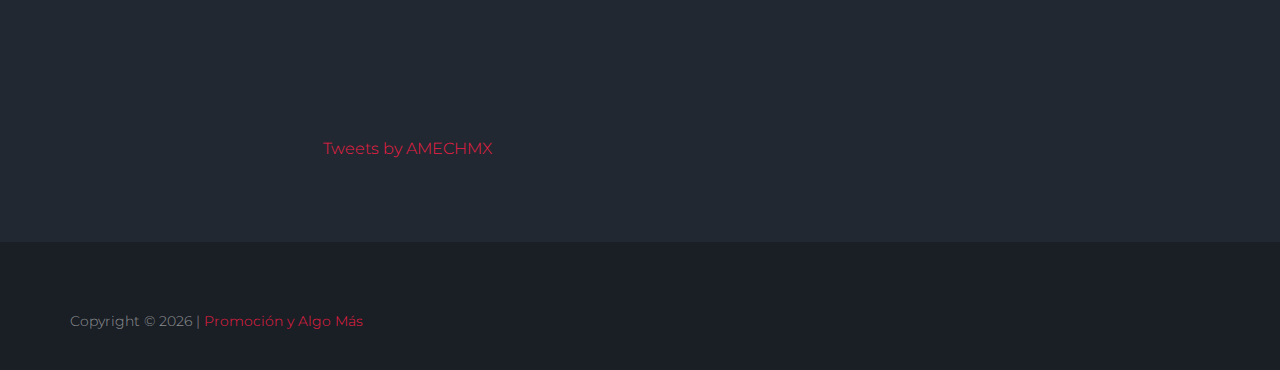
==== commit 75e3c076: "Update matches.html" ====
--- a/matches.html
+++ b/matches.html
@@ -182,7 +182,7 @@
 
                             <div class="text-center widget-vs-contents mb-4">
                                 <p class="mb-5">
-                                    <span class="d-block" style="font-weight: 600">Argentina — Francia</span>
+                                    <span class="d-block" style="font-weight: 600">(7) Argentina — Francia (5)</span>
                                     <span class="d-block">18 de Diciembre</span>
                                     <span class="d-block">09:00</span>
                                     <span class="d-block">Lusail Stadium</span>
